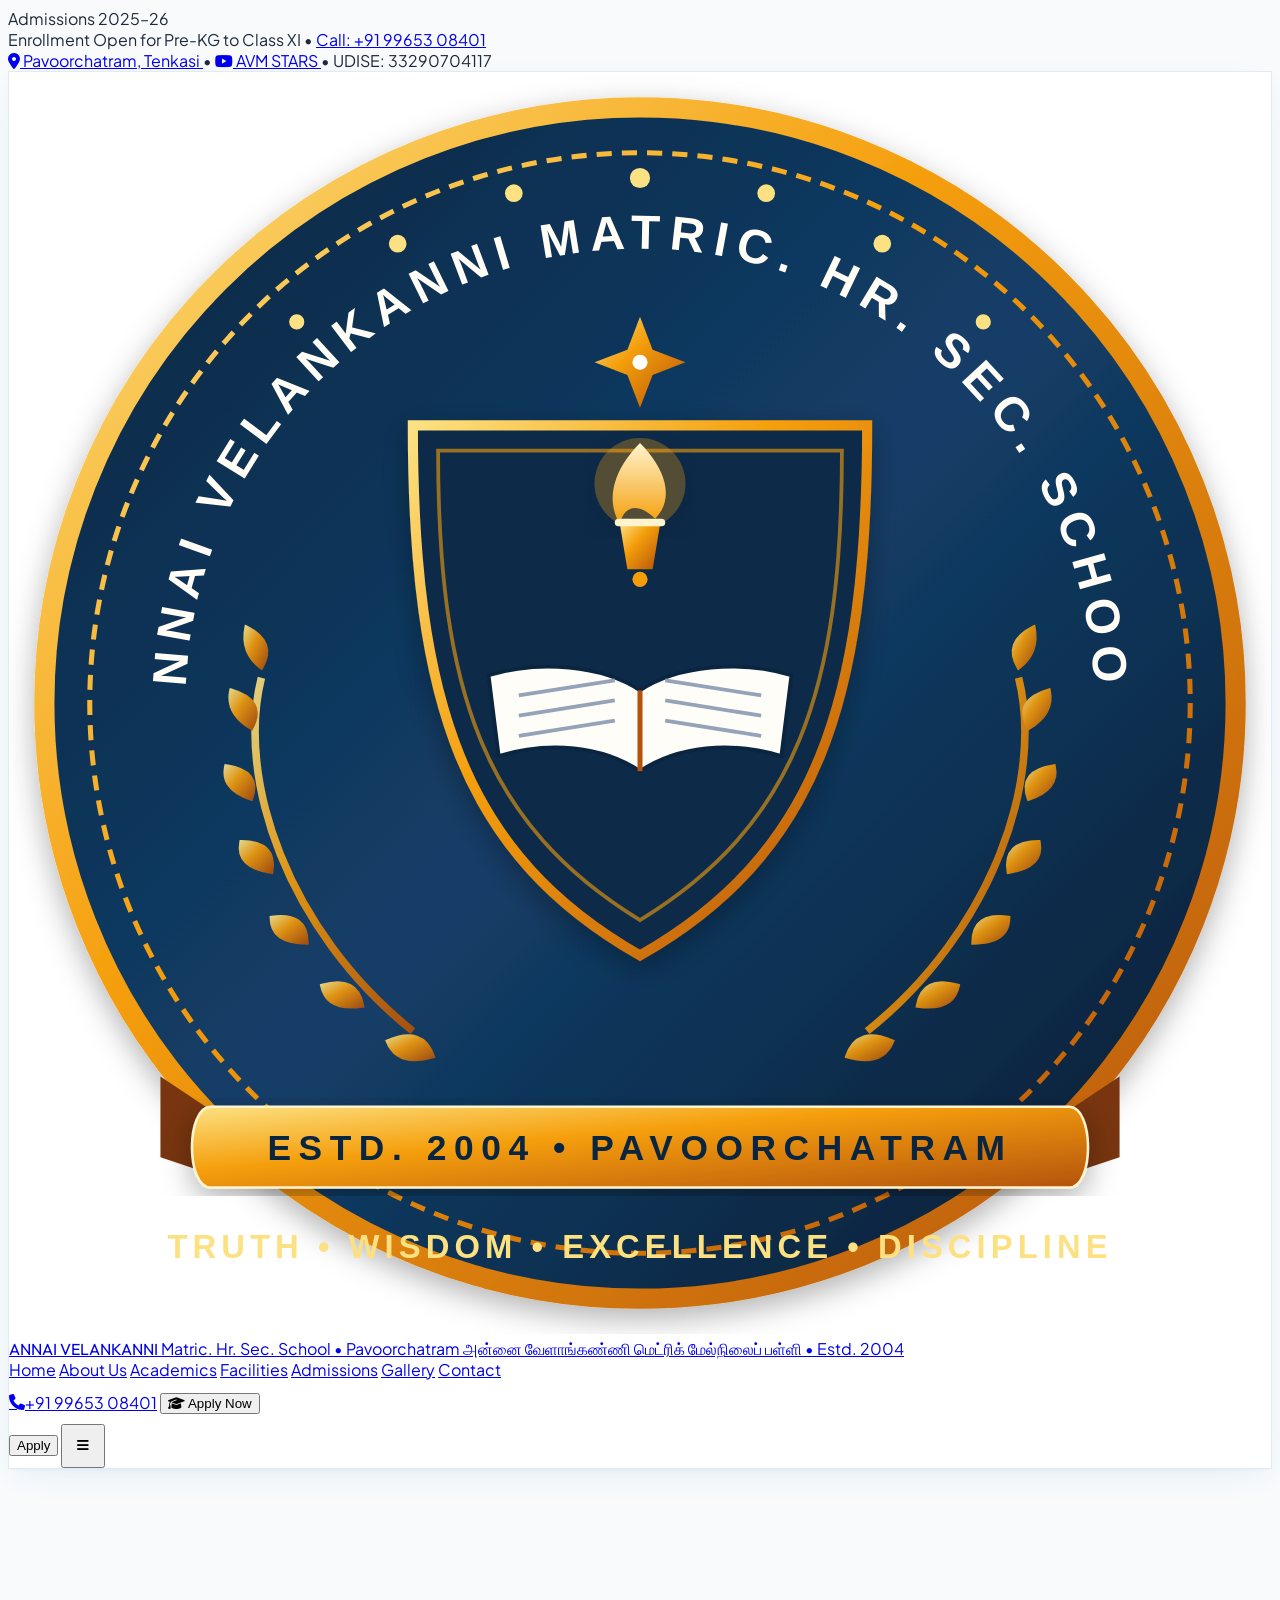
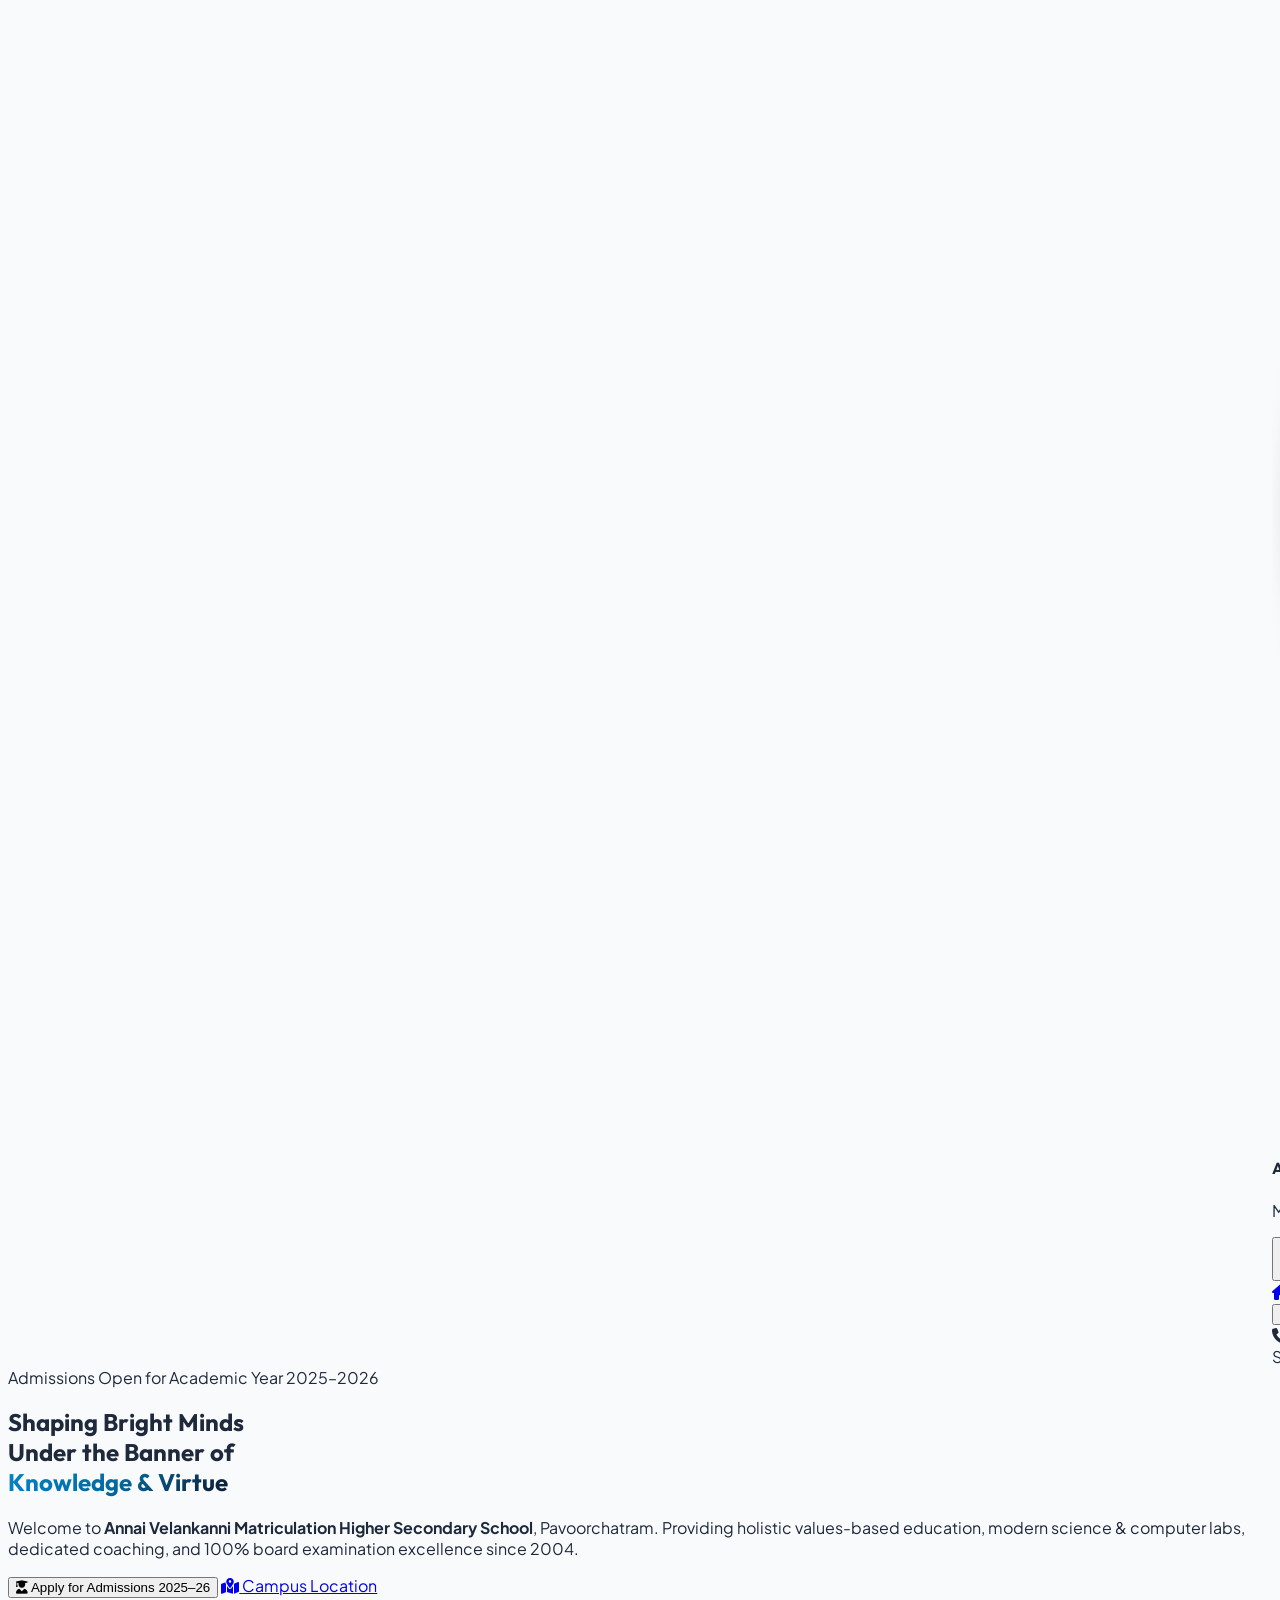
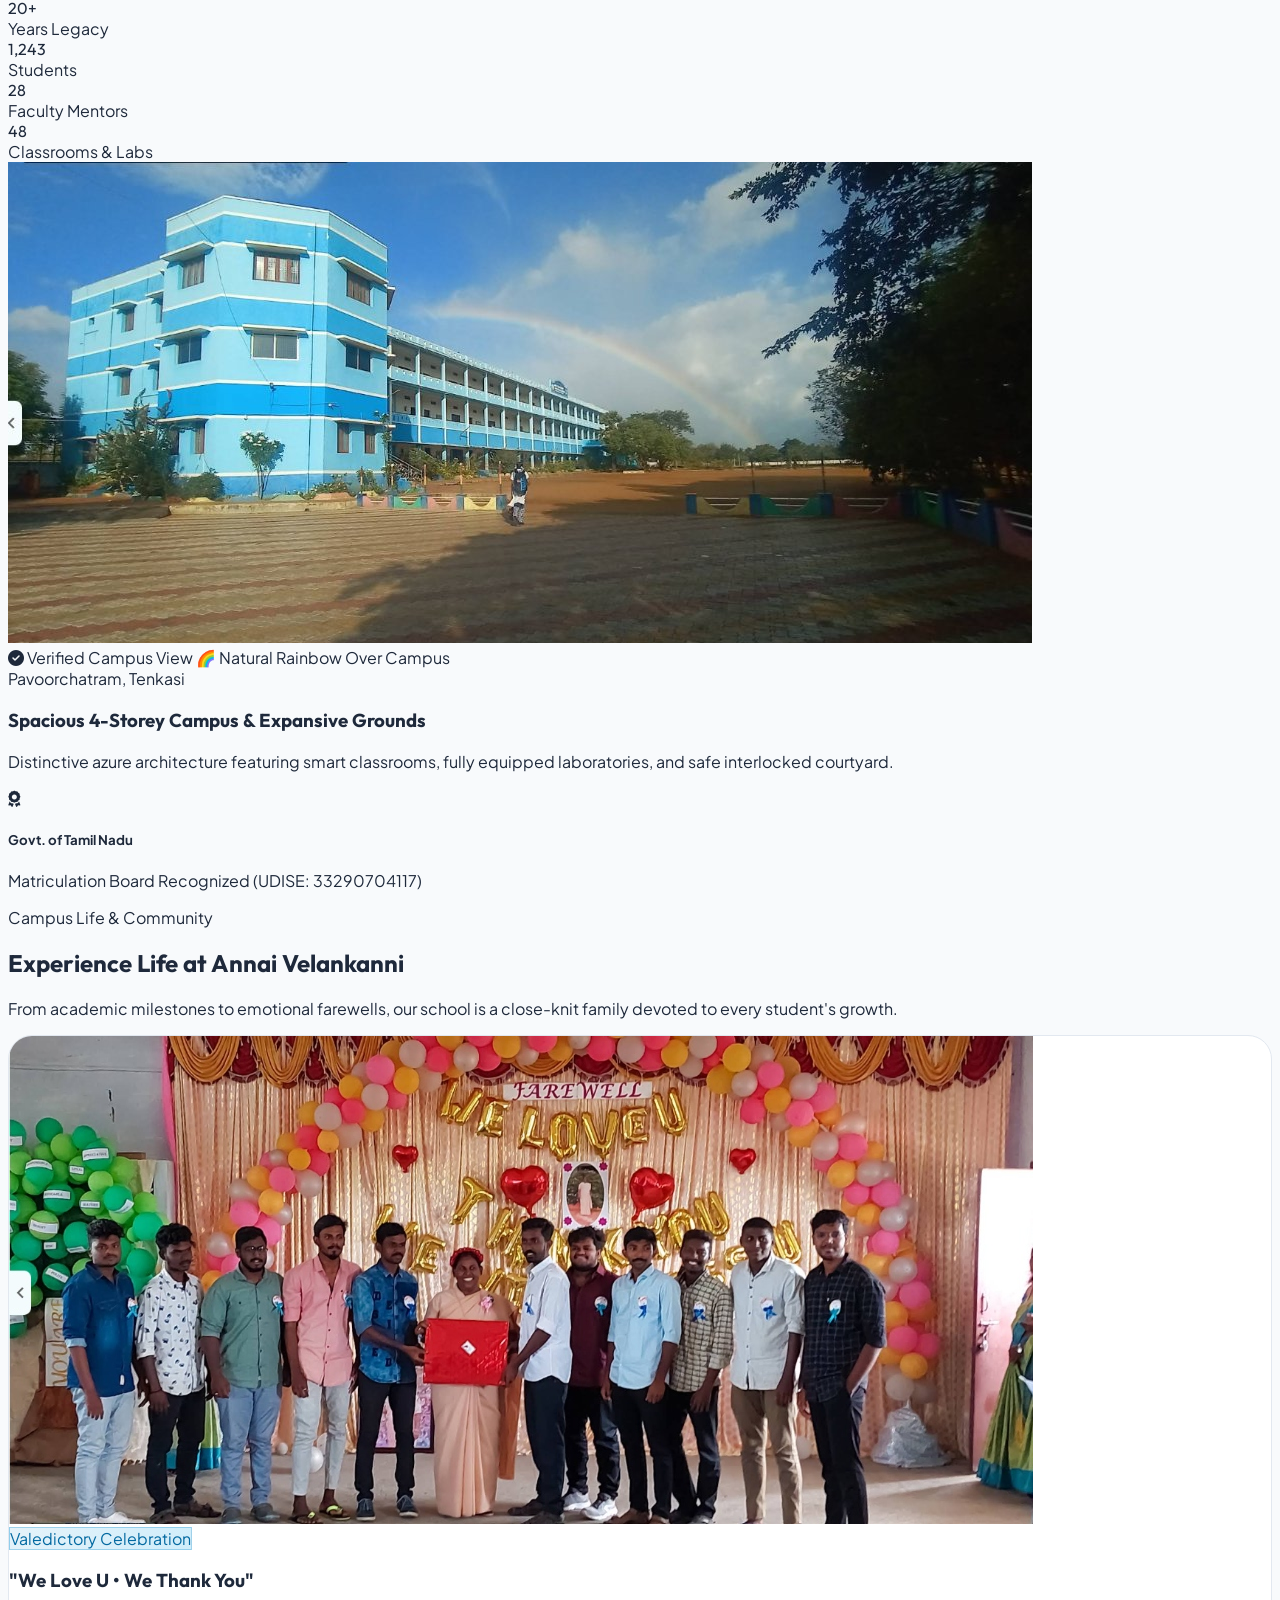
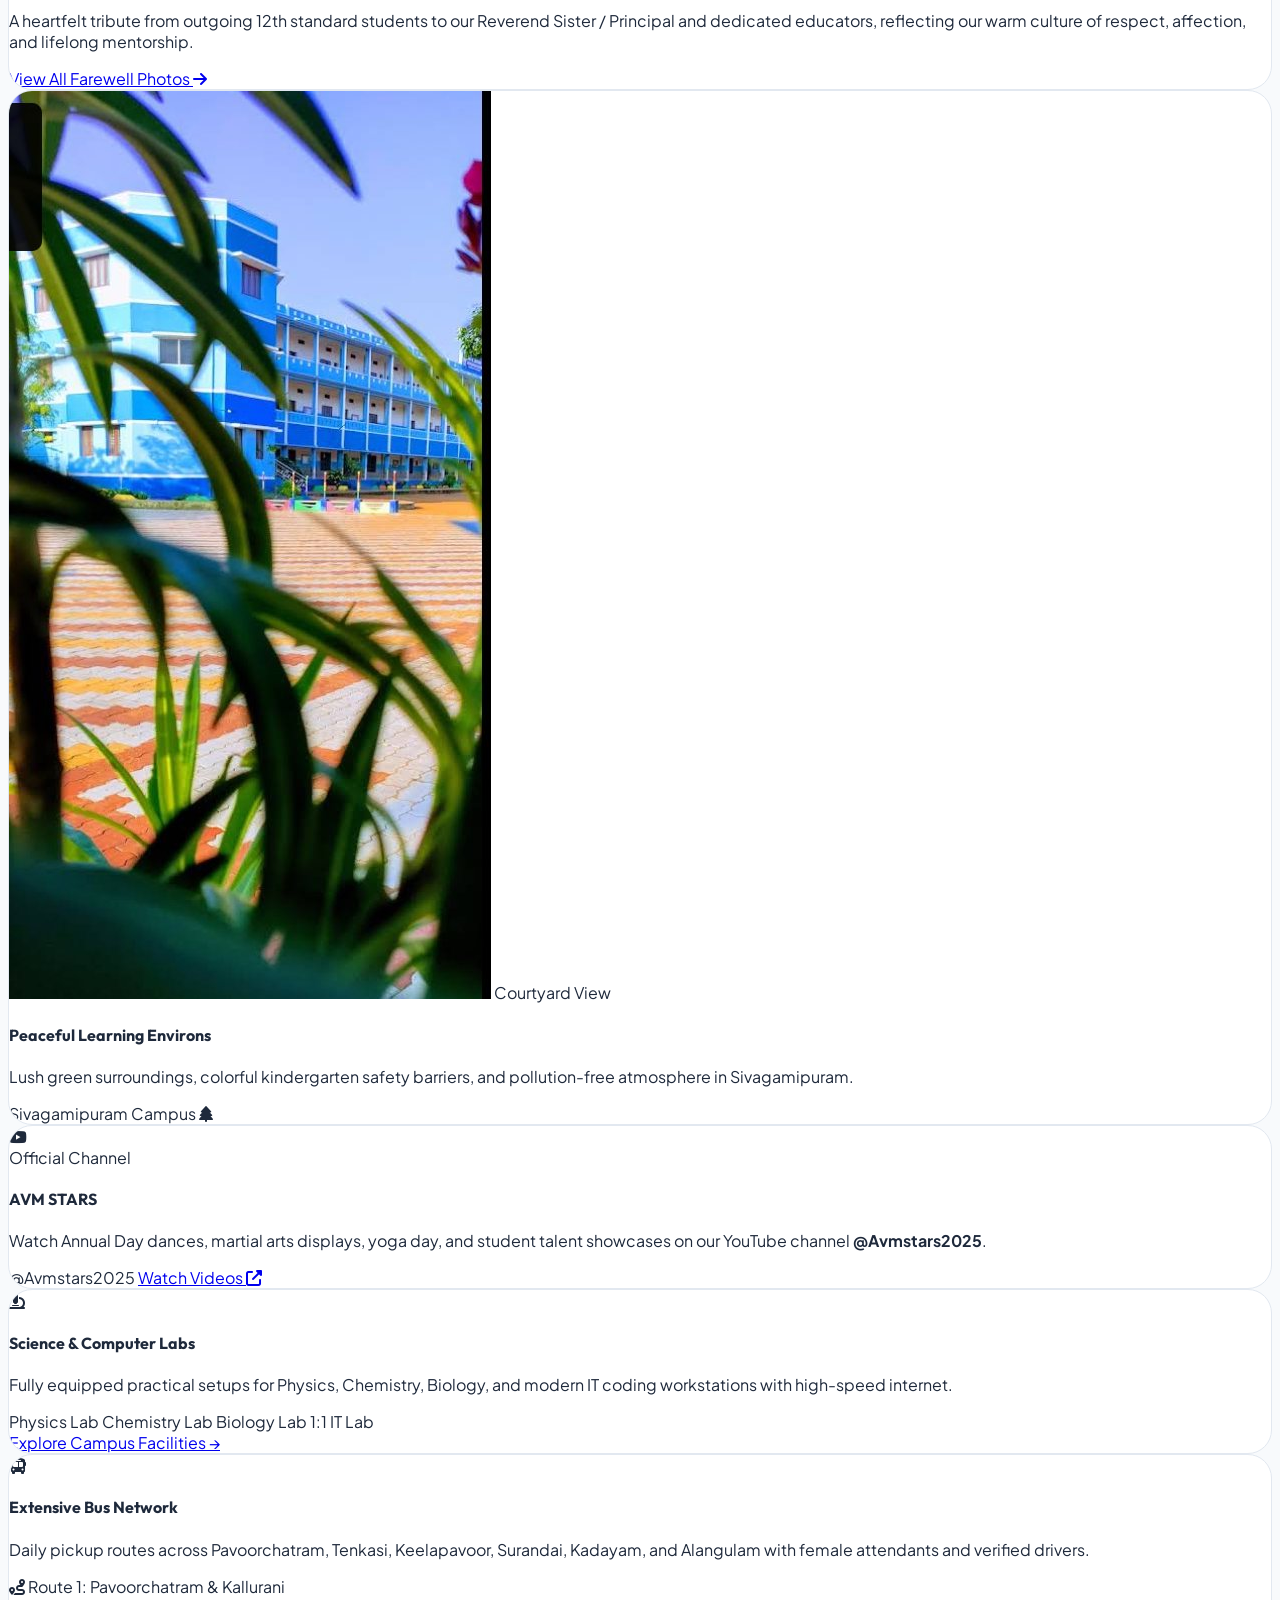
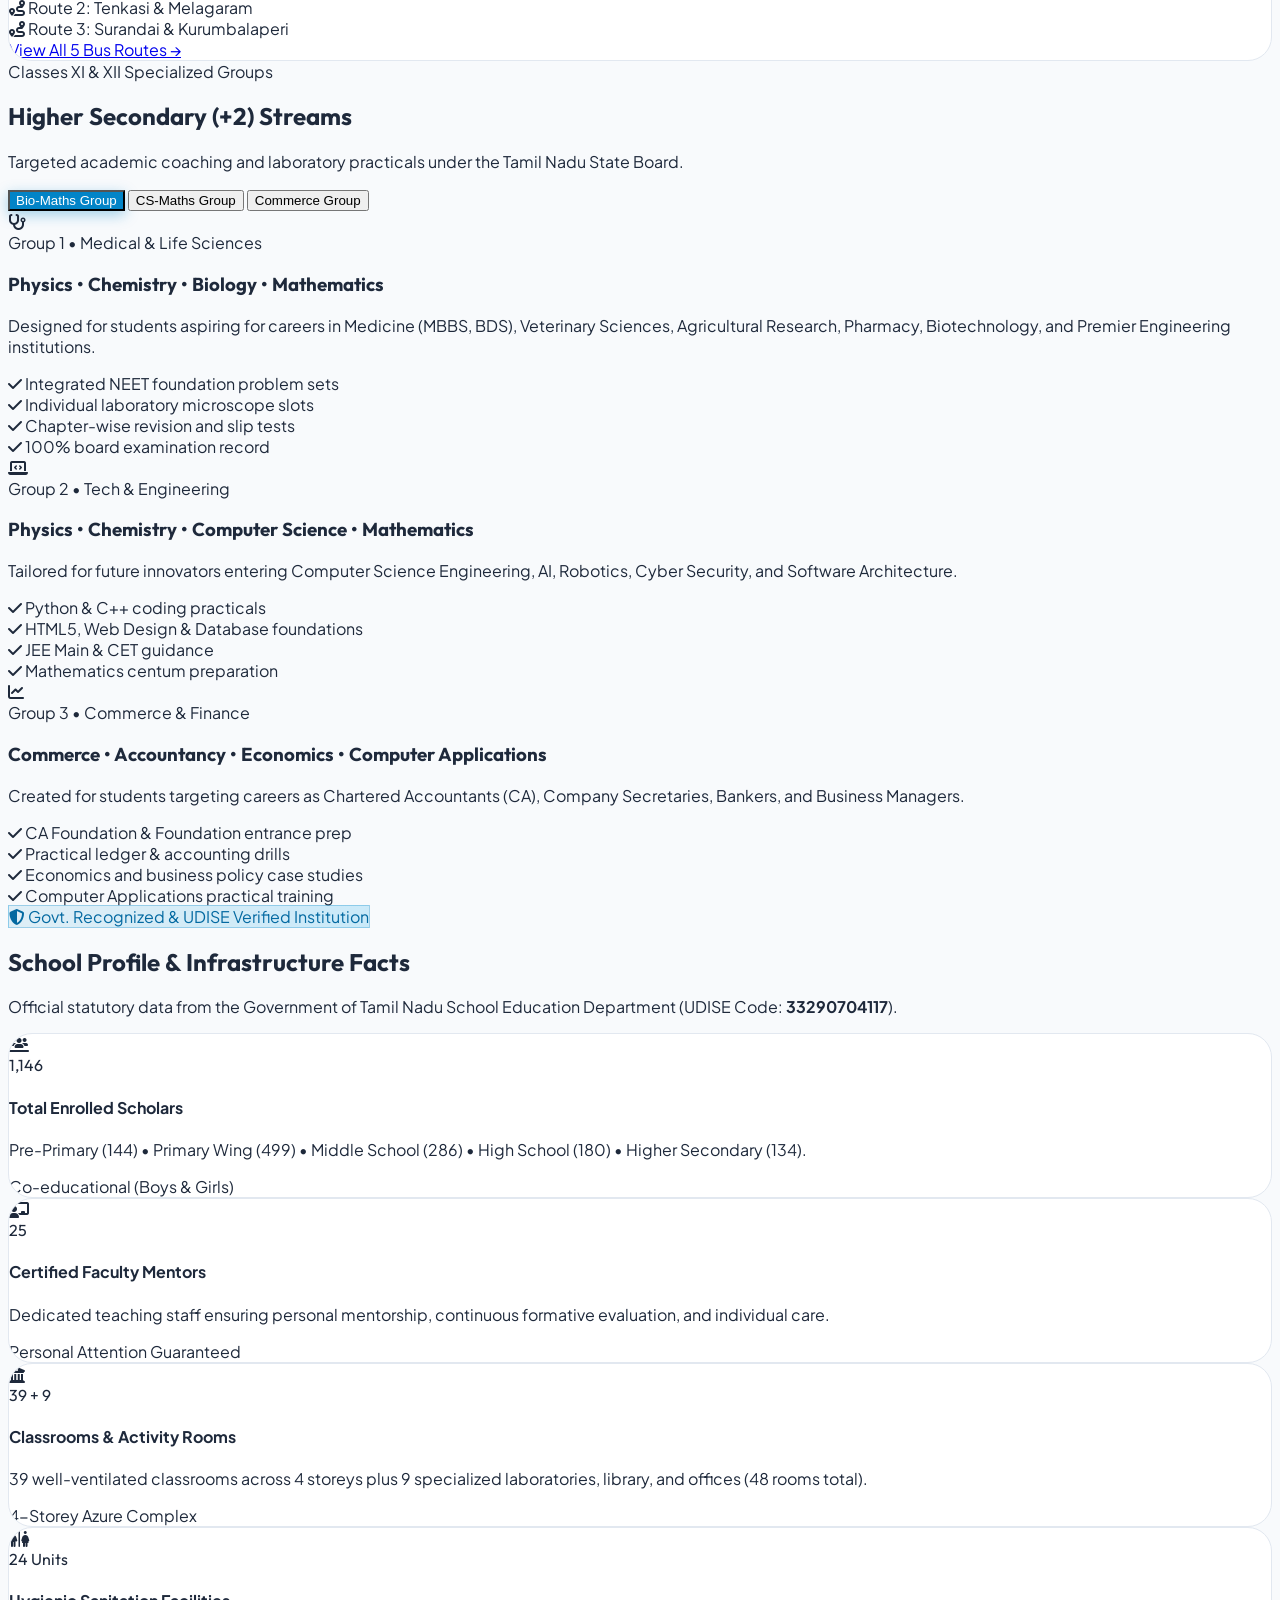
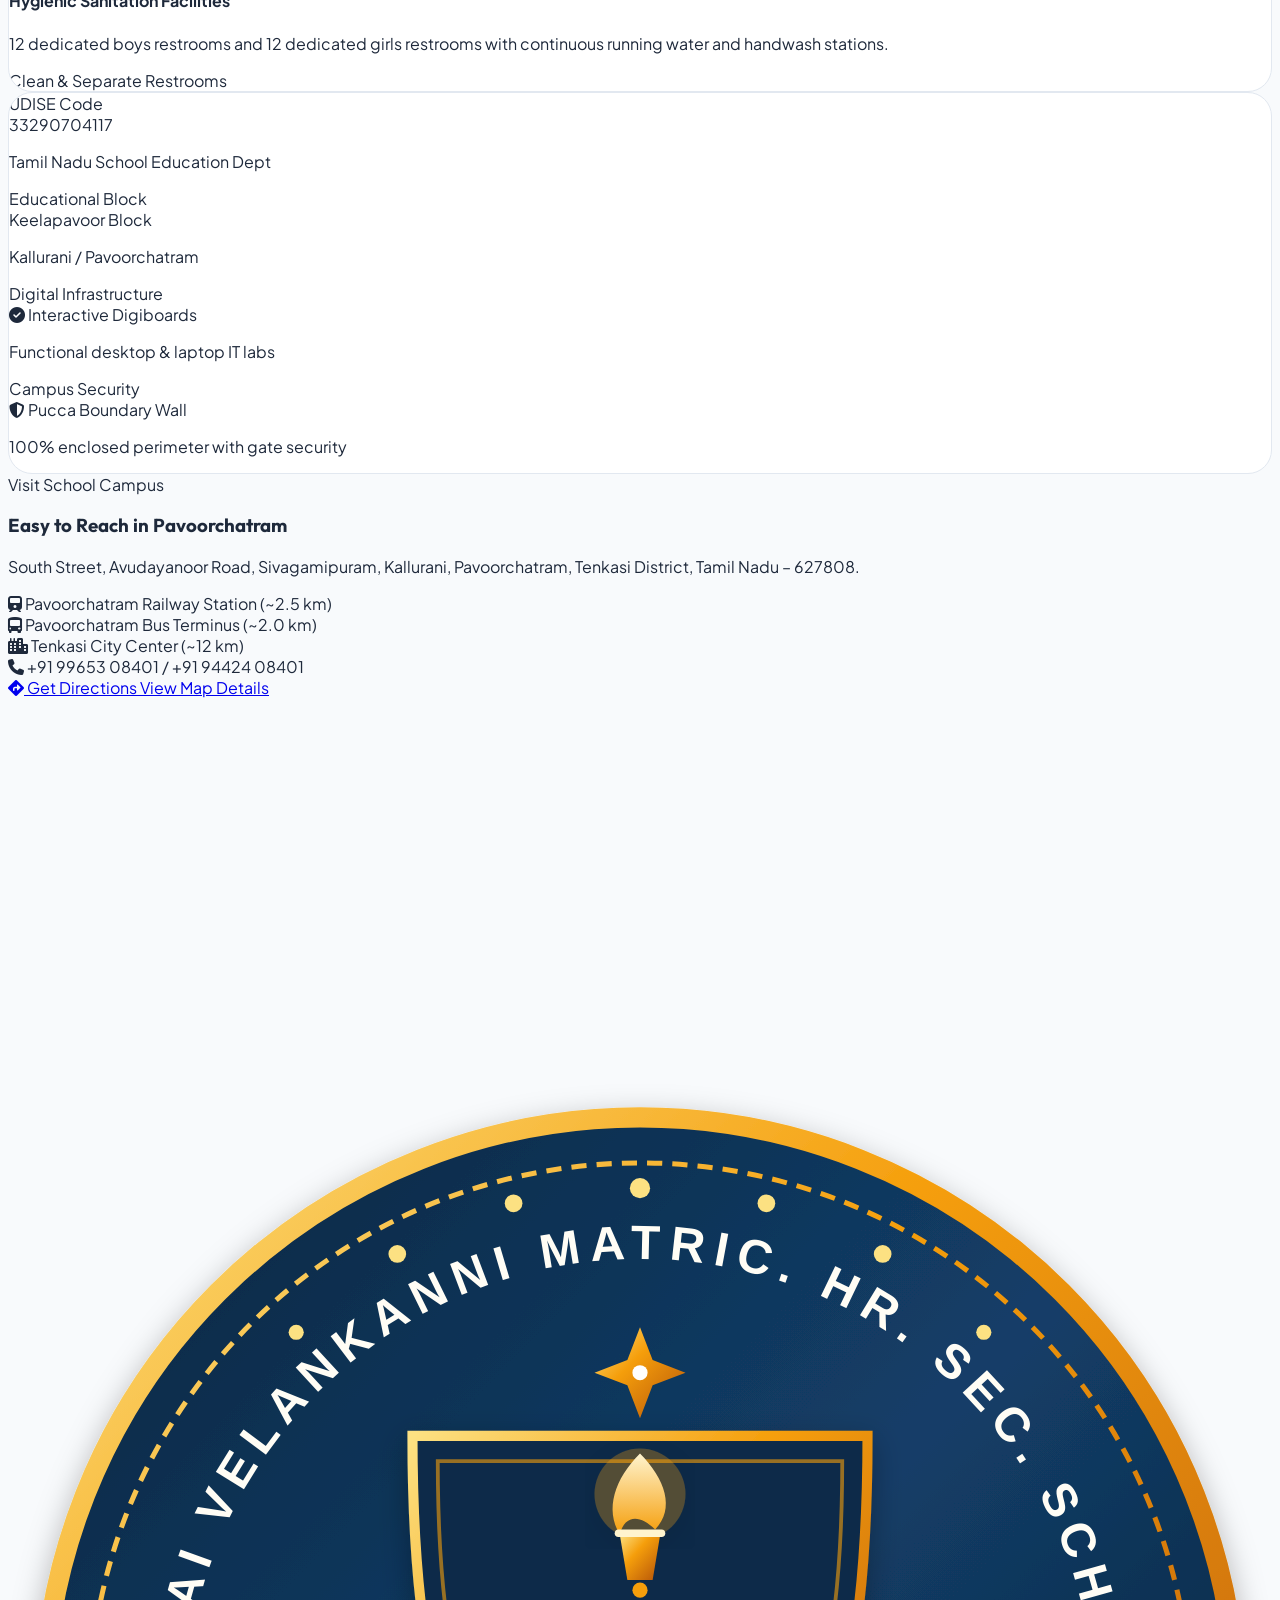
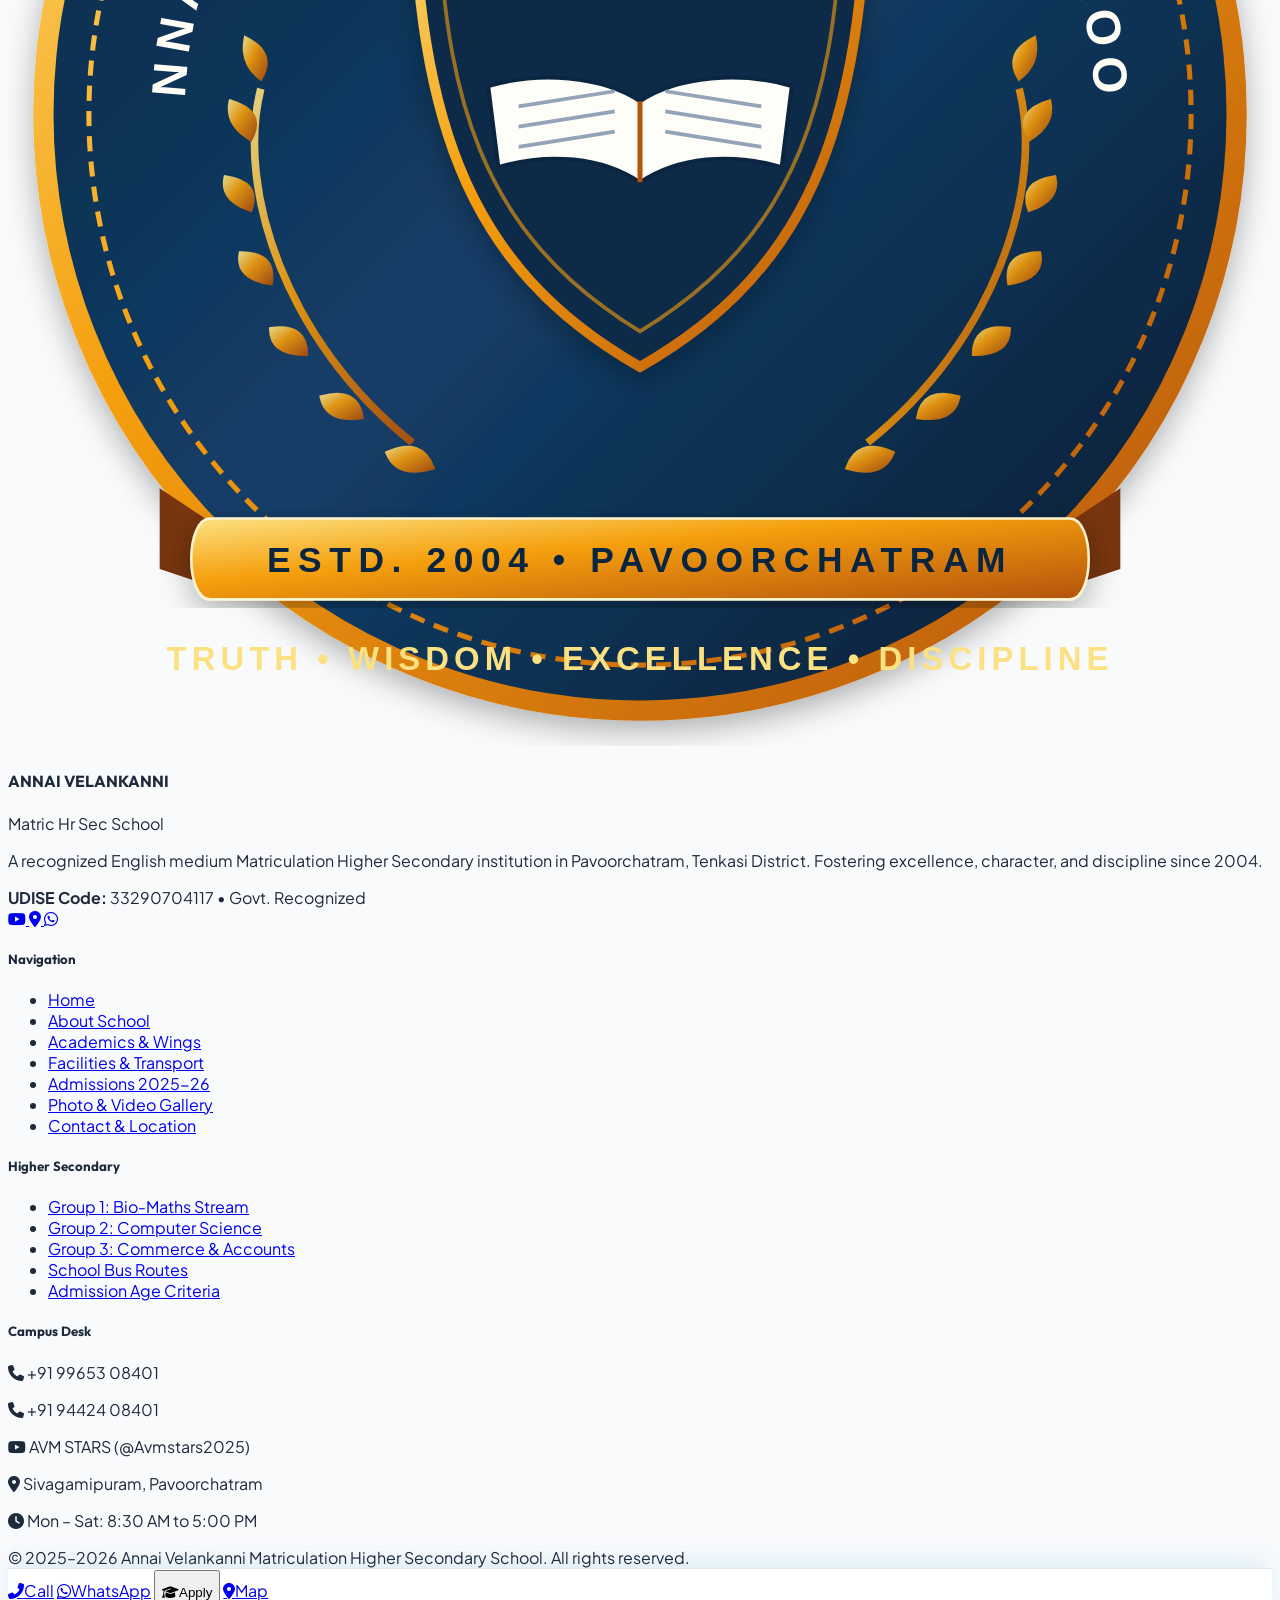
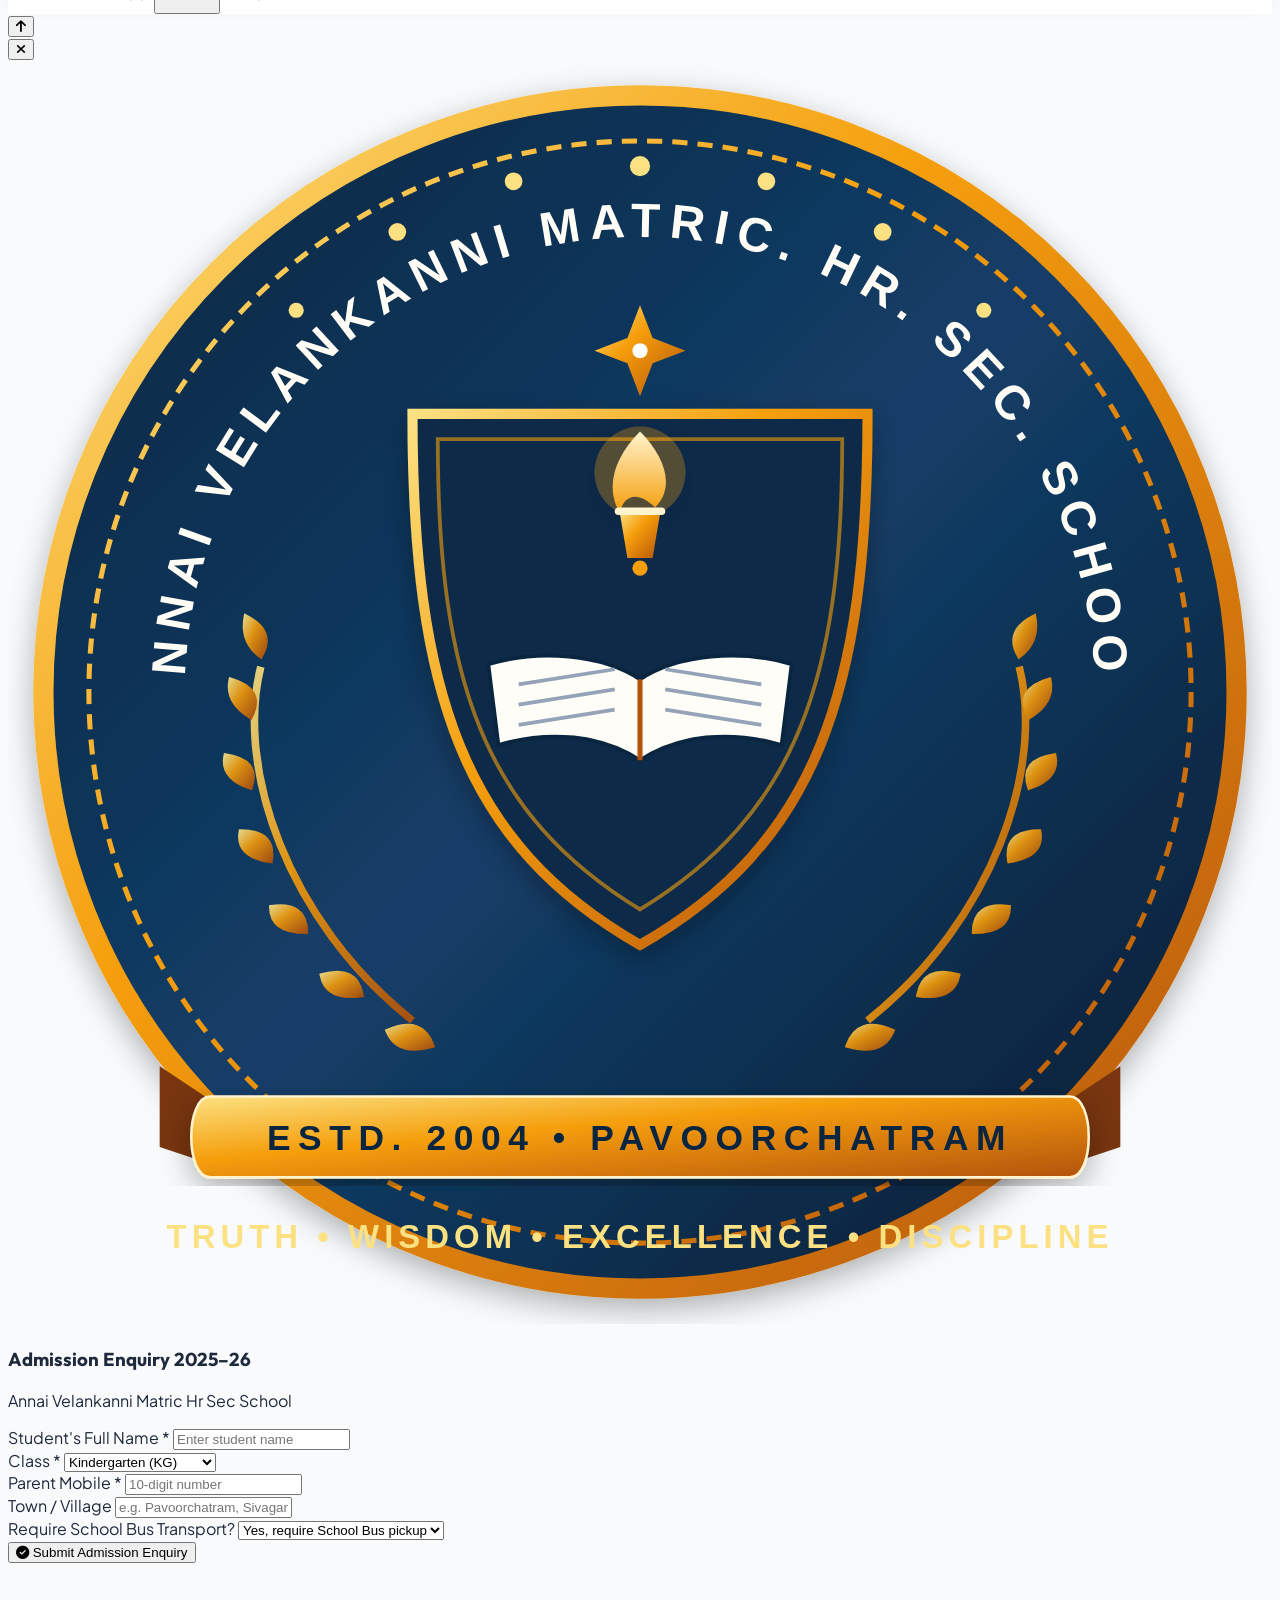
==== index.html @ bf248cc6 "Add files via upload" ====
<!DOCTYPE html>
<html lang="en" class="scroll-smooth">
<head>
  <meta charset="UTF-8">
  <meta name="viewport" content="width=device-width, initial-scale=1.0, maximum-scale=5.0">
  <title>Annai Velankanni Matriculation Higher Secondary School | Pavoorchatram, Tenkasi</title>
  <meta name="description" content="Annai Velankanni Matriculation Higher Secondary School, Pavoorchatram, Tenkasi District. Recognized by the Government of Tamil Nadu. Admissions open for Pre-KG to Class XII. 20+ years of academic excellence, discipline, and holistic development.">
  <meta name="keywords" content="Annai Velankanni Matric Hr Sec School, Pavoorchatram, Tenkasi school, Matriculation schools in Tenkasi, Sivagamipuram school, Tamil Nadu State Board, school admissions 2025-2026">
  <link rel="icon" type="image/svg+xml" href="assets/favicon.svg">

  <!-- Google Fonts -->
  <link rel="preconnect" href="https://fonts.googleapis.com">
  <link rel="preconnect" href="https://fonts.gstatic.com" crossorigin>
  <link href="https://fonts.googleapis.com/css2?family=Outfit:wght@500;600;700;800;900&family=Plus+Jakarta+Sans:wght@400;500;600;700;800&display=swap" rel="stylesheet">

  <!-- Tailwind CSS CDN -->
  <script src="https://cdn.tailwindcss.com"></script>
  <script>
    tailwind.config = {
      theme: {
        extend: {
          colors: {
            skybrand: {
              50: '#f0f9ff',
              100: '#e0f2fe',
              200: '#bae6fd',
              400: '#38bdf8',
              500: '#0ea5e9',
              600: '#0284c7', // Iconic school building azure blue
              700: '#0369a1',
              800: '#075985',
              900: '#0c4a6e',
              950: '#082f49',
            },
            sun: {
              400: '#fbbf24',
              500: '#f59e0b',
              600: '#d97706',
            }
          },
          fontFamily: {
            sans: ['"Plus Jakarta Sans"', 'sans-serif'],
            display: ['"Outfit"', 'sans-serif'],
          }
        }
      }
    }
  </script>

  <!-- Font Awesome 6 -->
  <link rel="stylesheet" href="https://cdnjs.cloudflare.com/ajax/libs/font-awesome/6.5.1/css/all.min.css">
  <link rel="stylesheet" href="css/styles.css">
</head>
<body class="bg-slate-50 text-slate-800 antialiased selection:bg-sky-200 selection:text-sky-950">

  <!-- ================= TOP ANNOUNCEMENT BAR ================= -->
  <div class="bg-skybrand-950 text-white text-xs border-b border-sky-800/40 py-2 px-4">
    <div class="max-w-7xl mx-auto flex flex-col sm:flex-row items-center justify-between gap-2">
      
      <!-- Left: Marquee Admissions Alert -->
      <div class="flex items-center gap-2 overflow-hidden w-full sm:w-auto">
        <span class="bg-gradient-to-r from-sun-500 to-amber-500 text-slate-950 font-extrabold px-2.5 py-0.5 rounded-full text-[10px] uppercase tracking-wider flex-shrink-0">
          Admissions 2025–26
        </span>
        <div class="truncate text-sky-100 font-medium">
          <span>Enrollment Open for Pre-KG to Class XI • </span>
          <a href="tel:+919965308401" class="text-sun-400 font-bold hover:underline">Call: +91 99653 08401</a>
        </div>
      </div>

      <!-- Right: Direct Information Badges -->
      <div class="hidden sm:flex items-center gap-4 text-xs text-sky-200">
        <a href="https://maps.app.goo.gl/pSm4ygHX89vAKJ659" target="_blank" rel="noopener" class="hover:text-white flex items-center gap-1.5 transition">
          <i class="fas fa-location-dot text-sun-400"></i> Pavoorchatram, Tenkasi
        </a>
        <span>•</span>
        <a href="https://www.youtube.com/@Avmstars2025" target="_blank" rel="noopener" class="hover:text-red-400 flex items-center gap-1.5 transition">
          <i class="fab fa-youtube text-red-400"></i> AVM STARS
        </a>
        <span>•</span>
        <span class="text-sky-300 font-semibold">UDISE: 33290704117</span>
      </div>

    </div>
  </div>

  <!-- ================= FLOATING ISLAND NAVIGATION ================= -->
  <header class="sticky top-2 sm:top-4 z-40 px-3 sm:px-6 lg:px-8 max-w-7xl mx-auto">
    <div id="mainHeader" class="nav-island rounded-2xl px-4 sm:px-6 py-2.5 transition-all duration-300">
      <div class="flex items-center justify-between">
        
        <!-- School Crest & Brand -->
        <a href="index.html" class="flex items-center gap-3 group">
          <img src="assets/images/logo.svg" alt="Annai Velankanni School Crest" class="w-11 h-11 sm:w-13 sm:h-13 object-contain drop-shadow transition-transform duration-300 group-hover:scale-105 flex-shrink-0">
          <div class="flex flex-col">
            <span class="font-display font-extrabold text-sm sm:text-lg text-skybrand-950 tracking-tight leading-tight group-hover:text-skybrand-600 transition">
              ANNAI VELANKANNI
            </span>
            <span class="text-[10px] sm:text-xs font-bold text-skybrand-700 tracking-wide uppercase">
              Matric. Hr. Sec. School • Pavoorchatram
            </span>
            <span class="text-[10px] text-slate-500 font-medium hidden md:inline">
              அன்னை வேளாங்கண்ணி மெட்ரிக் மேல்நிலைப் பள்ளி • Estd. 2004
            </span>
          </div>
        </a>

        <!-- Desktop Navigation Pill Links -->
        <nav class="hidden lg:flex items-center space-x-1">
          <a href="index.html" class="nav-link px-3.5 py-2 text-xs xl:text-sm font-bold text-slate-700 hover:text-skybrand-600 rounded-xl transition">Home</a>
          <a href="about.html" class="nav-link px-3.5 py-2 text-xs xl:text-sm font-bold text-slate-700 hover:text-skybrand-600 rounded-xl transition">About Us</a>
          <a href="academics.html" class="nav-link px-3.5 py-2 text-xs xl:text-sm font-bold text-slate-700 hover:text-skybrand-600 rounded-xl transition">Academics</a>
          <a href="facilities.html" class="nav-link px-3.5 py-2 text-xs xl:text-sm font-bold text-slate-700 hover:text-skybrand-600 rounded-xl transition">Facilities</a>
          <a href="admissions.html" class="nav-link px-3.5 py-2 text-xs xl:text-sm font-bold text-slate-700 hover:text-skybrand-600 rounded-xl transition">Admissions</a>
          <a href="gallery.html" class="nav-link px-3.5 py-2 text-xs xl:text-sm font-bold text-slate-700 hover:text-skybrand-600 rounded-xl transition">Gallery</a>
          <a href="contact.html" class="nav-link px-3.5 py-2 text-xs xl:text-sm font-bold text-slate-700 hover:text-skybrand-600 rounded-xl transition">Contact</a>
        </nav>

        <!-- CTA Action Buttons -->
        <div class="hidden sm:flex items-center gap-2.5">
          <a href="tel:+919965308401" class="touch-target px-3 py-2 text-xs font-bold text-skybrand-800 bg-sky-50 hover:bg-sky-100 rounded-xl border border-sky-200 transition flex items-center gap-2">
            <i class="fas fa-phone text-skybrand-600"></i>
            <span class="hidden xl:inline">+91 99653 08401</span>
          </a>
          <button data-modal-target="admissionModal" class="btn-glow-sky px-4 py-2 bg-gradient-to-r from-skybrand-600 to-skybrand-700 hover:from-skybrand-700 hover:to-skybrand-800 text-white font-extrabold text-xs sm:text-sm rounded-xl shadow-md transition flex items-center gap-2">
            <i class="fas fa-graduation-cap"></i>
            <span>Apply Now</span>
          </button>
        </div>

        <!-- Mobile Trigger -->
        <div class="flex items-center gap-2 lg:hidden">
          <button data-modal-target="admissionModal" class="px-3 py-1.5 bg-skybrand-600 text-white font-bold text-xs rounded-xl shadow sm:hidden">
            Apply
          </button>
          <button id="mobileMenuToggle" aria-label="Open mobile menu" class="touch-target p-2 text-slate-700 hover:text-skybrand-600 rounded-xl hover:bg-slate-100 transition">
            <i class="fas fa-bars text-xl"></i>
          </button>
        </div>

      </div>
    </div>
  </header>

  <!-- ================= MOBILE OFF-CANVAS DRAWER ================= -->
  <div id="drawerOverlay" class="drawer-overlay fixed inset-0 bg-slate-950/60 z-50 backdrop-blur-sm"></div>
  <aside id="mobileDrawer" class="mobile-drawer fixed top-0 right-0 bottom-0 w-80 max-w-[85vw] bg-white z-50 shadow-2xl flex flex-col justify-between overflow-y-auto">
    <div>
      <div class="p-5 border-b border-slate-100 flex items-center justify-between bg-sky-50/60">
        <div class="flex items-center gap-3">
          <img src="assets/images/logo.svg" alt="Annai Velankanni Logo" class="w-10 h-10 object-contain">
          <div>
            <h4 class="font-display font-bold text-sm text-skybrand-950">Annai Velankanni</h4>
            <p class="text-[10px] text-skybrand-700 uppercase font-semibold">Matric Hr Sec School</p>
          </div>
        </div>
        <button id="mobileMenuClose" class="p-2 text-slate-500 hover:text-slate-800 rounded-lg touch-target">
          <i class="fas fa-times text-xl"></i>
        </button>
      </div>

      <nav class="p-4 space-y-1.5">
        <a href="index.html" class="flex items-center gap-3 px-4 py-3 rounded-xl font-bold text-skybrand-700 bg-sky-100/70">
          <i class="fas fa-home w-5 text-skybrand-600"></i> Home
        </a>
        <a href="about.html" class="flex items-center gap-3 px-4 py-3 rounded-xl font-semibold text-slate-700 hover:bg-slate-50">
          <i class="fas fa-school w-5 text-slate-400"></i> About Us
        </a>
        <a href="academics.html" class="flex items-center gap-3 px-4 py-3 rounded-xl font-semibold text-slate-700 hover:bg-slate-50">
          <i class="fas fa-book-open w-5 text-slate-400"></i> Academics & Wings
        </a>
        <a href="facilities.html" class="flex items-center gap-3 px-4 py-3 rounded-xl font-semibold text-slate-700 hover:bg-slate-50">
          <i class="fas fa-flask w-5 text-slate-400"></i> Facilities & Transport
        </a>
        <a href="admissions.html" class="flex items-center gap-3 px-4 py-3 rounded-xl font-semibold text-slate-700 hover:bg-slate-50">
          <i class="fas fa-id-card w-5 text-slate-400"></i> Admissions 2025-26
        </a>
        <a href="gallery.html" class="flex items-center gap-3 px-4 py-3 rounded-xl font-semibold text-slate-700 hover:bg-slate-50">
          <i class="fas fa-images w-5 text-slate-400"></i> Photo & Video Gallery
        </a>
        <a href="contact.html" class="flex items-center gap-3 px-4 py-3 rounded-xl font-semibold text-slate-700 hover:bg-slate-50">
          <i class="fas fa-map-marked-alt w-5 text-slate-400"></i> Contact & Location
        </a>
      </nav>

      <div class="p-4 border-t border-slate-100 space-y-2.5">
        <button data-modal-target="admissionModal" class="w-full py-3 bg-gradient-to-r from-skybrand-600 to-skybrand-700 text-white font-bold rounded-xl shadow text-sm">
          <i class="fas fa-user-graduate mr-2"></i> Online Admission Enquiry
        </button>
        <a href="https://wa.me/919965308401" target="_blank" rel="noopener" class="w-full py-2.5 bg-emerald-600 hover:bg-emerald-700 text-white font-semibold rounded-xl text-xs flex items-center justify-center gap-2">
          <i class="fab fa-whatsapp text-base"></i> WhatsApp Helpdesk
        </a>
      </div>
    </div>

    <div class="p-4 border-t border-slate-100 bg-slate-50 text-xs text-slate-500">
      <div class="flex items-center gap-2 text-slate-700 font-bold mb-1">
        <i class="fas fa-phone text-sun-500"></i> +91 99653 08401
      </div>
      <div>Sivagamipuram, Pavoorchatram, Tenkasi – 627808</div>
    </div>
  </aside>

  <!-- ================= HERO SECTION (WITH REAL RAINBOW CAMPUS PHOTO) ================= -->
  <section class="relative pt-6 pb-16 sm:pb-24 overflow-hidden">
    <!-- Glow effects -->
    <div class="hero-glow-1 absolute top-0 right-10 w-96 h-96 pointer-events-none"></div>
    <div class="hero-glow-2 absolute bottom-10 left-10 w-96 h-96 pointer-events-none"></div>

    <div class="max-w-7xl mx-auto px-4 sm:px-6 lg:px-8 relative z-10">
      
      <div class="grid grid-cols-1 lg:grid-cols-12 gap-10 items-center">
        
        <!-- Left Hero Content -->
        <div class="lg:col-span-6 space-y-6 text-center lg:text-left">
          
          <div class="inline-flex items-center gap-2 px-3.5 py-1.5 rounded-full bg-sky-100/80 border border-sky-300 text-skybrand-800 text-xs font-bold backdrop-blur-sm">
            <span class="w-2 h-2 rounded-full bg-emerald-500 animate-ping"></span>
            <span>Admissions Open for Academic Year 2025–2026</span>
          </div>

          <h1 class="font-display font-extrabold text-3xl sm:text-4xl md:text-5xl lg:text-5xl tracking-tight leading-[1.15] text-slate-900">
            Shaping Bright Minds <br>
            Under the Banner of <br>
            <span class="text-gradient-azure">Knowledge & Virtue</span>
          </h1>

          <p class="text-slate-600 text-base sm:text-lg leading-relaxed max-w-xl mx-auto lg:mx-0 font-normal">
            Welcome to <strong>Annai Velankanni Matriculation Higher Secondary School</strong>, Pavoorchatram. Providing holistic values-based education, modern science & computer labs, dedicated coaching, and 100% board examination excellence since 2004.
          </p>

          <!-- CTAs -->
          <div class="flex flex-col sm:flex-row items-center justify-center lg:justify-start gap-3.5 pt-2">
            <button data-modal-target="admissionModal" class="w-full sm:w-auto px-8 py-3.5 bg-gradient-to-r from-skybrand-600 via-skybrand-700 to-skybrand-800 hover:from-skybrand-700 hover:to-skybrand-900 text-white font-extrabold text-sm sm:text-base rounded-2xl shadow-lg shadow-sky-600/30 transition transform hover:-translate-y-0.5 flex items-center justify-center gap-2.5">
              <i class="fas fa-user-graduate"></i>
              <span>Apply for Admissions 2025–26</span>
            </button>

            <a href="https://maps.app.goo.gl/pSm4ygHX89vAKJ659" target="_blank" rel="noopener" class="w-full sm:w-auto px-6 py-3.5 bg-white hover:bg-slate-50 text-slate-800 font-bold text-sm sm:text-base rounded-2xl border border-slate-200 shadow-sm transition flex items-center justify-center gap-2.5">
              <i class="fas fa-map-location-dot text-skybrand-600"></i>
              <span>Campus Location</span>
            </a>
          </div>

          <!-- Quick Metrics Bar -->
          <div class="pt-6 border-t border-slate-200/80 grid grid-cols-2 sm:grid-cols-4 gap-3 text-center lg:text-left">
            <div class="p-3 bg-white/70 rounded-2xl border border-slate-200/60 shadow-xs">
              <div class="text-2xl sm:text-3xl font-extrabold text-skybrand-700 font-display stat-counter" data-target="20" data-suffix="+">20+</div>
              <div class="text-[11px] text-slate-500 font-bold uppercase mt-0.5">Years Legacy</div>
            </div>
            <div class="p-3 bg-white/70 rounded-2xl border border-slate-200/60 shadow-xs">
              <div class="text-2xl sm:text-3xl font-extrabold text-skybrand-700 font-display stat-counter" data-target="1243" data-suffix="">1,243</div>
              <div class="text-[11px] text-slate-500 font-bold uppercase mt-0.5">Students</div>
            </div>
            <div class="p-3 bg-white/70 rounded-2xl border border-slate-200/60 shadow-xs">
              <div class="text-2xl sm:text-3xl font-extrabold text-skybrand-700 font-display stat-counter" data-target="28" data-suffix="">28</div>
              <div class="text-[11px] text-slate-500 font-bold uppercase mt-0.5">Faculty Mentors</div>
            </div>
            <div class="p-3 bg-white/70 rounded-2xl border border-slate-200/60 shadow-xs">
              <div class="text-2xl sm:text-3xl font-extrabold text-skybrand-700 font-display stat-counter" data-target="48" data-suffix="">48</div>
              <div class="text-[11px] text-slate-500 font-bold uppercase mt-0.5">Classrooms & Labs</div>
            </div>
          </div>

        </div>

        <!-- Right Hero Visual Showcase (Real School Building with Rainbow) -->
        <div class="lg:col-span-6">
          <div class="relative">
            
            <!-- Real School Image Card -->
            <div class="relative rounded-3xl overflow-hidden shadow-2xl border-4 border-white bg-slate-900 group">
              <img src="assets/images/campus-rainbow.jpg" 
                   alt="Annai Velankanni Matric Hr Sec School Building with Rainbow" 
                   class="w-full h-80 sm:h-96 md:h-[440px] object-cover transition-transform duration-700 group-hover:scale-105">
              
              <!-- Gradient Overlay at Bottom -->
              <div class="absolute inset-0 bg-gradient-to-t from-slate-950/80 via-slate-950/20 to-transparent flex flex-col justify-between p-6">
                <!-- Top Badge -->
                <div class="flex items-center justify-between">
                  <span class="inline-flex items-center gap-1.5 px-3 py-1 rounded-full bg-white/90 backdrop-blur-md text-skybrand-900 text-xs font-extrabold shadow-sm">
                    <i class="fas fa-check-circle text-skybrand-600"></i> Verified Campus View
                  </span>
                  <span class="inline-flex items-center gap-1 px-3 py-1 rounded-full bg-slate-950/60 backdrop-blur-md text-amber-300 text-xs font-bold">
                    🌈 Natural Rainbow Over Campus
                  </span>
                </div>

                <!-- Bottom Captions -->
                <div class="text-white">
                  <div class="text-xs uppercase tracking-widest text-sky-300 font-bold">Pavoorchatram, Tenkasi</div>
                  <h3 class="font-display font-extrabold text-xl sm:text-2xl text-white mt-0.5">
                    Spacious 4-Storey Campus & Expansive Grounds
                  </h3>
                  <p class="text-slate-300 text-xs sm:text-sm mt-1 line-clamp-2">
                    Distinctive azure architecture featuring smart classrooms, fully equipped laboratories, and safe interlocked courtyard.
                  </p>
                </div>
              </div>
            </div>

            <!-- Floating Stamp Badge -->
            <div class="absolute -bottom-5 -left-4 sm:left-6 bg-white p-4 rounded-2xl shadow-xl border border-slate-100 flex items-center gap-3 max-w-xs">
              <div class="w-12 h-12 rounded-xl bg-sun-500 text-slate-950 flex items-center justify-center text-xl font-extrabold flex-shrink-0">
                <i class="fas fa-award"></i>
              </div>
              <div>
                <h5 class="font-bold text-xs text-slate-900 uppercase">Govt. of Tamil Nadu</h5>
                <p class="text-xs text-slate-500">Matriculation Board Recognized (UDISE: 33290704117)</p>
              </div>
            </div>

          </div>
        </div>

      </div>

    </div>
  </section>

  <!-- ================= BENTO GRID: CAMPUS HIGHLIGHTS & REAL COMMUNITY ================= -->
  <section class="py-16 sm:py-24 bg-white border-y border-slate-200/80">
    <div class="max-w-7xl mx-auto px-4 sm:px-6 lg:px-8">
      
      <!-- Section Header -->
      <div class="text-center max-w-3xl mx-auto mb-14">
        <span class="text-xs font-bold text-skybrand-700 uppercase tracking-widest bg-sky-50 px-3 py-1 rounded-full border border-sky-200">
          Campus Life & Community
        </span>
        <h2 class="font-display font-extrabold text-2xl sm:text-3xl md:text-4xl text-slate-900 mt-3">
          Experience Life at Annai Velankanni
        </h2>
        <p class="text-slate-600 mt-2 text-base">
          From academic milestones to emotional farewells, our school is a close-knit family devoted to every student's growth.
        </p>
      </div>

      <!-- Bento Grid Layout -->
      <div class="grid grid-cols-1 md:grid-cols-12 gap-6 items-stretch">
        
        <!-- Bento 1: Farewell & Sister/Principal Celebration (Wide Card - 8 Cols) -->
        <div class="md:col-span-12 lg:col-span-8 bento-card p-6 sm:p-8 flex flex-col justify-between">
          <div class="grid grid-cols-1 sm:grid-cols-12 gap-6 items-center">
            
            <div class="sm:col-span-7 rounded-2xl overflow-hidden shadow-md img-zoom-container">
              <img src="assets/images/farewell-celebration.jpg" 
                   alt="Farewell Ceremony with Reverend Sister and Students at Annai Velankanni" 
                   data-lightbox-src="assets/images/farewell-celebration.jpg"
                   data-caption="Farewell and Valedictory Day: Students and Staff honoring Reverend Sister / Principal at Annai Velankanni"
                   class="w-full h-64 sm:h-72 object-cover cursor-pointer">
            </div>

            <div class="sm:col-span-5 space-y-3">
              <span class="badge-verified px-3 py-1 rounded-md text-xs font-bold inline-block">
                Valedictory Celebration
              </span>
              <h3 class="font-display font-extrabold text-xl text-slate-900">
                "We Love U • We Thank You"
              </h3>
              <p class="text-slate-600 text-xs sm:text-sm leading-relaxed">
                A heartfelt tribute from outgoing 12th standard students to our Reverend Sister / Principal and dedicated educators, reflecting our warm culture of respect, affection, and lifelong mentorship.
              </p>
              <div class="pt-2">
                <a href="gallery.html" class="inline-flex items-center gap-1.5 text-xs font-bold text-skybrand-700 hover:text-skybrand-900">
                  <span>View All Farewell Photos</span>
                  <i class="fas fa-arrow-right text-[10px]"></i>
                </a>
              </div>
            </div>

          </div>
        </div>

        <!-- Bento 2: Serene Courtyard & Green Perspective (4 Cols) -->
        <div class="md:col-span-6 lg:col-span-4 bento-card p-6 flex flex-col justify-between">
          <div class="space-y-4">
            <div class="rounded-2xl overflow-hidden shadow-md img-zoom-container relative">
              <img src="assets/images/campus-perspective.jpg" 
                   alt="Campus View through Garden Foliage" 
                   data-lightbox-src="assets/images/campus-perspective.jpg"
                   data-caption="Annai Velankanni School: Serene view of the azure building and landscaped courtyard"
                   class="w-full h-56 object-cover cursor-pointer">
              <span class="absolute top-3 left-3 bg-slate-950/70 text-white text-[10px] font-bold px-2.5 py-1 rounded-md backdrop-blur-xs">
                Courtyard View
              </span>
            </div>
            <div>
              <h4 class="font-display font-bold text-lg text-slate-900">Peaceful Learning Environs</h4>
              <p class="text-slate-600 text-xs leading-relaxed mt-1">
                Lush green surroundings, colorful kindergarten safety barriers, and pollution-free atmosphere in Sivagamipuram.
              </p>
            </div>
          </div>
          <div class="pt-3 border-t border-slate-100 flex items-center justify-between text-xs font-semibold text-skybrand-700">
            <span>Sivagamipuram Campus</span>
            <i class="fas fa-tree text-emerald-600"></i>
          </div>
        </div>

        <!-- Bento 3: AVM STARS YouTube Spotlight (4 Cols) -->
        <div class="md:col-span-6 lg:col-span-4 bento-card p-6 bg-gradient-to-br from-slate-900 via-skybrand-950 to-slate-900 text-white flex flex-col justify-between">
          <div>
            <div class="flex items-center justify-between mb-4">
              <div class="w-12 h-12 rounded-2xl bg-red-600 text-white flex items-center justify-center text-2xl shadow-lg">
                <i class="fab fa-youtube"></i>
              </div>
              <span class="text-[11px] font-bold bg-white/10 px-2.5 py-1 rounded-full text-red-400">
                Official Channel
              </span>
            </div>
            <h4 class="font-display font-extrabold text-xl text-white">AVM STARS</h4>
            <p class="text-slate-300 text-xs mt-1 leading-relaxed">
              Watch Annual Day dances, martial arts displays, yoga day, and student talent showcases on our YouTube channel <strong>@Avmstars2025</strong>.
            </p>
          </div>
          <div class="mt-6 pt-4 border-t border-white/10 flex items-center justify-between">
            <span class="text-xs text-slate-400">@Avmstars2025</span>
            <a href="https://www.youtube.com/@Avmstars2025" target="_blank" rel="noopener" class="px-3.5 py-1.5 bg-red-600 hover:bg-red-700 text-white text-xs font-bold rounded-lg transition flex items-center gap-1.5">
              <span>Watch Videos</span>
              <i class="fas fa-external-link-alt text-[10px]"></i>
            </a>
          </div>
        </div>

        <!-- Bento 4: Academic Rigor & Labs (4 Cols) -->
        <div class="md:col-span-6 lg:col-span-4 bento-card p-6 flex flex-col justify-between">
          <div>
            <div class="w-10 h-10 rounded-xl bg-sky-100 text-skybrand-700 flex items-center justify-center text-lg mb-3">
              <i class="fas fa-microscope"></i>
            </div>
            <h4 class="font-display font-bold text-lg text-slate-900">Science & Computer Labs</h4>
            <p class="text-slate-600 text-xs leading-relaxed mt-1">
              Fully equipped practical setups for Physics, Chemistry, Biology, and modern IT coding workstations with high-speed internet.
            </p>
            <div class="mt-4 flex flex-wrap gap-1.5 text-[11px] font-bold text-skybrand-800">
              <span class="bg-sky-50 px-2 py-0.5 rounded border border-sky-200">Physics Lab</span>
              <span class="bg-sky-50 px-2 py-0.5 rounded border border-sky-200">Chemistry Lab</span>
              <span class="bg-sky-50 px-2 py-0.5 rounded border border-sky-200">Biology Lab</span>
              <span class="bg-sky-50 px-2 py-0.5 rounded border border-sky-200">1:1 IT Lab</span>
            </div>
          </div>
          <div class="mt-4 pt-3 border-t border-slate-100">
            <a href="facilities.html" class="text-xs font-bold text-skybrand-700 hover:underline">
              Explore Campus Facilities →
            </a>
          </div>
        </div>

        <!-- Bento 5: Safe Transport Fleet (4 Cols) -->
        <div class="md:col-span-6 lg:col-span-4 bento-card p-6 flex flex-col justify-between">
          <div>
            <div class="w-10 h-10 rounded-xl bg-sun-400 text-slate-950 flex items-center justify-center text-lg mb-3">
              <i class="fas fa-bus"></i>
            </div>
            <h4 class="font-display font-bold text-lg text-slate-900">Extensive Bus Network</h4>
            <p class="text-slate-600 text-xs leading-relaxed mt-1">
              Daily pickup routes across Pavoorchatram, Tenkasi, Keelapavoor, Surandai, Kadayam, and Alangulam with female attendants and verified drivers.
            </p>
            <div class="mt-4 text-xs font-semibold text-slate-700 space-y-1">
              <div class="flex items-center gap-2"><i class="fas fa-route text-sun-600"></i> Route 1: Pavoorchatram & Kallurani</div>
              <div class="flex items-center gap-2"><i class="fas fa-route text-sun-600"></i> Route 2: Tenkasi & Melagaram</div>
              <div class="flex items-center gap-2"><i class="fas fa-route text-sun-600"></i> Route 3: Surandai & Kurumbalaperi</div>
            </div>
          </div>
          <div class="mt-4 pt-3 border-t border-slate-100">
            <a href="facilities.html#transport" class="text-xs font-bold text-skybrand-700 hover:underline">
              View All 5 Bus Routes →
            </a>
          </div>
        </div>

      </div>

    </div>
  </section>

  <!-- ================= HIGHER SECONDARY CAREER PATHWAYS ================= -->
  <section class="py-16 sm:py-24 bg-slate-50" data-tabs-container>
    <div class="max-w-7xl mx-auto px-4 sm:px-6 lg:px-8">
      
      <div class="text-center max-w-3xl mx-auto mb-12">
        <span class="text-xs font-bold text-skybrand-700 uppercase tracking-widest bg-white px-3 py-1 rounded-full border border-sky-200 shadow-xs">
          Classes XI & XII Specialized Groups
        </span>
        <h2 class="font-display font-extrabold text-2xl sm:text-3xl md:text-4xl text-slate-900 mt-3">
          Higher Secondary (+2) Streams
        </h2>
        <p class="text-slate-600 mt-2 text-base">
          Targeted academic coaching and laboratory practicals under the Tamil Nadu State Board.
        </p>

        <!-- Interactive Tab Buttons -->
        <div class="inline-flex p-1.5 bg-slate-200/80 rounded-2xl mt-8 gap-1 shadow-inner">
          <button class="tab-btn active px-4 sm:px-6 py-2.5 rounded-xl font-bold text-xs sm:text-sm text-white bg-sky-600 shadow-sm" data-tab-target="tab-biomaths">
            Bio-Maths Group
          </button>
          <button class="tab-btn px-4 sm:px-6 py-2.5 rounded-xl font-bold text-xs sm:text-sm text-slate-700 bg-white hover:bg-slate-100" data-tab-target="tab-csmaths">
            CS-Maths Group
          </button>
          <button class="tab-btn px-4 sm:px-6 py-2.5 rounded-xl font-bold text-xs sm:text-sm text-slate-700 bg-white hover:bg-slate-100" data-tab-target="tab-commerce">
            Commerce Group
          </button>
        </div>
      </div>

      <!-- Tab Panels -->
      <div class="max-w-4xl mx-auto">
        
        <!-- Panel 1: Bio-Maths -->
        <div id="tab-biomaths" class="tab-panel bg-white p-6 sm:p-10 rounded-3xl border border-slate-200 shadow-lg">
          <div class="flex items-center gap-3 mb-4">
            <span class="w-10 h-10 rounded-xl bg-emerald-100 text-emerald-800 flex items-center justify-center font-bold text-lg">
              <i class="fas fa-stethoscope"></i>
            </span>
            <div>
              <span class="text-xs font-bold text-emerald-600 uppercase">Group 1 • Medical & Life Sciences</span>
              <h3 class="font-display font-extrabold text-xl sm:text-2xl text-slate-900">Physics • Chemistry • Biology • Mathematics</h3>
            </div>
          </div>
          <p class="text-slate-600 text-sm sm:text-base leading-relaxed mb-6">
            Designed for students aspiring for careers in Medicine (MBBS, BDS), Veterinary Sciences, Agricultural Research, Pharmacy, Biotechnology, and Premier Engineering institutions.
          </p>
          <div class="grid grid-cols-1 sm:grid-cols-2 gap-3 text-xs sm:text-sm font-semibold text-slate-800">
            <div class="p-3 bg-slate-50 rounded-xl flex items-center gap-2"><i class="fas fa-check text-emerald-600"></i> Integrated NEET foundation problem sets</div>
            <div class="p-3 bg-slate-50 rounded-xl flex items-center gap-2"><i class="fas fa-check text-emerald-600"></i> Individual laboratory microscope slots</div>
            <div class="p-3 bg-slate-50 rounded-xl flex items-center gap-2"><i class="fas fa-check text-emerald-600"></i> Chapter-wise revision and slip tests</div>
            <div class="p-3 bg-slate-50 rounded-xl flex items-center gap-2"><i class="fas fa-check text-emerald-600"></i> 100% board examination record</div>
          </div>
        </div>

        <!-- Panel 2: CS-Maths -->
        <div id="tab-csmaths" class="tab-panel hidden bg-white p-6 sm:p-10 rounded-3xl border border-slate-200 shadow-lg">
          <div class="flex items-center gap-3 mb-4">
            <span class="w-10 h-10 rounded-xl bg-sky-100 text-skybrand-700 flex items-center justify-center font-bold text-lg">
              <i class="fas fa-laptop-code"></i>
            </span>
            <div>
              <span class="text-xs font-bold text-skybrand-600 uppercase">Group 2 • Tech & Engineering</span>
              <h3 class="font-display font-extrabold text-xl sm:text-2xl text-slate-900">Physics • Chemistry • Computer Science • Mathematics</h3>
            </div>
          </div>
          <p class="text-slate-600 text-sm sm:text-base leading-relaxed mb-6">
            Tailored for future innovators entering Computer Science Engineering, AI, Robotics, Cyber Security, and Software Architecture.
          </p>
          <div class="grid grid-cols-1 sm:grid-cols-2 gap-3 text-xs sm:text-sm font-semibold text-slate-800">
            <div class="p-3 bg-slate-50 rounded-xl flex items-center gap-2"><i class="fas fa-check text-skybrand-600"></i> Python & C++ coding practicals</div>
            <div class="p-3 bg-slate-50 rounded-xl flex items-center gap-2"><i class="fas fa-check text-skybrand-600"></i> HTML5, Web Design & Database foundations</div>
            <div class="p-3 bg-slate-50 rounded-xl flex items-center gap-2"><i class="fas fa-check text-skybrand-600"></i> JEE Main & CET guidance</div>
            <div class="p-3 bg-slate-50 rounded-xl flex items-center gap-2"><i class="fas fa-check text-skybrand-600"></i> Mathematics centum preparation</div>
          </div>
        </div>

        <!-- Panel 3: Commerce -->
        <div id="tab-commerce" class="tab-panel hidden bg-white p-6 sm:p-10 rounded-3xl border border-slate-200 shadow-lg">
          <div class="flex items-center gap-3 mb-4">
            <span class="w-10 h-10 rounded-xl bg-amber-100 text-sun-600 flex items-center justify-center font-bold text-lg">
              <i class="fas fa-chart-line"></i>
            </span>
            <div>
              <span class="text-xs font-bold text-sun-600 uppercase">Group 3 • Commerce & Finance</span>
              <h3 class="font-display font-extrabold text-xl sm:text-2xl text-slate-900">Commerce • Accountancy • Economics • Computer Applications</h3>
            </div>
          </div>
          <p class="text-slate-600 text-sm sm:text-base leading-relaxed mb-6">
            Created for students targeting careers as Chartered Accountants (CA), Company Secretaries, Bankers, and Business Managers.
          </p>
          <div class="grid grid-cols-1 sm:grid-cols-2 gap-3 text-xs sm:text-sm font-semibold text-slate-800">
            <div class="p-3 bg-slate-50 rounded-xl flex items-center gap-2"><i class="fas fa-check text-sun-600"></i> CA Foundation & Foundation entrance prep</div>
            <div class="p-3 bg-slate-50 rounded-xl flex items-center gap-2"><i class="fas fa-check text-sun-600"></i> Practical ledger & accounting drills</div>
            <div class="p-3 bg-slate-50 rounded-xl flex items-center gap-2"><i class="fas fa-check text-sun-600"></i> Economics and business policy case studies</div>
            <div class="p-3 bg-slate-50 rounded-xl flex items-center gap-2"><i class="fas fa-check text-sun-600"></i> Computer Applications practical training</div>
          </div>
        </div>

      </div>

    </div>
  </section>

  <!-- ================= GOVT & UDISE VERIFIED INSTITUTIONAL PROFILE ================= -->
  <section class="py-16 sm:py-24 bg-white border-t border-slate-200">
    <div class="max-w-7xl mx-auto px-4 sm:px-6 lg:px-8">
      
      <div class="text-center max-w-3xl mx-auto mb-14">
        <span class="badge-verified px-3.5 py-1.5 rounded-full text-xs font-bold inline-flex items-center gap-2">
          <i class="fas fa-shield-halved text-skybrand-600"></i> Govt. Recognized & UDISE Verified Institution
        </span>
        <h2 class="font-display font-extrabold text-2xl sm:text-3xl md:text-4xl text-slate-900 mt-3">
          School Profile & Infrastructure Facts
        </h2>
        <p class="text-slate-600 mt-2 text-sm sm:text-base">
          Official statutory data from the Government of Tamil Nadu School Education Department (UDISE Code: <strong>33290704117</strong>).
        </p>
      </div>

      <!-- Facts Grid -->
      <div class="grid grid-cols-1 md:grid-cols-2 lg:grid-cols-4 gap-6 mb-12">
        
        <div class="bento-card p-6 border border-slate-200 flex flex-col justify-between">
          <div>
            <div class="w-12 h-12 rounded-2xl bg-sky-100 text-skybrand-700 flex items-center justify-center text-xl font-bold mb-4">
              <i class="fas fa-users-line"></i>
            </div>
            <div class="text-3xl font-extrabold font-display text-skybrand-900 stat-counter" data-target="1243">1,243</div>
            <h4 class="font-bold text-sm text-slate-900 mt-1">Total Enrolled Scholars</h4>
            <p class="text-xs text-slate-500 mt-2 leading-relaxed">
              Pre-Primary (144) • Primary Wing (499) • Middle School (286) • High School (180) • Higher Secondary (134).
            </p>
          </div>
          <div class="mt-4 pt-3 border-t border-slate-100 text-[11px] font-bold text-skybrand-700">
            Co-educational (Boys & Girls)
          </div>
        </div>

        <div class="bento-card p-6 border border-slate-200 flex flex-col justify-between">
          <div>
            <div class="w-12 h-12 rounded-2xl bg-emerald-100 text-emerald-700 flex items-center justify-center text-xl font-bold mb-4">
              <i class="fas fa-chalkboard-user"></i>
            </div>
            <div class="text-3xl font-extrabold font-display text-emerald-900 stat-counter" data-target="28">28</div>
            <h4 class="font-bold text-sm text-slate-900 mt-1">Certified Faculty Mentors</h4>
            <p class="text-xs text-slate-500 mt-2 leading-relaxed">
              Dedicated teaching staff ensuring personal mentorship, continuous formative evaluation, and individual care.
            </p>
          </div>
          <div class="mt-4 pt-3 border-t border-slate-100 text-[11px] font-bold text-emerald-700">
            Personal Attention Guaranteed
          </div>
        </div>

        <div class="bento-card p-6 border border-slate-200 flex flex-col justify-between">
          <div>
            <div class="w-12 h-12 rounded-2xl bg-amber-100 text-sun-600 flex items-center justify-center text-xl font-bold mb-4">
              <i class="fas fa-building-columns"></i>
            </div>
            <div class="text-3xl font-extrabold font-display text-amber-900">39 + 9</div>
            <h4 class="font-bold text-sm text-slate-900 mt-1">Classrooms & Activity Rooms</h4>
            <p class="text-xs text-slate-500 mt-2 leading-relaxed">
              39 well-ventilated classrooms across 4 storeys plus 9 specialized laboratories, library, and offices (48 rooms total).
            </p>
          </div>
          <div class="mt-4 pt-3 border-t border-slate-100 text-[11px] font-bold text-sun-600">
            4-Storey Azure Complex
          </div>
        </div>

        <div class="bento-card p-6 border border-slate-200 flex flex-col justify-between">
          <div>
            <div class="w-12 h-12 rounded-2xl bg-rose-100 text-rose-700 flex items-center justify-center text-xl font-bold mb-4">
              <i class="fas fa-restroom"></i>
            </div>
            <div class="text-3xl font-extrabold font-display text-rose-900">24 Units</div>
            <h4 class="font-bold text-sm text-slate-900 mt-1">Hygienic Sanitation Facilities</h4>
            <p class="text-xs text-slate-500 mt-2 leading-relaxed">
              12 dedicated boys restrooms and 12 dedicated girls restrooms with continuous running water and handwash stations.
            </p>
          </div>
          <div class="mt-4 pt-3 border-t border-slate-100 text-[11px] font-bold text-rose-700">
            Clean & Separate Restrooms
          </div>
        </div>

      </div>

      <!-- Institutional Quick Table -->
      <div class="bento-card p-6 sm:p-8 bg-slate-50 border border-slate-200">
        <div class="grid grid-cols-1 md:grid-cols-2 lg:grid-cols-4 gap-6 text-xs sm:text-sm">
          <div>
            <span class="text-slate-400 uppercase font-bold text-[10px]">UDISE Code</span>
            <div class="font-extrabold text-slate-900 text-base mt-0.5">33290704117</div>
            <p class="text-slate-500 text-xs mt-0.5">Tamil Nadu School Education Dept</p>
          </div>
          <div>
            <span class="text-slate-400 uppercase font-bold text-[10px]">Educational Block</span>
            <div class="font-extrabold text-slate-900 text-base mt-0.5">Keelapavoor Block</div>
            <p class="text-slate-500 text-xs mt-0.5">Kallurani / Pavoorchatram</p>
          </div>
          <div>
            <span class="text-slate-400 uppercase font-bold text-[10px]">Digital Infrastructure</span>
            <div class="font-extrabold text-emerald-700 text-base mt-0.5"><i class="fas fa-check-circle mr-1"></i> Interactive Digiboards</div>
            <p class="text-slate-500 text-xs mt-0.5">Functional desktop & laptop IT labs</p>
          </div>
          <div>
            <span class="text-slate-400 uppercase font-bold text-[10px]">Campus Security</span>
            <div class="font-extrabold text-skybrand-800 text-base mt-0.5"><i class="fas fa-shield-alt mr-1"></i> Pucca Boundary Wall</div>
            <p class="text-slate-500 text-xs mt-0.5">100% enclosed perimeter with gate security</p>
          </div>
        </div>
      </div>

    </div>
  </section>

  <!-- ================= GOOGLE MAP & DIRECT DIRECTIONS ================= -->
  <section class="py-16 sm:py-24 bg-white border-t border-slate-200">
    <div class="max-w-7xl mx-auto px-4 sm:px-6 lg:px-8">
      
      <div class="grid grid-cols-1 lg:grid-cols-12 gap-8 items-stretch">
        
        <!-- Address & Action Desk -->
        <div class="lg:col-span-5 bg-gradient-to-br from-skybrand-950 via-slate-900 to-skybrand-900 text-white p-8 sm:p-10 rounded-3xl flex flex-col justify-between shadow-xl">
          <div class="space-y-6">
            <div>
              <span class="text-xs font-bold text-sun-400 uppercase tracking-widest bg-white/10 px-3 py-1 rounded-full">
                Visit School Campus
              </span>
              <h3 class="font-display font-extrabold text-2xl sm:text-3xl text-white mt-3">
                Easy to Reach in Pavoorchatram
              </h3>
              <p class="text-slate-300 text-sm mt-1 leading-relaxed">
                South Street, Avudayanoor Road, Sivagamipuram, Kallurani, Pavoorchatram, Tenkasi District, Tamil Nadu – 627808.
              </p>
            </div>

            <div class="space-y-3.5 text-xs sm:text-sm text-slate-300 pt-2">
              <div class="flex items-center gap-3">
                <i class="fas fa-train text-sun-400 w-5"></i>
                <span>Pavoorchatram Railway Station (~2.5 km)</span>
              </div>
              <div class="flex items-center gap-3">
                <i class="fas fa-bus-simple text-sun-400 w-5"></i>
                <span>Pavoorchatram Bus Terminus (~2.0 km)</span>
              </div>
              <div class="flex items-center gap-3">
                <i class="fas fa-city text-sun-400 w-5"></i>
                <span>Tenkasi City Center (~12 km)</span>
              </div>
              <div class="flex items-center gap-3">
                <i class="fas fa-phone text-sun-400 w-5"></i>
                <span>+91 99653 08401 / +91 94424 08401</span>
              </div>
            </div>
          </div>

          <div class="pt-6 mt-6 border-t border-white/10 flex flex-col sm:flex-row gap-3">
            <a href="https://maps.app.goo.gl/pSm4ygHX89vAKJ659" target="_blank" rel="noopener" class="flex-1 py-3.5 px-4 bg-sun-500 hover:bg-sun-600 text-slate-950 font-extrabold rounded-xl text-center text-sm shadow transition flex items-center justify-center gap-2">
              <i class="fas fa-diamond-turn-right"></i>
              <span>Get Directions</span>
            </a>
            <a href="contact.html" class="flex-1 py-3.5 px-4 bg-white/10 hover:bg-white/20 text-white font-bold rounded-xl text-center text-sm border border-white/20 transition flex items-center justify-center gap-2">
              <span>View Map Details</span>
            </a>
          </div>
        </div>

        <!-- Live Google Map Embed -->
        <div class="lg:col-span-7 rounded-3xl overflow-hidden shadow-xl border border-slate-200 min-h-[380px]">
          <iframe 
            src="https://www.google.com/maps/embed?pb=!1m18!1m12!1m3!1d3942.846505388057!2d77.3901918!3d8.905209!2m3!1f0!2f0!3f0!3m2!1i1024!2i768!4f13.1!3m3!1m2!1s0x3b04261649517987%3A0x2929c2df3e3a3292!2sAnnai%20Velankanni%20Matric%20Hr%20Sec%20School!5e0!3m2!1sen!2sin!4v1715000000000!5m2!1sen!2sin" 
            width="100%" 
            height="100%" 
            style="border:0; min-height: 380px;" 
            allowfullscreen="" 
            loading="lazy" 
            referrerpolicy="no-referrer-when-downgrade"
            title="Annai Velankanni Matric Hr Sec School Google Map">
          </iframe>
        </div>

      </div>

    </div>
  </section>

  <!-- ================= FOOTER ================= -->
  <footer class="bg-skybrand-950 text-slate-400 pt-16 pb-12 border-t border-sky-900 text-sm">
    <div class="max-w-7xl mx-auto px-4 sm:px-6 lg:px-8">
      <div class="grid grid-cols-1 md:grid-cols-2 lg:grid-cols-12 gap-10 mb-12">
        
        <div class="lg:col-span-4 space-y-4">
          <div class="flex items-center gap-3">
            <img src="assets/images/logo.svg" alt="Annai Velankanni Crest" class="w-12 h-12 object-contain">
            <div>
              <h4 class="font-display font-extrabold text-white text-base">ANNAI VELANKANNI</h4>
              <p class="text-xs text-sun-400 font-semibold uppercase">Matric Hr Sec School</p>
            </div>
          </div>
          <p class="text-xs leading-relaxed text-slate-400">
            A recognized English medium Matriculation Higher Secondary institution in Pavoorchatram, Tenkasi District. Fostering excellence, character, and discipline since 2004.
          </p>
          <div class="text-xs text-sky-300">
            <strong>UDISE Code:</strong> 33290704117 • Govt. Recognized
          </div>
          <div class="flex items-center gap-3 pt-2">
            <a href="https://www.youtube.com/@Avmstars2025" target="_blank" rel="noopener" class="w-9 h-9 rounded-full bg-white/10 hover:bg-red-600 text-white flex items-center justify-center transition">
              <i class="fab fa-youtube"></i>
            </a>
            <a href="https://maps.app.goo.gl/pSm4ygHX89vAKJ659" target="_blank" rel="noopener" class="w-9 h-9 rounded-full bg-white/10 hover:bg-sky-600 text-white flex items-center justify-center transition">
              <i class="fas fa-map-marker-alt"></i>
            </a>
            <a href="https://wa.me/919965308401" target="_blank" rel="noopener" class="w-9 h-9 rounded-full bg-white/10 hover:bg-emerald-600 text-white flex items-center justify-center transition">
              <i class="fab fa-whatsapp"></i>
            </a>
          </div>
        </div>

        <div class="lg:col-span-2 space-y-3">
          <h5 class="text-white font-bold text-sm uppercase tracking-wider font-display">Navigation</h5>
          <ul class="space-y-2 text-xs">
            <li><a href="index.html" class="hover:text-sky-300">Home</a></li>
            <li><a href="about.html" class="hover:text-sky-300">About School</a></li>
            <li><a href="academics.html" class="hover:text-sky-300">Academics & Wings</a></li>
            <li><a href="facilities.html" class="hover:text-sky-300">Facilities & Transport</a></li>
            <li><a href="admissions.html" class="hover:text-sky-300">Admissions 2025-26</a></li>
            <li><a href="gallery.html" class="hover:text-sky-300">Photo & Video Gallery</a></li>
            <li><a href="contact.html" class="hover:text-sky-300">Contact & Location</a></li>
          </ul>
        </div>

        <div class="lg:col-span-3 space-y-3">
          <h5 class="text-white font-bold text-sm uppercase tracking-wider font-display">Higher Secondary</h5>
          <ul class="space-y-2 text-xs">
            <li><a href="academics.html#higher-secondary" class="hover:text-sky-300">Group 1: Bio-Maths Stream</a></li>
            <li><a href="academics.html#higher-secondary" class="hover:text-sky-300">Group 2: Computer Science</a></li>
            <li><a href="academics.html#higher-secondary" class="hover:text-sky-300">Group 3: Commerce & Accounts</a></li>
            <li><a href="facilities.html#transport" class="hover:text-sky-300">School Bus Routes</a></li>
            <li><a href="admissions.html" class="hover:text-sky-300">Admission Age Criteria</a></li>
          </ul>
        </div>

        <div class="lg:col-span-3 space-y-3">
          <h5 class="text-white font-bold text-sm uppercase tracking-wider font-display">Campus Desk</h5>
          <div class="text-xs space-y-2">
            <p><i class="fas fa-phone text-sun-400 mr-2"></i> +91 99653 08401</p>
            <p><i class="fas fa-phone text-sun-400 mr-2"></i> +91 94424 08401</p>
            <p><i class="fab fa-youtube text-red-500 mr-2"></i> AVM STARS (@Avmstars2025)</p>
            <p><i class="fas fa-location-dot text-sun-400 mr-2"></i> Sivagamipuram, Pavoorchatram</p>
            <p><i class="fas fa-clock text-sun-400 mr-2"></i> Mon – Sat: 8:30 AM to 5:00 PM</p>
          </div>
        </div>

      </div>

      <div class="pt-8 border-t border-sky-900 text-center text-xs text-slate-500">
        © 2025–2026 Annai Velankanni Matriculation Higher Secondary School. All rights reserved.
      </div>
    </div>
  </footer>

  <!-- ================= FIXED BOTTOM ACTION BAR (FOR MOBILE & TABLET) ================= -->
  <div class="mobile-bottom-bar md:hidden fixed bottom-0 left-0 right-0 z-40 px-2 py-2 flex items-center justify-around">
    <a href="tel:+919965308401" class="flex flex-col items-center justify-center p-1 text-slate-700 flex-1 touch-target">
      <i class="fas fa-phone-alt text-skybrand-600 text-lg"></i>
      <span class="text-[10px] font-bold mt-1">Call</span>
    </a>
    <a href="https://wa.me/919965308401" target="_blank" rel="noopener" class="flex flex-col items-center justify-center p-1 text-slate-700 flex-1 touch-target">
      <i class="fab fa-whatsapp text-emerald-600 text-xl"></i>
      <span class="text-[10px] font-bold mt-1">WhatsApp</span>
    </a>
    <button data-modal-target="admissionModal" class="flex flex-col items-center justify-center p-1 text-skybrand-700 flex-1 touch-target">
      <i class="fas fa-graduation-cap text-skybrand-600 text-lg"></i>
      <span class="text-[10px] font-bold mt-1">Apply</span>
    </button>
    <a href="https://maps.app.goo.gl/pSm4ygHX89vAKJ659" target="_blank" rel="noopener" class="flex flex-col items-center justify-center p-1 text-slate-700 flex-1 touch-target">
      <i class="fas fa-map-marker-alt text-red-500 text-lg"></i>
      <span class="text-[10px] font-bold mt-1">Map</span>
    </a>
  </div>

  <!-- Back to top -->
  <button id="backToTopBtn" aria-label="Back to top" class="fixed bottom-20 md:bottom-6 right-5 z-30 w-11 h-11 bg-skybrand-800 text-white rounded-full shadow-lg flex items-center justify-center hover:bg-skybrand-900 transition opacity-0 pointer-events-none">
    <i class="fas fa-arrow-up text-sm"></i>
  </button>

  <!-- ================= ADMISSION MODAL ================= -->
  <div id="admissionModal" class="modal-container hidden fixed inset-0 z-50 bg-slate-950/70 backdrop-blur-sm items-center justify-center p-4 overflow-y-auto">
    <div class="bg-white rounded-3xl max-w-lg w-full p-6 sm:p-8 shadow-2xl relative my-8 border border-slate-100">
      <button data-modal-close class="absolute top-5 right-5 p-2 text-slate-400 hover:text-slate-700">
        <i class="fas fa-times text-lg"></i>
      </button>
      <div class="flex items-center gap-3 mb-6 pb-4 border-b border-slate-100">
        <img src="assets/images/logo.svg" alt="Emblem" class="w-12 h-12 object-contain">
        <div>
          <h3 class="font-display font-extrabold text-xl text-skybrand-950">Admission Enquiry 2025–26</h3>
          <p class="text-xs text-slate-500">Annai Velankanni Matric Hr Sec School</p>
        </div>
      </div>
      <form class="admission-form space-y-4">
        <div>
          <label class="block text-xs font-bold text-slate-700 uppercase mb-1">Student's Full Name *</label>
          <input type="text" name="studentName" required placeholder="Enter student name" class="w-full px-4 py-2.5 bg-slate-50 border border-slate-200 rounded-xl text-sm focus:outline-none focus:ring-2 focus:ring-sky-500">
        </div>
        <div class="grid grid-cols-2 gap-3">
          <div>
            <label class="block text-xs font-bold text-slate-700 uppercase mb-1">Class *</label>
            <select name="grade" required class="w-full px-3 py-2.5 bg-slate-50 border border-slate-200 rounded-xl text-sm focus:outline-none focus:ring-2 focus:ring-sky-500">
              <option value="Pre-KG / LKG / UKG">Kindergarten (KG)</option>
              <option value="Primary (1-5)">Primary (1-5)</option>
              <option value="Middle (6-8)">Middle (6-8)</option>
              <option value="High School (9-10)">High School (9-10)</option>
              <option value="Class 11 - Bio Maths">Class 11 (Bio-Maths)</option>
              <option value="Class 11 - CS Maths">Class 11 (CS-Maths)</option>
              <option value="Class 11 - Commerce">Class 11 (Commerce)</option>
            </select>
          </div>
          <div>
            <label class="block text-xs font-bold text-slate-700 uppercase mb-1">Parent Mobile *</label>
            <input type="tel" name="phone" required placeholder="10-digit number" pattern="[0-9]{10}" class="w-full px-4 py-2.5 bg-slate-50 border border-slate-200 rounded-xl text-sm focus:outline-none focus:ring-2 focus:ring-sky-500">
          </div>
        </div>
        <div>
          <label class="block text-xs font-bold text-slate-700 uppercase mb-1">Town / Village</label>
          <input type="text" name="location" placeholder="e.g. Pavoorchatram, Sivagamipuram, Tenkasi" class="w-full px-4 py-2.5 bg-slate-50 border border-slate-200 rounded-xl text-sm focus:outline-none focus:ring-2 focus:ring-sky-500">
        </div>
        <div>
          <label class="block text-xs font-bold text-slate-700 uppercase mb-1">Require School Bus Transport?</label>
          <select name="transport" class="w-full px-3 py-2.5 bg-slate-50 border border-slate-200 rounded-xl text-sm focus:outline-none focus:ring-2 focus:ring-sky-500">
            <option value="Yes">Yes, require School Bus pickup</option>
            <option value="No">No, self-arranged transport</option>
          </select>
        </div>
        <button type="submit" class="w-full py-3.5 bg-gradient-to-r from-skybrand-600 to-skybrand-700 hover:from-skybrand-700 hover:to-skybrand-800 text-white font-extrabold rounded-xl shadow-md transition flex items-center justify-center gap-2">
          <i class="fas fa-check-circle"></i>
          <span>Submit Admission Enquiry</span>
        </button>
      </form>
    </div>
  </div>

  <!-- Lightbox -->
  <div id="imageLightbox" class="lightbox fixed inset-0 z-50 bg-slate-950/95 flex items-center justify-center p-4">
    <div class="lightbox-backdrop absolute inset-0"></div>
    <button id="lightboxClose" aria-label="Close" class="absolute top-6 right-6 text-white/70 hover:text-white text-2xl z-20 touch-target">
      <i class="fas fa-times"></i>
    </button>
    <button id="lightboxPrev" aria-label="Previous" class="absolute left-4 top-1/2 -translate-y-1/2 text-white/70 hover:text-white text-3xl z-20 touch-target p-3">
      <i class="fas fa-chevron-left"></i>
    </button>
    <button id="lightboxNext" aria-label="Next" class="absolute right-4 top-1/2 -translate-y-1/2 text-white/70 hover:text-white text-3xl z-20 touch-target p-3">
      <i class="fas fa-chevron-right"></i>
    </button>
    <div class="relative z-10 max-w-4xl max-h-[85vh] flex flex-col items-center">
      <img id="lightboxImage" src="" alt="" class="max-h-[75vh] w-auto max-w-full rounded-2xl object-contain shadow-2xl">
      <p id="lightboxCaption" class="text-slate-300 text-sm text-center mt-4 font-medium px-4"></p>
    </div>
  </div>

  <script src="js/main.js"></script>
</body>
</html>
---- css/styles.css ----
/* 
  Annai Velankanni Matriculation Higher Secondary School
  New Complete Modern UI Design System
  Theme: Azure / Ocean Blue & Warm Sunshine Gold with Glassmorphism & Bento Grids
*/

:root {
  --color-brand-primary: #0284c7;   /* Vibrant Sky/Azure Blue matching the school building */
  --color-brand-deep: #034f84;      /* Deep Royal Blue */
  --color-brand-dark: #07192D;      /* Navy/Dark Slate */
  --color-brand-cyan: #38bdf8;      /* Electric Cyan Accent */
  --color-brand-gold: #f59e0b;      /* Warm Radiant Gold */
  --color-brand-gold-dark: #d97706; /* Rich Amber */
  --color-brand-amber-light: #fef3c7;
  --color-surface-card: #ffffff;
  --color-surface-alt: #f0f7ff;    /* Soft Azure tint background */
  --color-border-subtle: rgba(2, 132, 199, 0.15);
}

html {
  scroll-behavior: smooth;
  -webkit-text-size-adjust: 100%;
}

body {
  font-family: 'Plus Jakarta Sans', -apple-system, BlinkMacSystemFont, "Segoe UI", Roboto, sans-serif;
  color: #1e293b;
  background-color: #f8fafc;
  overflow-x: hidden;
}

@media (max-width: 768px) {
  body {
    padding-bottom: 74px; /* Space for modern floating bottom bar */
  }
}

.font-display {
  font-family: 'Outfit', 'Plus Jakarta Sans', sans-serif;
}

/* Glassmorphism Navigation Island */
.nav-island {
  background: rgba(255, 255, 255, 0.88);
  backdrop-filter: blur(16px);
  -webkit-backdrop-filter: blur(16px);
  border: 1px solid rgba(226, 232, 240, 0.9);
  box-shadow: 0 10px 30px -10px rgba(2, 132, 199, 0.12), 0 4px 6px -4px rgba(0, 0, 0, 0.05);
}

.nav-island.scrolled {
  background: rgba(255, 255, 255, 0.96);
  border-color: rgba(2, 132, 199, 0.25);
  box-shadow: 0 15px 35px -5px rgba(2, 132, 199, 0.18), 0 6px 12px -4px rgba(0, 0, 0, 0.08);
}

/* Hero Glows */
.hero-glow-1 {
  background: radial-gradient(circle, rgba(14, 165, 233, 0.35) 0%, rgba(14, 165, 233, 0) 70%);
}
.hero-glow-2 {
  background: radial-gradient(circle, rgba(245, 158, 11, 0.25) 0%, rgba(245, 158, 11, 0) 70%);
}

/* Bento Box Modern Card */
.bento-card {
  background: #ffffff;
  border: 1px solid #e2e8f0;
  border-radius: 1.5rem;
  transition: all 0.3s cubic-bezier(0.16, 1, 0.3, 1);
  position: relative;
  overflow: hidden;
}

.bento-card:hover {
  transform: translateY(-4px);
  border-color: rgba(2, 132, 199, 0.4);
  box-shadow: 0 20px 35px -10px rgba(2, 132, 199, 0.15), 0 10px 20px -5px rgba(0, 0, 0, 0.04);
}

/* Image Shimmer & Zoom on Hover */
.img-zoom-container {
  overflow: hidden;
}
.img-zoom-container img {
  transition: transform 0.6s cubic-bezier(0.16, 1, 0.3, 1);
}
.img-zoom-container:hover img {
  transform: scale(1.05);
}

/* Badge with Glowing Border */
.badge-verified {
  background: linear-gradient(135deg, rgba(2, 132, 199, 0.1), rgba(14, 165, 233, 0.2));
  border: 1px solid rgba(2, 132, 199, 0.3);
  color: #0369a1;
}

/* Gradient Text */
.text-gradient-azure {
  background: linear-gradient(135deg, #0284c7 0%, #0369a1 50%, #0f172a 100%);
  -webkit-background-clip: text;
  -webkit-text-fill-color: transparent;
}

.text-gradient-gold {
  background: linear-gradient(135deg, #f59e0b 0%, #d97706 100%);
  -webkit-background-clip: text;
  -webkit-text-fill-color: transparent;
}

.text-gradient-rainbow {
  background: linear-gradient(135deg, #38bdf8 0%, #3b82f6 30%, #8b5cf6 60%, #f59e0b 100%);
  -webkit-background-clip: text;
  -webkit-text-fill-color: transparent;
}

/* Announcement Ticker Marquee */
.marquee-track {
  display: flex;
  width: max-content;
  animation: marquee-scroll 32s linear infinite;
}
.marquee-track:hover {
  animation-play-state: paused;
}

@keyframes marquee-scroll {
  0% { transform: translateX(0%); }
  100% { transform: translateX(-50%); }
}

/* Glowing Pulsing Button */
@keyframes glow-pulse {
  0%, 100% {
    box-shadow: 0 0 0 0 rgba(2, 132, 199, 0.5);
  }
  50% {
    box-shadow: 0 0 0 12px rgba(2, 132, 199, 0);
  }
}

.btn-glow-sky {
  animation: glow-pulse 2.8s infinite;
}

/* Mobile Slide-Over Drawer */
.mobile-drawer {
  transform: translateX(100%);
  transition: transform 0.35s cubic-bezier(0.16, 1, 0.3, 1);
}
.mobile-drawer.active {
  transform: translateX(0%);
}

.drawer-overlay {
  opacity: 0;
  visibility: hidden;
  transition: opacity 0.3s ease, visibility 0.3s ease;
}
.drawer-overlay.active {
  opacity: 1;
  visibility: visible;
}

/* Modern Lightbox Viewer */
.lightbox {
  opacity: 0;
  visibility: hidden;
  transition: opacity 0.3s ease, visibility 0.3s ease;
}
.lightbox.active {
  opacity: 1;
  visibility: visible;
}

/* Tab Navigation Styling */
.tab-btn {
  transition: all 0.25s ease;
}
.tab-btn.active {
  background: #0284c7;
  color: #ffffff;
  box-shadow: 0 4px 14px rgba(2, 132, 199, 0.35);
}

/* Custom Scrollbar */
::-webkit-scrollbar {
  width: 9px;
  height: 9px;
}
::-webkit-scrollbar-track {
  background: #f1f5f9;
}
::-webkit-scrollbar-thumb {
  background: #93c5fd;
  border-radius: 6px;
}
::-webkit-scrollbar-thumb:hover {
  background: #60a5fa;
}

/* Touch targets */
.touch-target {
  min-height: 44px;
  min-width: 44px;
  display: inline-flex;
  align-items: center;
  justify-content: center;
}

/* Accordion Smooth Transition */
.accordion-content {
  max-height: 0;
  overflow: hidden;
  transition: max-height 0.35s cubic-bezier(0, 1, 0, 1);
}
.accordion-item.active .accordion-content {
  max-height: 1000px;
  transition: max-height 0.5s ease-in-out;
}
.accordion-item.active .accordion-chevron {
  transform: rotate(180deg);
}

/* Modern Floating Bottom Nav */
.mobile-bottom-bar {
  background: rgba(255, 255, 255, 0.94);
  backdrop-filter: blur(16px);
  -webkit-backdrop-filter: blur(16px);
  border-top: 1px solid rgba(226, 232, 240, 0.9);
  box-shadow: 0 -10px 25px -5px rgba(2, 132, 199, 0.12);
}
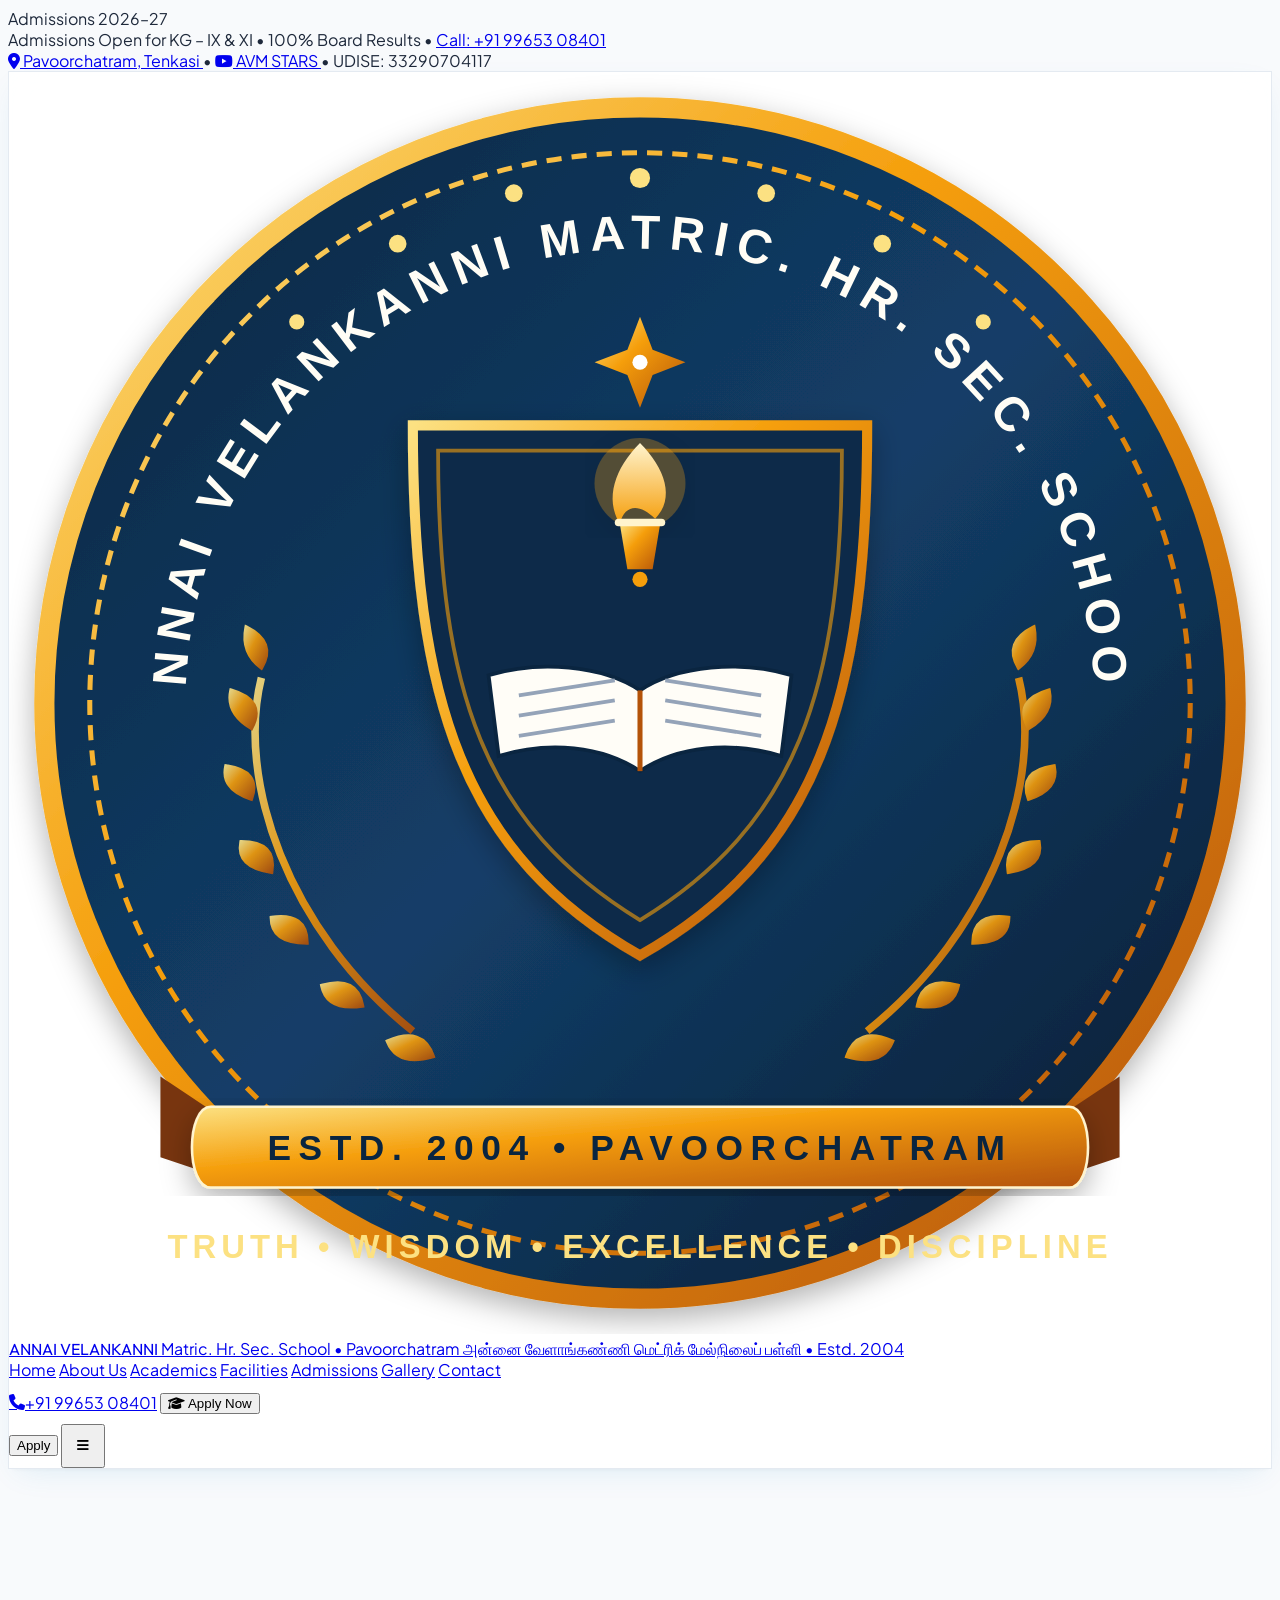
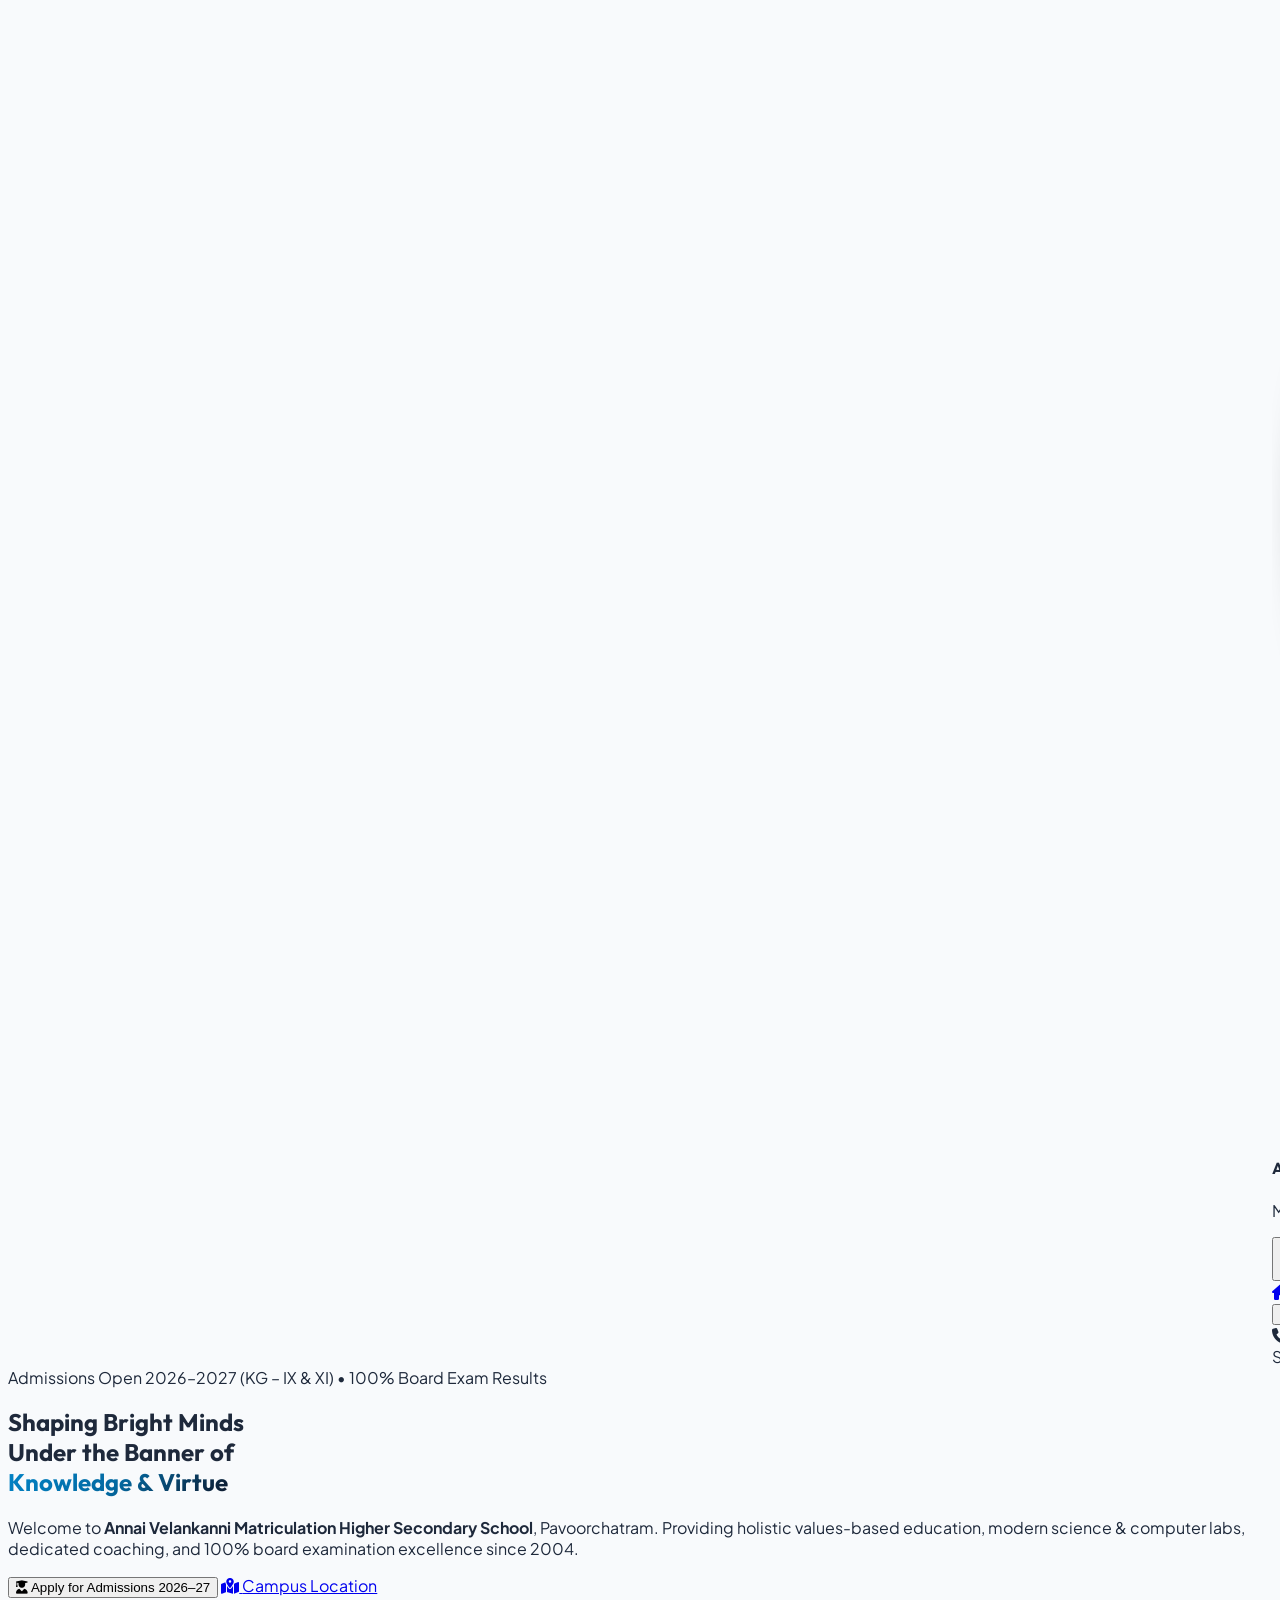
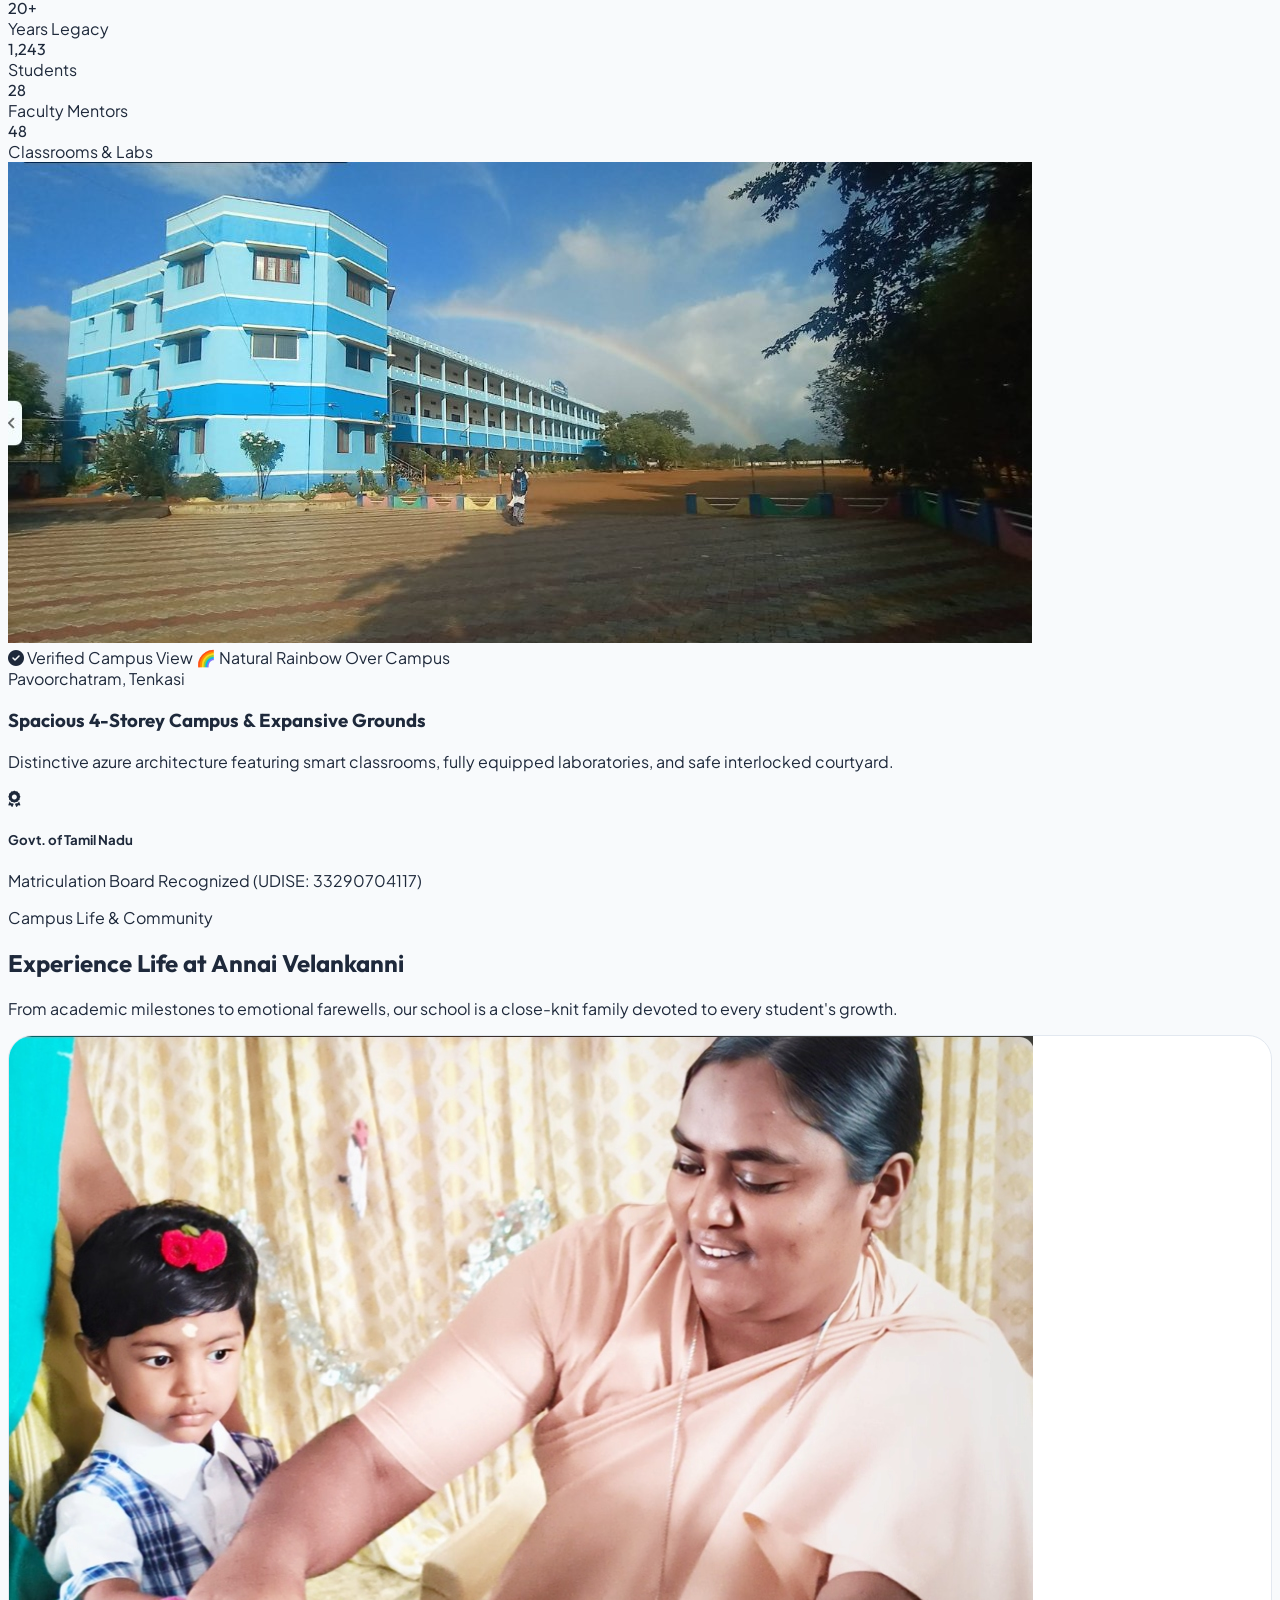
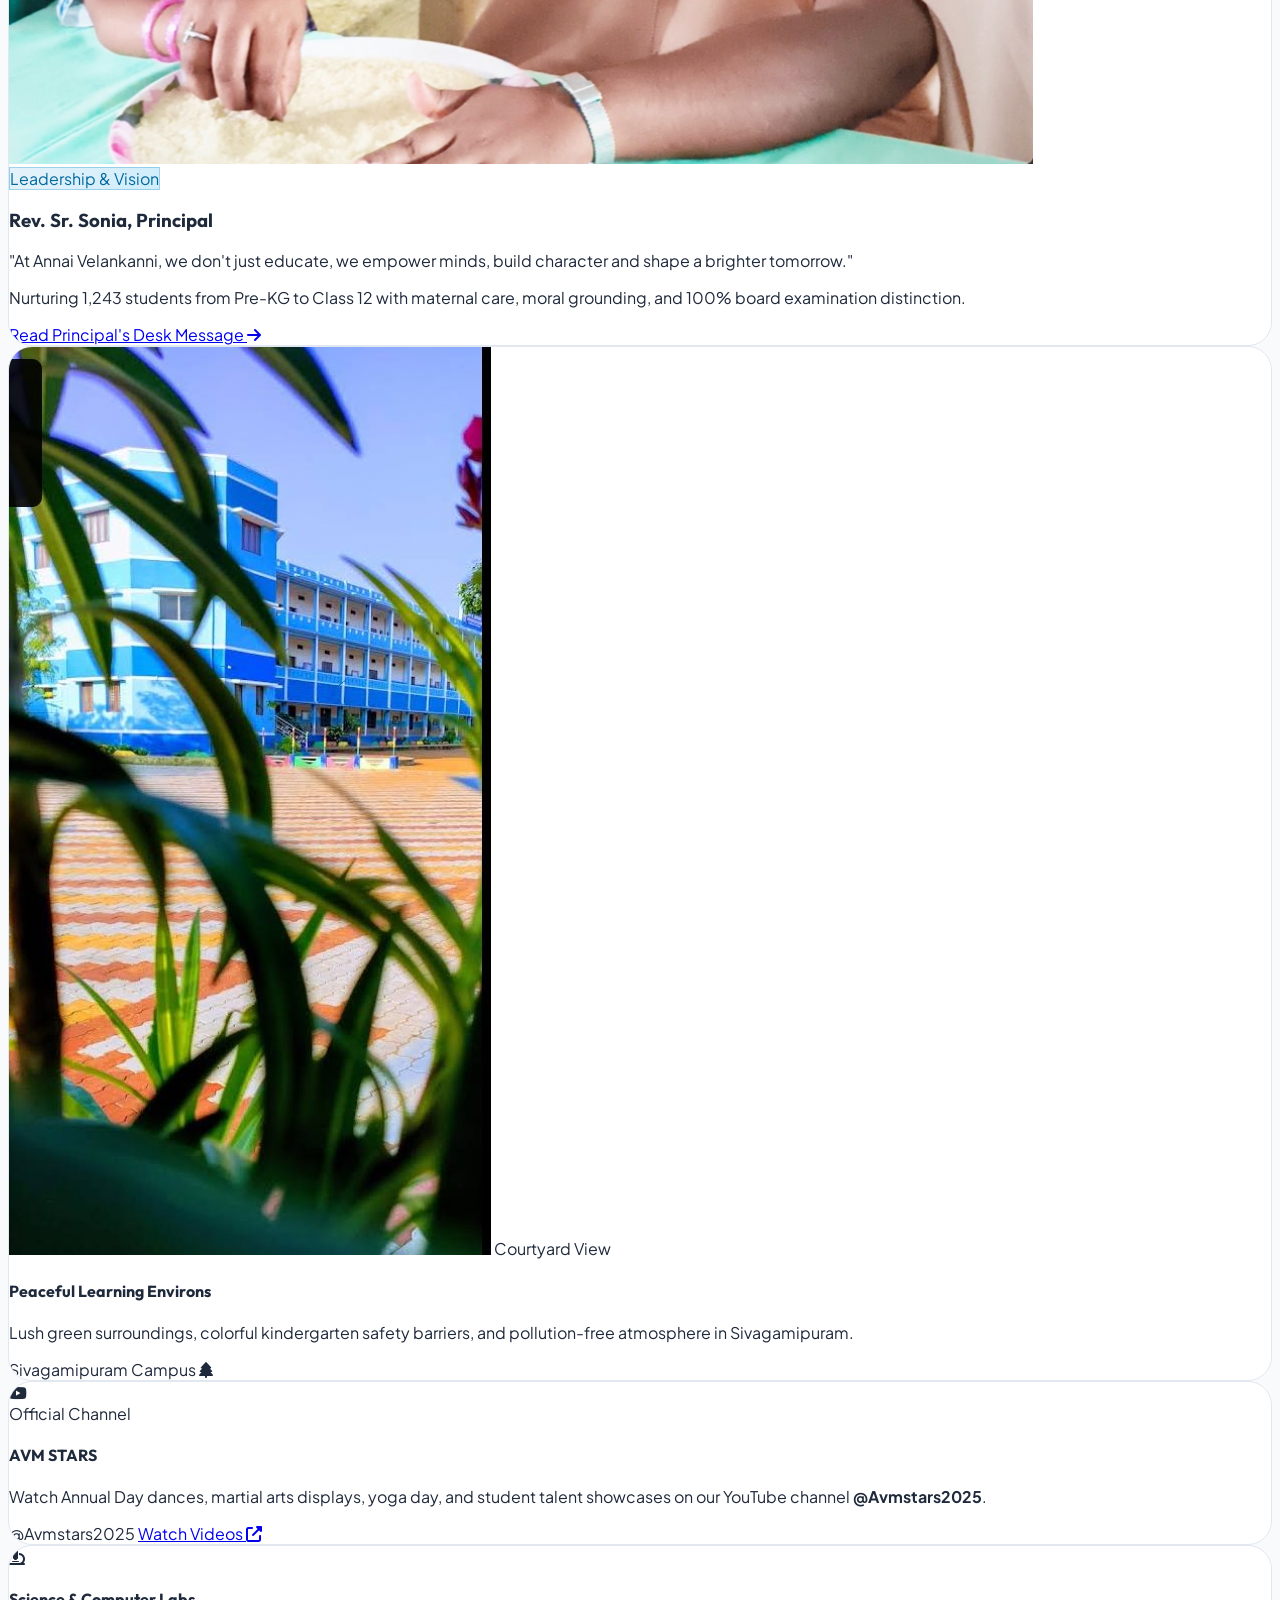
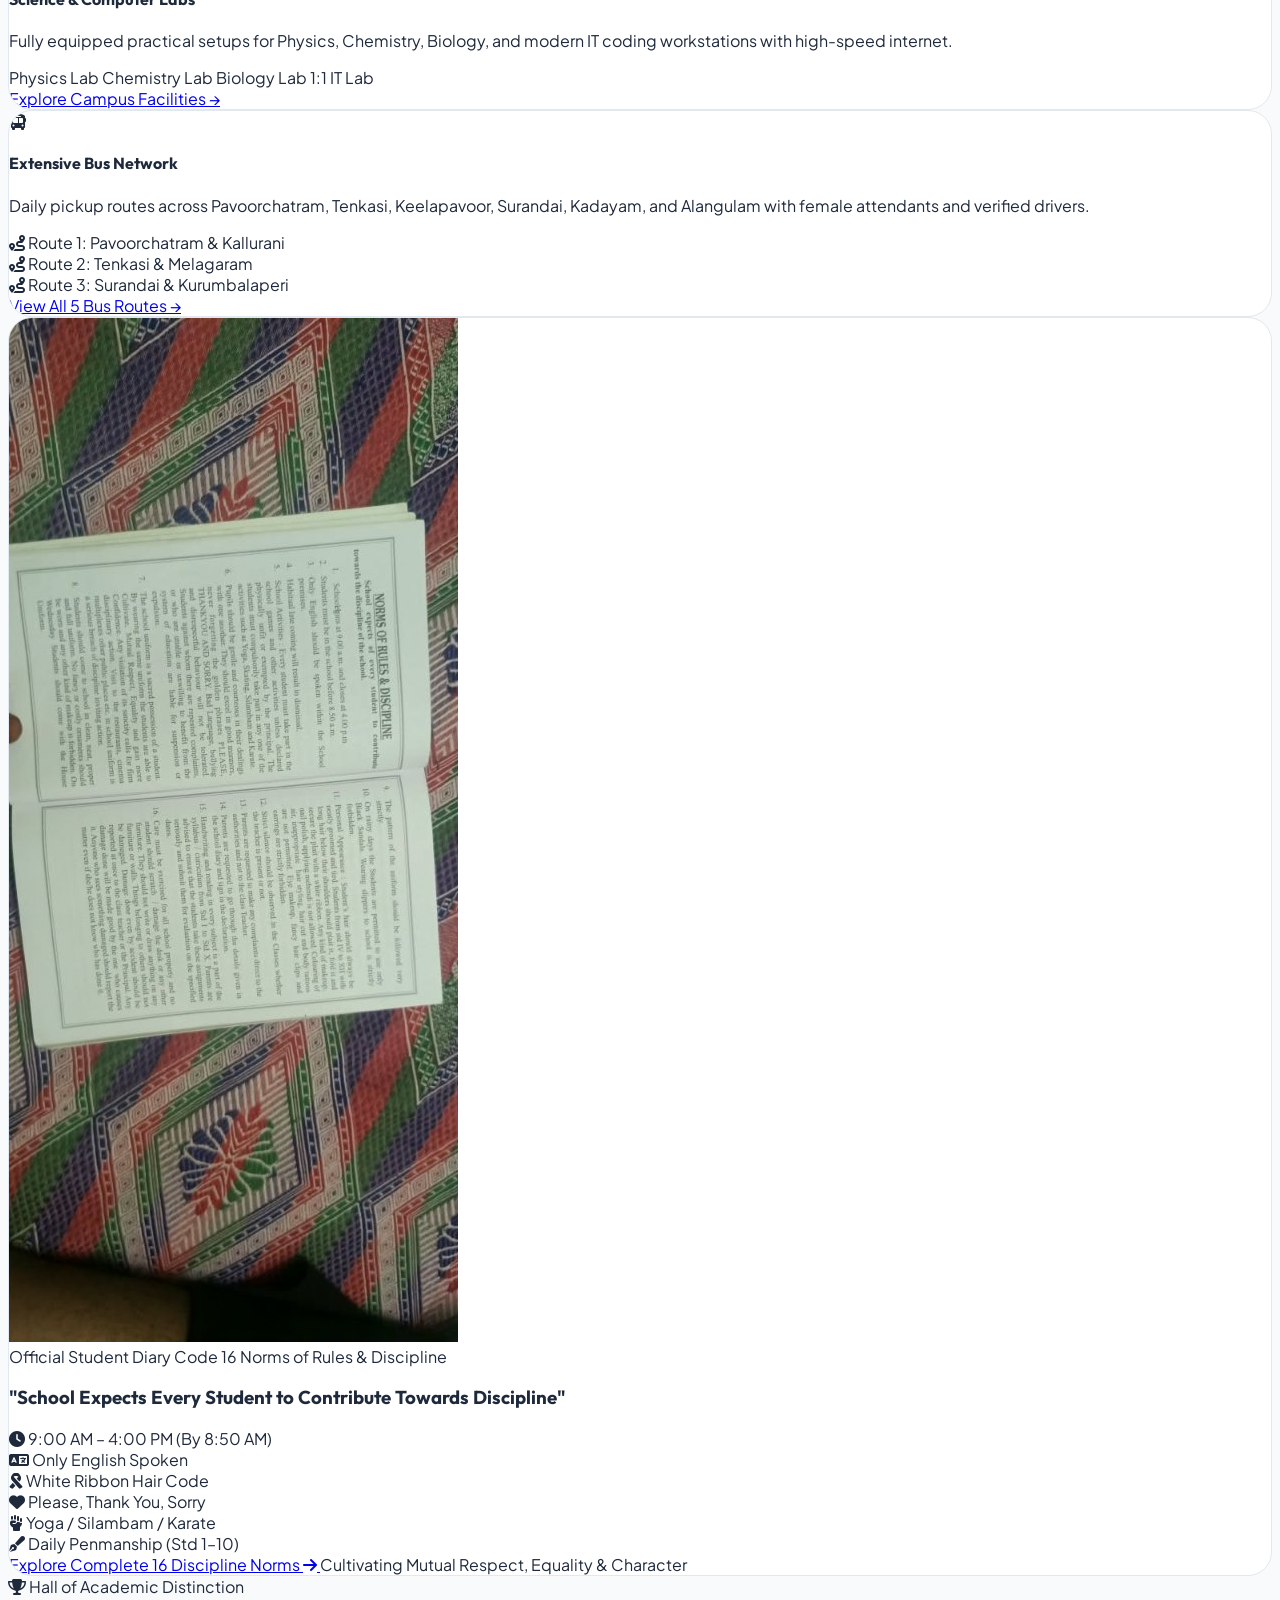
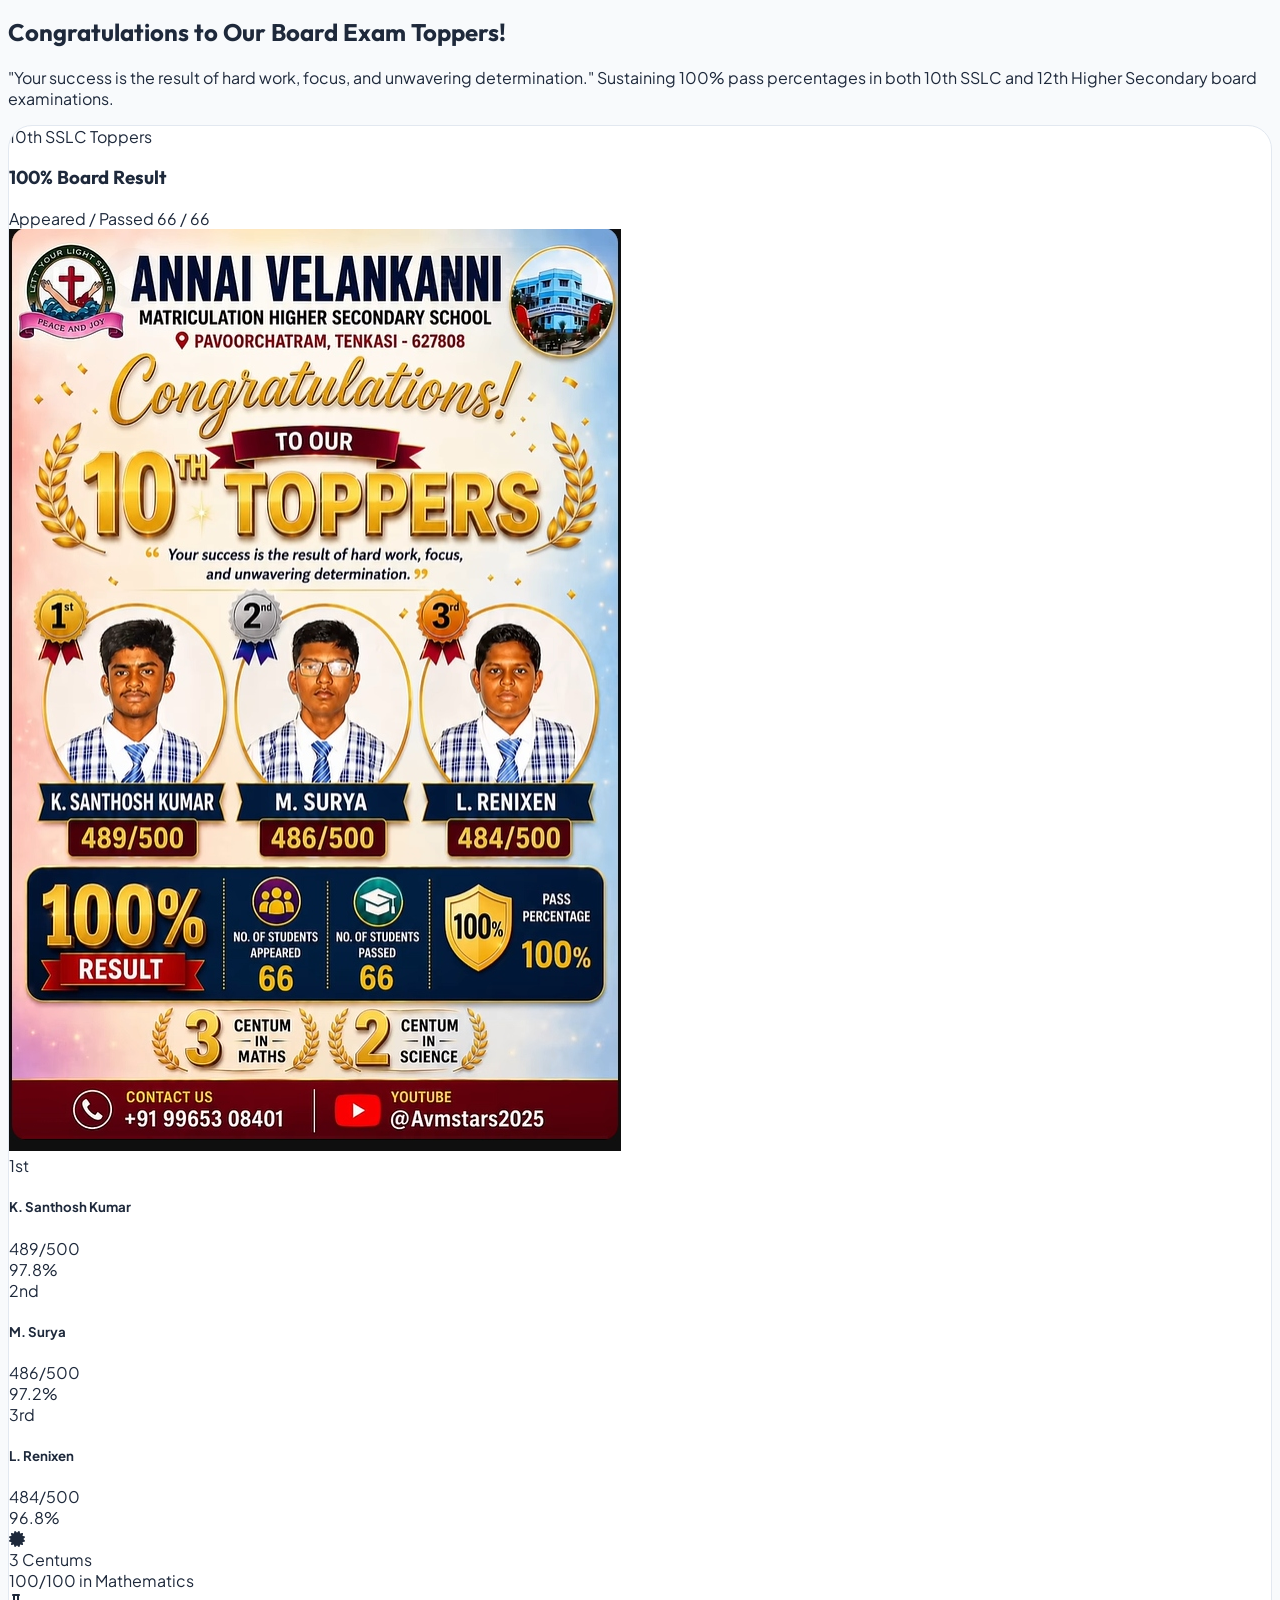
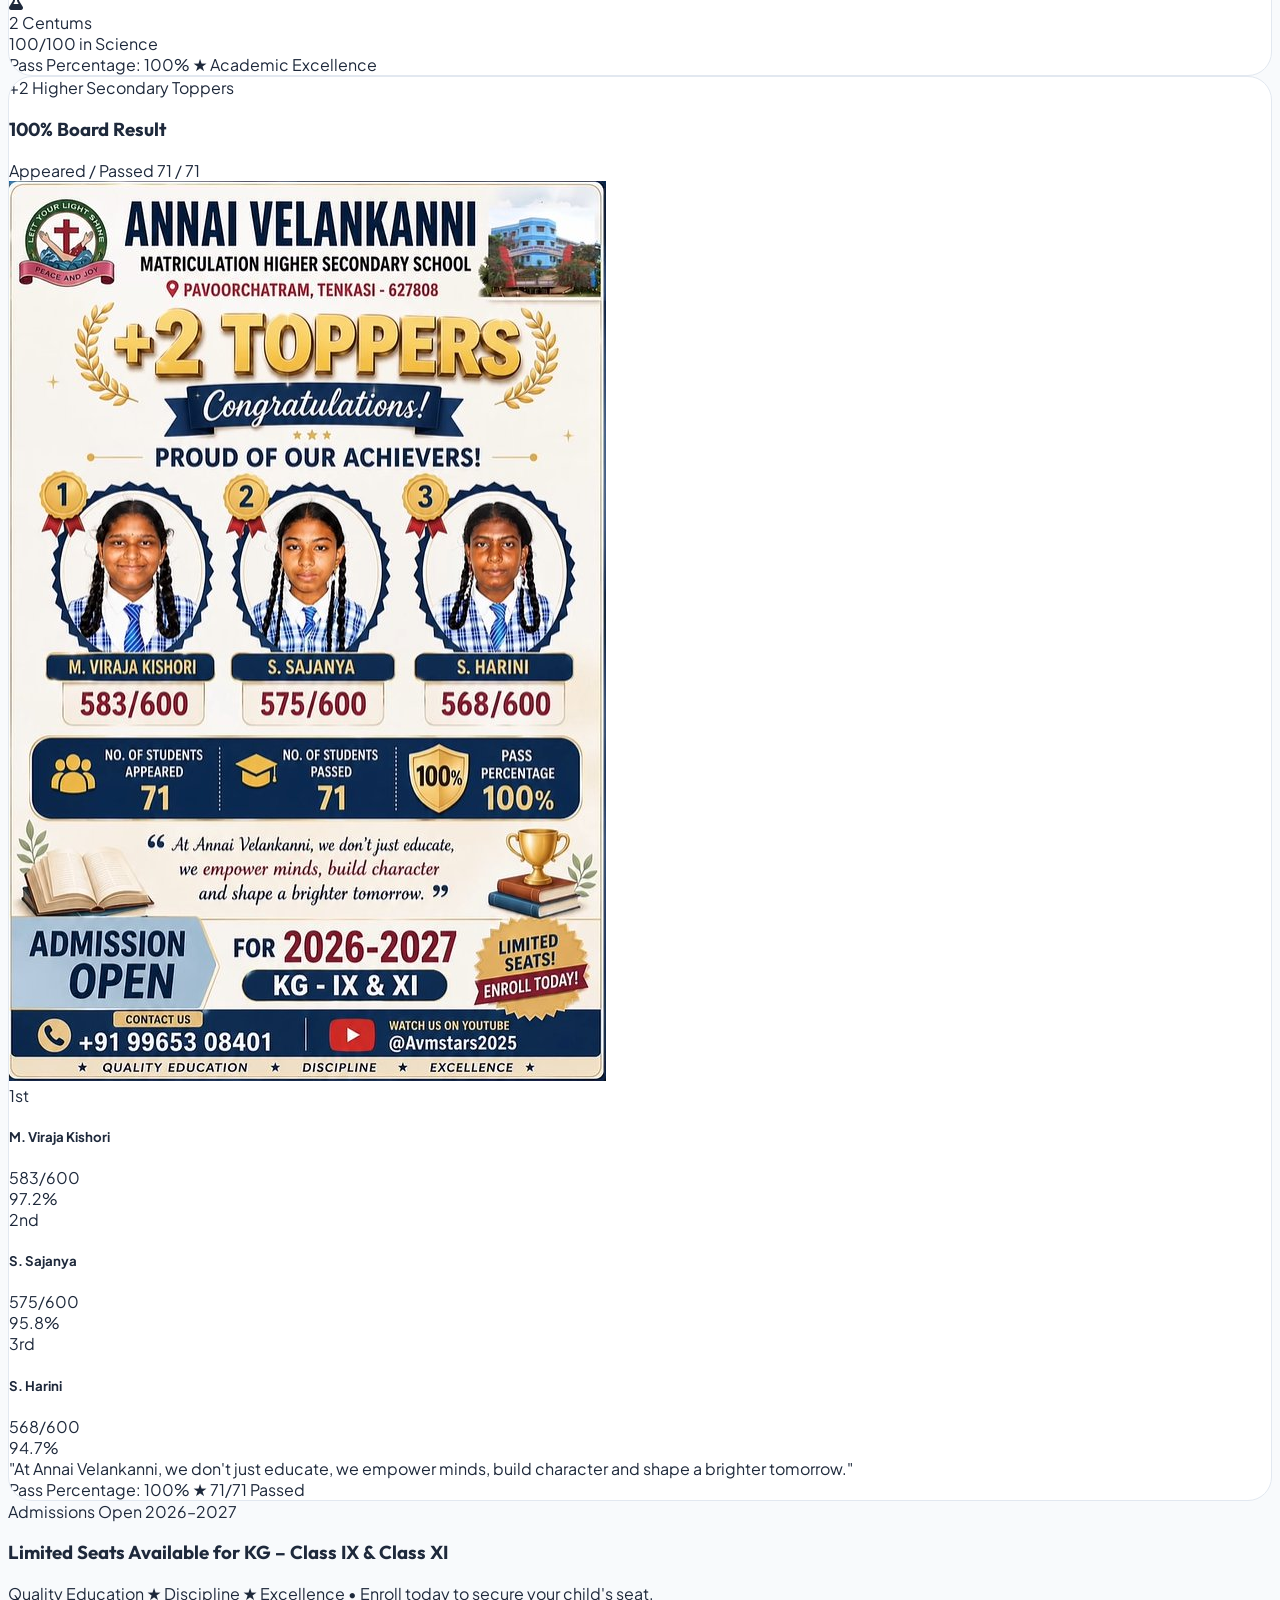
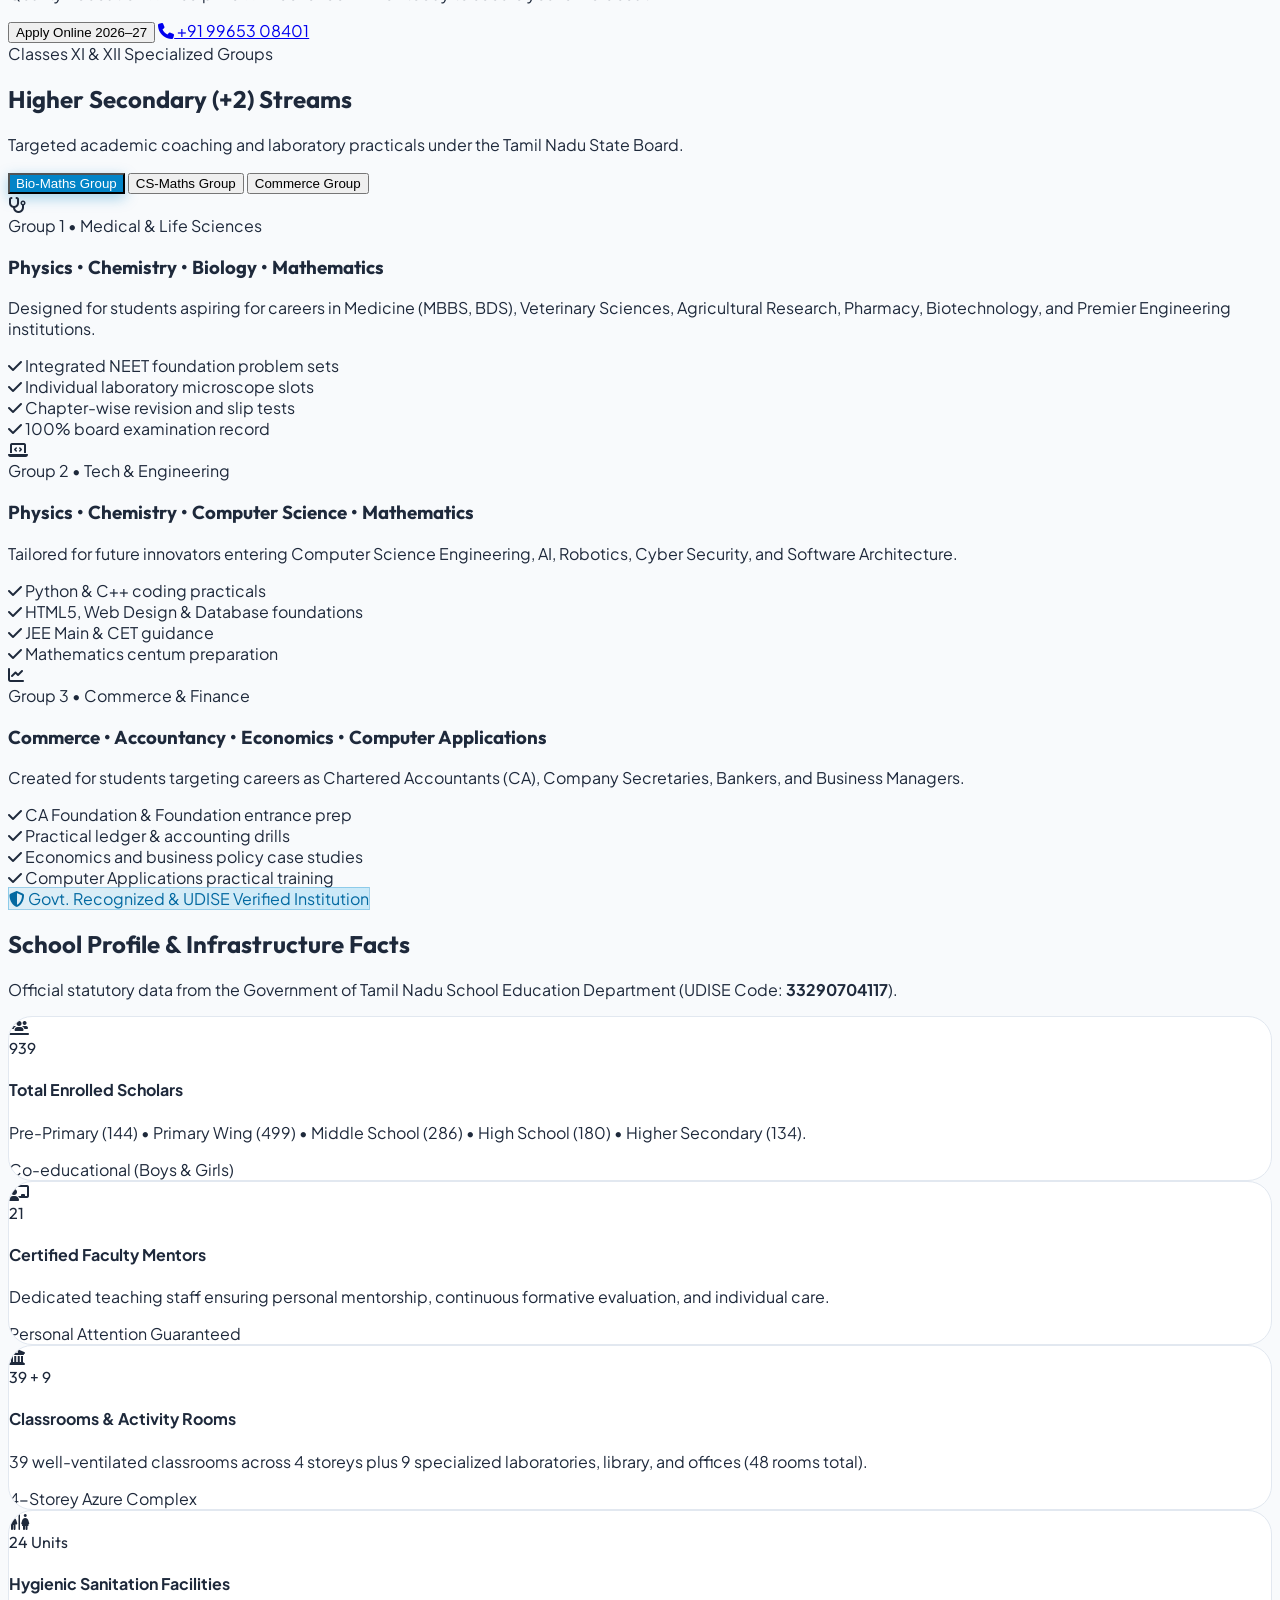
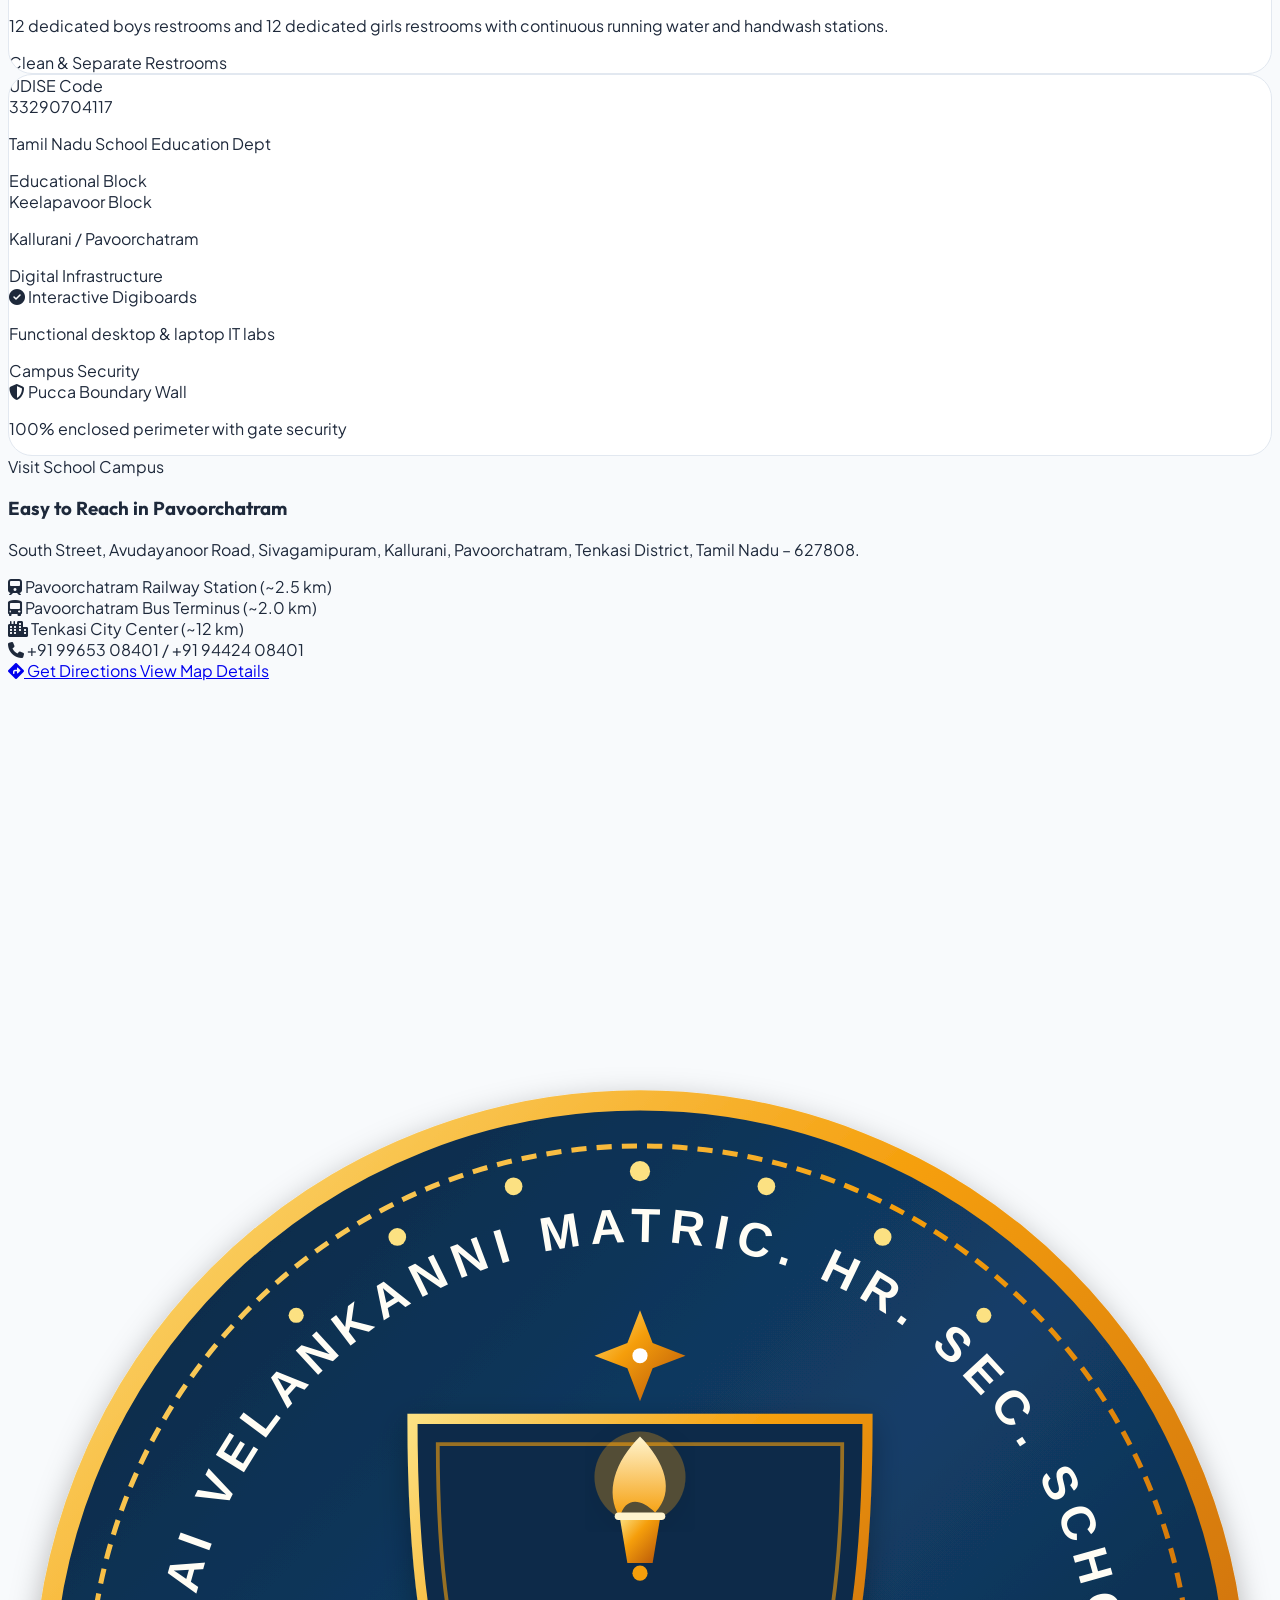
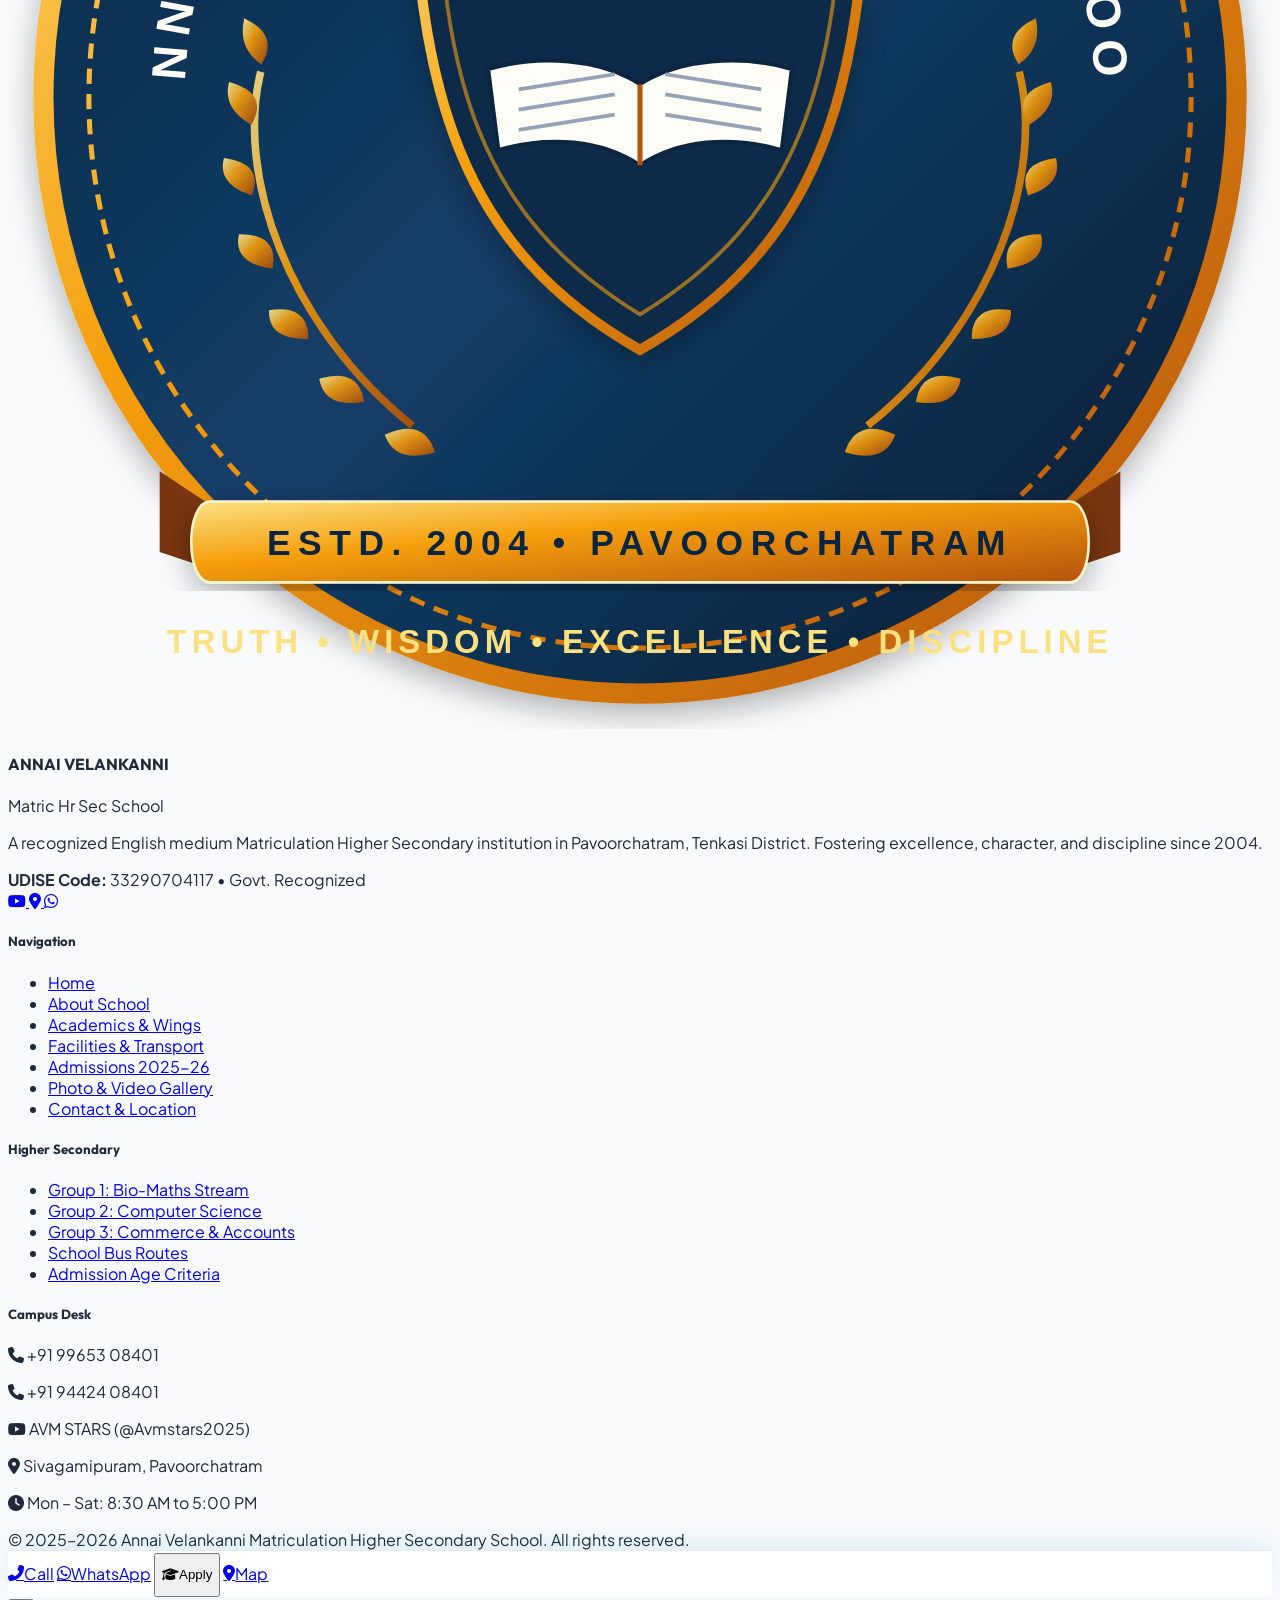
==== commit c4e28274: "Add complete modern school web portal with Principal Sr. Sonia, board toppers, admissions 2026-2027," ====
--- a/index.html
+++ b/index.html
@@ -60,10 +60,10 @@
       <!-- Left: Marquee Admissions Alert -->
       <div class="flex items-center gap-2 overflow-hidden w-full sm:w-auto">
         <span class="bg-gradient-to-r from-sun-500 to-amber-500 text-slate-950 font-extrabold px-2.5 py-0.5 rounded-full text-[10px] uppercase tracking-wider flex-shrink-0">
-          Admissions 2025–26
+          Admissions 2026–27
         </span>
         <div class="truncate text-sky-100 font-medium">
-          <span>Enrollment Open for Pre-KG to Class XI • </span>
+          <span>Admissions Open for KG – IX & XI • 100% Board Results • </span>
           <a href="tel:+919965308401" class="text-sun-400 font-bold hover:underline">Call: +91 99653 08401</a>
         </div>
       </div>
@@ -216,7 +216,7 @@
           
           <div class="inline-flex items-center gap-2 px-3.5 py-1.5 rounded-full bg-sky-100/80 border border-sky-300 text-skybrand-800 text-xs font-bold backdrop-blur-sm">
             <span class="w-2 h-2 rounded-full bg-emerald-500 animate-ping"></span>
-            <span>Admissions Open for Academic Year 2025–2026</span>
+            <span>Admissions Open 2026–2027 (KG – IX & XI) • 100% Board Exam Results</span>
           </div>
 
           <h1 class="font-display font-extrabold text-3xl sm:text-4xl md:text-5xl lg:text-5xl tracking-tight leading-[1.15] text-slate-900">
@@ -233,7 +233,7 @@
           <div class="flex flex-col sm:flex-row items-center justify-center lg:justify-start gap-3.5 pt-2">
             <button data-modal-target="admissionModal" class="w-full sm:w-auto px-8 py-3.5 bg-gradient-to-r from-skybrand-600 via-skybrand-700 to-skybrand-800 hover:from-skybrand-700 hover:to-skybrand-900 text-white font-extrabold text-sm sm:text-base rounded-2xl shadow-lg shadow-sky-600/30 transition transform hover:-translate-y-0.5 flex items-center justify-center gap-2.5">
               <i class="fas fa-user-graduate"></i>
-              <span>Apply for Admissions 2025–26</span>
+              <span>Apply for Admissions 2026–27</span>
             </button>
 
             <a href="https://maps.app.goo.gl/pSm4ygHX89vAKJ659" target="_blank" rel="noopener" class="w-full sm:w-auto px-6 py-3.5 bg-white hover:bg-slate-50 text-slate-800 font-bold text-sm sm:text-base rounded-2xl border border-slate-200 shadow-sm transition flex items-center justify-center gap-2.5">
@@ -338,31 +338,34 @@
       <!-- Bento Grid Layout -->
       <div class="grid grid-cols-1 md:grid-cols-12 gap-6 items-stretch">
         
-        <!-- Bento 1: Farewell & Sister/Principal Celebration (Wide Card - 8 Cols) -->
+        <!-- Bento 1: Principal Rev. Sr. Sonia & Leadership Desk (Wide Card - 8 Cols) -->
         <div class="md:col-span-12 lg:col-span-8 bento-card p-6 sm:p-8 flex flex-col justify-between">
           <div class="grid grid-cols-1 sm:grid-cols-12 gap-6 items-center">
             
-            <div class="sm:col-span-7 rounded-2xl overflow-hidden shadow-md img-zoom-container">
-              <img src="assets/images/farewell-celebration.jpg" 
-                   alt="Farewell Ceremony with Reverend Sister and Students at Annai Velankanni" 
-                   data-lightbox-src="assets/images/farewell-celebration.jpg"
-                   data-caption="Farewell and Valedictory Day: Students and Staff honoring Reverend Sister / Principal at Annai Velankanni"
-                   class="w-full h-64 sm:h-72 object-cover cursor-pointer">
+            <div class="sm:col-span-7 rounded-2xl overflow-hidden shadow-md img-zoom-container cursor-pointer"
+                 data-lightbox-src="assets/images/principal-sr-sonia-initiation.jpg"
+                 data-caption="Rev. Sr. Sonia, Principal of Annai Velankanni School, guiding a kindergarten student during the traditional learning initiation ceremony">
+              <img src="assets/images/principal-sr-sonia-initiation.jpg" 
+                   alt="Rev. Sr. Sonia, Principal with kindergarten student" 
+                   class="w-full h-64 sm:h-72 object-cover">
             </div>
 
             <div class="sm:col-span-5 space-y-3">
               <span class="badge-verified px-3 py-1 rounded-md text-xs font-bold inline-block">
-                Valedictory Celebration
+                Leadership & Vision
               </span>
               <h3 class="font-display font-extrabold text-xl text-slate-900">
-                "We Love U • We Thank You"
+                Rev. Sr. Sonia, Principal
               </h3>
-              <p class="text-slate-600 text-xs sm:text-sm leading-relaxed">
-                A heartfelt tribute from outgoing 12th standard students to our Reverend Sister / Principal and dedicated educators, reflecting our warm culture of respect, affection, and lifelong mentorship.
+              <p class="text-slate-600 text-xs sm:text-sm leading-relaxed italic">
+                "At Annai Velankanni, we don't just educate, we empower minds, build character and shape a brighter tomorrow."
+              </p>
+              <p class="text-slate-500 text-xs leading-relaxed">
+                Nurturing 1,243 students from Pre-KG to Class 12 with maternal care, moral grounding, and 100% board examination distinction.
               </p>
               <div class="pt-2">
-                <a href="gallery.html" class="inline-flex items-center gap-1.5 text-xs font-bold text-skybrand-700 hover:text-skybrand-900">
-                  <span>View All Farewell Photos</span>
+                <a href="about.html" class="inline-flex items-center gap-1.5 text-xs font-bold text-skybrand-700 hover:text-skybrand-900">
+                  <span>Read Principal's Desk Message</span>
                   <i class="fas fa-arrow-right text-[10px]"></i>
                 </a>
               </div>
@@ -469,6 +472,228 @@
           </div>
         </div>
 
+        <!-- Bento 6: Official Student Handbook & Discipline Norms (12 Cols Wide Banner) -->
+        <div class="md:col-span-12 bento-card p-6 sm:p-8 bg-gradient-to-r from-slate-900 via-skybrand-950 to-slate-900 text-white shadow-xl border border-sky-800">
+          <div class="grid grid-cols-1 lg:grid-cols-12 gap-6 items-center">
+            
+            <div class="lg:col-span-4 rounded-2xl overflow-hidden shadow-lg border-2 border-white/20 img-zoom-container cursor-pointer"
+                 data-lightbox-src="assets/images/student-handbook-rules.jpg"
+                 data-caption="Official Student Handbook: Norms of Rules & Discipline (16 Official Binding Norms)">
+              <img src="assets/images/student-handbook-rules.jpg" alt="Student Handbook Norms of Rules & Discipline" class="w-full h-48 sm:h-56 object-cover object-center bg-slate-950">
+            </div>
+
+            <div class="lg:col-span-8 space-y-3">
+              <div class="flex flex-wrap items-center gap-2">
+                <span class="px-3 py-1 bg-sun-500 text-slate-950 text-xs font-extrabold rounded-full uppercase tracking-wider">
+                  Official Student Diary Code
+                </span>
+                <span class="text-xs text-sky-300 font-semibold">16 Norms of Rules & Discipline</span>
+              </div>
+              
+              <h3 class="font-display font-extrabold text-xl sm:text-2xl text-white">
+                "School Expects Every Student to Contribute Towards Discipline"
+              </h3>
+              
+              <div class="grid grid-cols-2 sm:grid-cols-3 gap-2.5 pt-1 text-xs text-slate-300 font-medium">
+                <div class="flex items-center gap-1.5"><i class="fas fa-clock text-sun-400"></i> 9:00 AM – 4:00 PM (By 8:50 AM)</div>
+                <div class="flex items-center gap-1.5"><i class="fas fa-language text-sky-400"></i> Only English Spoken</div>
+                <div class="flex items-center gap-1.5"><i class="fas fa-ribbon text-purple-400"></i> White Ribbon Hair Code</div>
+                <div class="flex items-center gap-1.5"><i class="fas fa-heart text-rose-400"></i> Please, Thank You, Sorry</div>
+                <div class="flex items-center gap-1.5"><i class="fas fa-hand-fist text-amber-400"></i> Yoga / Silambam / Karate</div>
+                <div class="flex items-center gap-1.5"><i class="fas fa-pen-fancy text-emerald-400"></i> Daily Penmanship (Std 1–10)</div>
+              </div>
+
+              <div class="pt-2 flex flex-wrap items-center gap-3">
+                <a href="admissions.html#rules-discipline" class="px-5 py-2.5 bg-gradient-to-r from-sun-500 to-amber-500 hover:from-sun-600 hover:to-amber-600 text-slate-950 font-extrabold rounded-xl text-xs shadow-md transition flex items-center gap-2">
+                  <span>Explore Complete 16 Discipline Norms</span>
+                  <i class="fas fa-arrow-right text-xs"></i>
+                </a>
+                <span class="text-xs text-slate-400">Cultivating Mutual Respect, Equality & Character</span>
+              </div>
+            </div>
+
+          </div>
+        </div>
+
+      </div>
+
+    </div>
+  </section>
+
+  <!-- ================= BOARD EXAMINATION ACHIEVERS & TOPPERS ================= -->
+  <section class="py-16 sm:py-24 bg-gradient-to-b from-white via-amber-50/30 to-white border-t border-slate-200">
+    <div class="max-w-7xl mx-auto px-4 sm:px-6 lg:px-8">
+      
+      <!-- Section Header -->
+      <div class="text-center max-w-3xl mx-auto mb-14">
+        <span class="inline-flex items-center gap-1.5 px-3.5 py-1 rounded-full text-xs font-extrabold bg-amber-100 text-amber-900 border border-amber-300">
+          <i class="fas fa-trophy text-amber-600"></i> Hall of Academic Distinction
+        </span>
+        <h2 class="font-display font-extrabold text-2xl sm:text-3xl md:text-4xl text-slate-900 mt-3">
+          Congratulations to Our Board Exam Toppers!
+        </h2>
+        <p class="text-slate-600 mt-2 text-sm sm:text-base">
+          "Your success is the result of hard work, focus, and unwavering determination." Sustaining 100% pass percentages in both 10th SSLC and 12th Higher Secondary board examinations.
+        </p>
+      </div>
+
+      <!-- Toppers Dual Showcase -->
+      <div class="grid grid-cols-1 lg:grid-cols-2 gap-10 items-stretch mb-12">
+        
+        <!-- 10th SSLC Toppers Card -->
+        <div class="bento-card p-6 sm:p-8 bg-white border-2 border-amber-200 shadow-xl flex flex-col justify-between relative overflow-hidden">
+          <div class="absolute -right-12 -top-12 w-40 h-40 bg-amber-400/10 rounded-full blur-2xl pointer-events-none"></div>
+          <div>
+            <div class="flex items-center justify-between pb-4 border-b border-slate-100 mb-6">
+              <div>
+                <span class="px-3 py-1 rounded-full bg-amber-500 text-slate-950 text-xs font-extrabold uppercase tracking-wider">
+                  10th SSLC Toppers
+                </span>
+                <h3 class="font-display font-extrabold text-2xl text-slate-900 mt-1">100% Board Result</h3>
+              </div>
+              <div class="text-right">
+                <span class="text-xs text-slate-500 font-semibold block">Appeared / Passed</span>
+                <span class="text-xl font-extrabold text-emerald-700">66 / 66</span>
+              </div>
+            </div>
+
+            <!-- Official Poster Image Thumbnail with Lightbox -->
+            <div class="rounded-2xl overflow-hidden mb-6 shadow-md border border-slate-200 img-zoom-container cursor-pointer"
+                 data-lightbox-src="assets/images/toppers-10th-board.jpg"
+                 data-caption="Annai Velankanni Matric Hr Sec School - 10th SSLC Board Examination Toppers & 100% Result Poster">
+              <img src="assets/images/toppers-10th-board.jpg" alt="10th SSLC Toppers Official Poster" class="w-full h-56 object-cover object-top">
+            </div>
+
+            <!-- 10th Toppers Ranking Grid -->
+            <div class="grid grid-cols-3 gap-3 mb-6 text-center">
+              <div class="p-3 rounded-2xl bg-gradient-to-b from-amber-50 to-white border border-amber-200">
+                <div class="w-7 h-7 mx-auto rounded-full bg-amber-500 text-slate-950 font-extrabold text-xs flex items-center justify-center mb-1 shadow-sm">1st</div>
+                <h5 class="font-bold text-xs text-slate-900 leading-tight">K. Santhosh Kumar</h5>
+                <div class="text-base font-extrabold text-amber-600 mt-1">489<span class="text-[10px] text-slate-500">/500</span></div>
+                <div class="text-[10px] font-bold text-emerald-600">97.8%</div>
+              </div>
+
+              <div class="p-3 rounded-2xl bg-gradient-to-b from-slate-50 to-white border border-slate-200">
+                <div class="w-7 h-7 mx-auto rounded-full bg-slate-300 text-slate-800 font-extrabold text-xs flex items-center justify-center mb-1 shadow-sm">2nd</div>
+                <h5 class="font-bold text-xs text-slate-900 leading-tight">M. Surya</h5>
+                <div class="text-base font-extrabold text-skybrand-700 mt-1">486<span class="text-[10px] text-slate-500">/500</span></div>
+                <div class="text-[10px] font-bold text-emerald-600">97.2%</div>
+              </div>
+
+              <div class="p-3 rounded-2xl bg-gradient-to-b from-amber-50/50 to-white border border-amber-200">
+                <div class="w-7 h-7 mx-auto rounded-full bg-amber-700 text-white font-extrabold text-xs flex items-center justify-center mb-1 shadow-sm">3rd</div>
+                <h5 class="font-bold text-xs text-slate-900 leading-tight">L. Renixen</h5>
+                <div class="text-base font-extrabold text-amber-800 mt-1">484<span class="text-[10px] text-slate-500">/500</span></div>
+                <div class="text-[10px] font-bold text-emerald-600">96.8%</div>
+              </div>
+            </div>
+
+            <!-- Centum Badges -->
+            <div class="grid grid-cols-2 gap-3 p-3.5 bg-amber-100/70 rounded-2xl border border-amber-200 text-slate-900">
+              <div class="flex items-center gap-2">
+                <i class="fas fa-certificate text-sun-600 text-xl"></i>
+                <div>
+                  <div class="text-xs font-extrabold uppercase">3 Centums</div>
+                  <div class="text-[11px] text-slate-700">100/100 in Mathematics</div>
+                </div>
+              </div>
+              <div class="flex items-center gap-2">
+                <i class="fas fa-flask text-emerald-600 text-xl"></i>
+                <div>
+                  <div class="text-xs font-extrabold uppercase">2 Centums</div>
+                  <div class="text-[11px] text-slate-700">100/100 in Science</div>
+                </div>
+              </div>
+            </div>
+          </div>
+          <div class="mt-4 pt-3 border-t border-slate-100 flex items-center justify-between text-xs font-semibold text-slate-500">
+            <span>Pass Percentage: 100%</span>
+            <span class="text-amber-600 font-bold">★ Academic Excellence</span>
+          </div>
+        </div>
+
+        <!-- 12th (+2) Toppers Card -->
+        <div class="bento-card p-6 sm:p-8 bg-white border-2 border-sky-200 shadow-xl flex flex-col justify-between relative overflow-hidden">
+          <div class="absolute -right-12 -top-12 w-40 h-40 bg-sky-400/10 rounded-full blur-2xl pointer-events-none"></div>
+          <div>
+            <div class="flex items-center justify-between pb-4 border-b border-slate-100 mb-6">
+              <div>
+                <span class="px-3 py-1 rounded-full bg-skybrand-600 text-white text-xs font-extrabold uppercase tracking-wider">
+                  +2 Higher Secondary Toppers
+                </span>
+                <h3 class="font-display font-extrabold text-2xl text-slate-900 mt-1">100% Board Result</h3>
+              </div>
+              <div class="text-right">
+                <span class="text-xs text-slate-500 font-semibold block">Appeared / Passed</span>
+                <span class="text-xl font-extrabold text-emerald-700">71 / 71</span>
+              </div>
+            </div>
+
+            <!-- Official Poster Image Thumbnail with Lightbox -->
+            <div class="rounded-2xl overflow-hidden mb-6 shadow-md border border-slate-200 img-zoom-container cursor-pointer"
+                 data-lightbox-src="assets/images/toppers-12th-board.jpg"
+                 data-caption="Annai Velankanni Matric Hr Sec School - +2 Higher Secondary Board Examination Toppers & Admissions 2026-2027 Poster">
+              <img src="assets/images/toppers-12th-board.jpg" alt="+2 Higher Secondary Toppers Official Poster" class="w-full h-56 object-cover object-top">
+            </div>
+
+            <!-- 12th Toppers Ranking Grid -->
+            <div class="grid grid-cols-3 gap-3 mb-6 text-center">
+              <div class="p-3 rounded-2xl bg-gradient-to-b from-sky-50 to-white border border-sky-200">
+                <div class="w-7 h-7 mx-auto rounded-full bg-sun-500 text-slate-950 font-extrabold text-xs flex items-center justify-center mb-1 shadow-sm">1st</div>
+                <h5 class="font-bold text-xs text-slate-900 leading-tight">M. Viraja Kishori</h5>
+                <div class="text-base font-extrabold text-skybrand-700 mt-1">583<span class="text-[10px] text-slate-500">/600</span></div>
+                <div class="text-[10px] font-bold text-emerald-600">97.2%</div>
+              </div>
+
+              <div class="p-3 rounded-2xl bg-gradient-to-b from-slate-50 to-white border border-slate-200">
+                <div class="w-7 h-7 mx-auto rounded-full bg-slate-300 text-slate-800 font-extrabold text-xs flex items-center justify-center mb-1 shadow-sm">2nd</div>
+                <h5 class="font-bold text-xs text-slate-900 leading-tight">S. Sajanya</h5>
+                <div class="text-base font-extrabold text-skybrand-700 mt-1">575<span class="text-[10px] text-slate-500">/600</span></div>
+                <div class="text-[10px] font-bold text-emerald-600">95.8%</div>
+              </div>
+
+              <div class="p-3 rounded-2xl bg-gradient-to-b from-sky-50/50 to-white border border-sky-200">
+                <div class="w-7 h-7 mx-auto rounded-full bg-amber-700 text-white font-extrabold text-xs flex items-center justify-center mb-1 shadow-sm">3rd</div>
+                <h5 class="font-bold text-xs text-slate-900 leading-tight">S. Harini</h5>
+                <div class="text-base font-extrabold text-skybrand-700 mt-1">568<span class="text-[10px] text-slate-500">/600</span></div>
+                <div class="text-[10px] font-bold text-emerald-600">94.7%</div>
+              </div>
+            </div>
+
+            <!-- Quote & Admissions Callout -->
+            <div class="p-3.5 bg-sky-50 rounded-2xl border border-sky-200 text-slate-800 text-xs italic leading-relaxed">
+              "At Annai Velankanni, we don't just educate, we empower minds, build character and shape a brighter tomorrow."
+            </div>
+          </div>
+          <div class="mt-4 pt-3 border-t border-slate-100 flex items-center justify-between text-xs font-semibold text-slate-500">
+            <span>Pass Percentage: 100%</span>
+            <span class="text-skybrand-700 font-bold">★ 71/71 Passed</span>
+          </div>
+        </div>
+
+      </div>
+
+      <!-- Admissions 2026-2027 Banner -->
+      <div class="rounded-3xl p-6 sm:p-8 bg-gradient-to-r from-skybrand-950 via-slate-900 to-skybrand-950 text-white flex flex-col md:flex-row items-center justify-between gap-6 shadow-xl border border-sky-800">
+        <div class="space-y-2 text-center md:text-left">
+          <div class="inline-flex items-center gap-2 px-3 py-1 bg-sun-500 text-slate-950 font-extrabold text-xs rounded-full uppercase">
+            Admissions Open 2026–2027
+          </div>
+          <h3 class="font-display font-extrabold text-xl sm:text-2xl text-white">
+            Limited Seats Available for KG – Class IX & Class XI
+          </h3>
+          <p class="text-slate-300 text-xs sm:text-sm">
+            Quality Education ★ Discipline ★ Excellence • Enroll today to secure your child's seat.
+          </p>
+        </div>
+        <div class="flex items-center gap-3 flex-shrink-0">
+          <button data-modal-target="admissionModal" class="btn-glow-sky px-6 py-3.5 bg-gradient-to-r from-sun-500 to-amber-500 hover:from-sun-600 hover:to-amber-600 text-slate-950 font-extrabold text-sm rounded-xl shadow-lg transition">
+            Apply Online 2026–27
+          </button>
+          <a href="tel:+919965308401" class="px-5 py-3.5 bg-white/10 hover:bg-white/20 text-white font-bold text-sm rounded-xl border border-white/20 transition flex items-center gap-2">
+            <i class="fas fa-phone text-sun-400"></i> +91 99653 08401
+          </a>
+        </div>
       </div>
 
     </div>
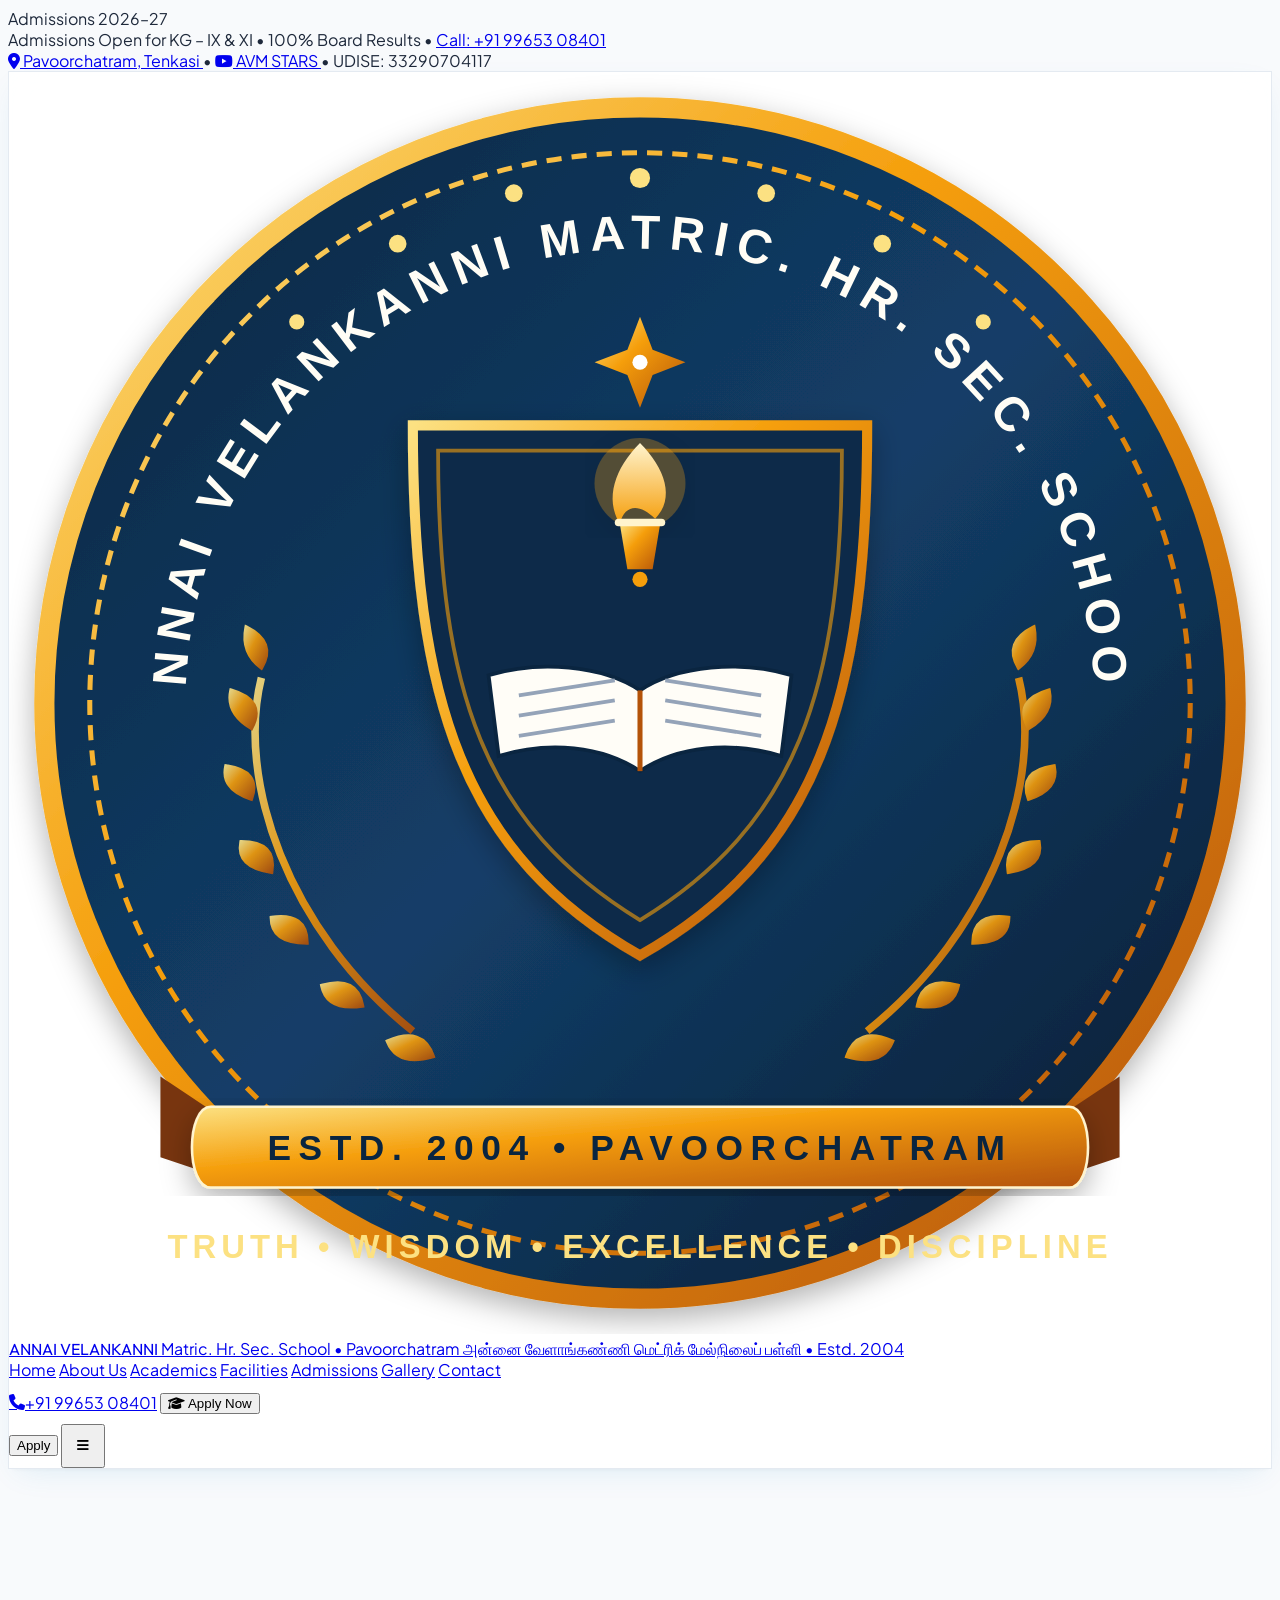
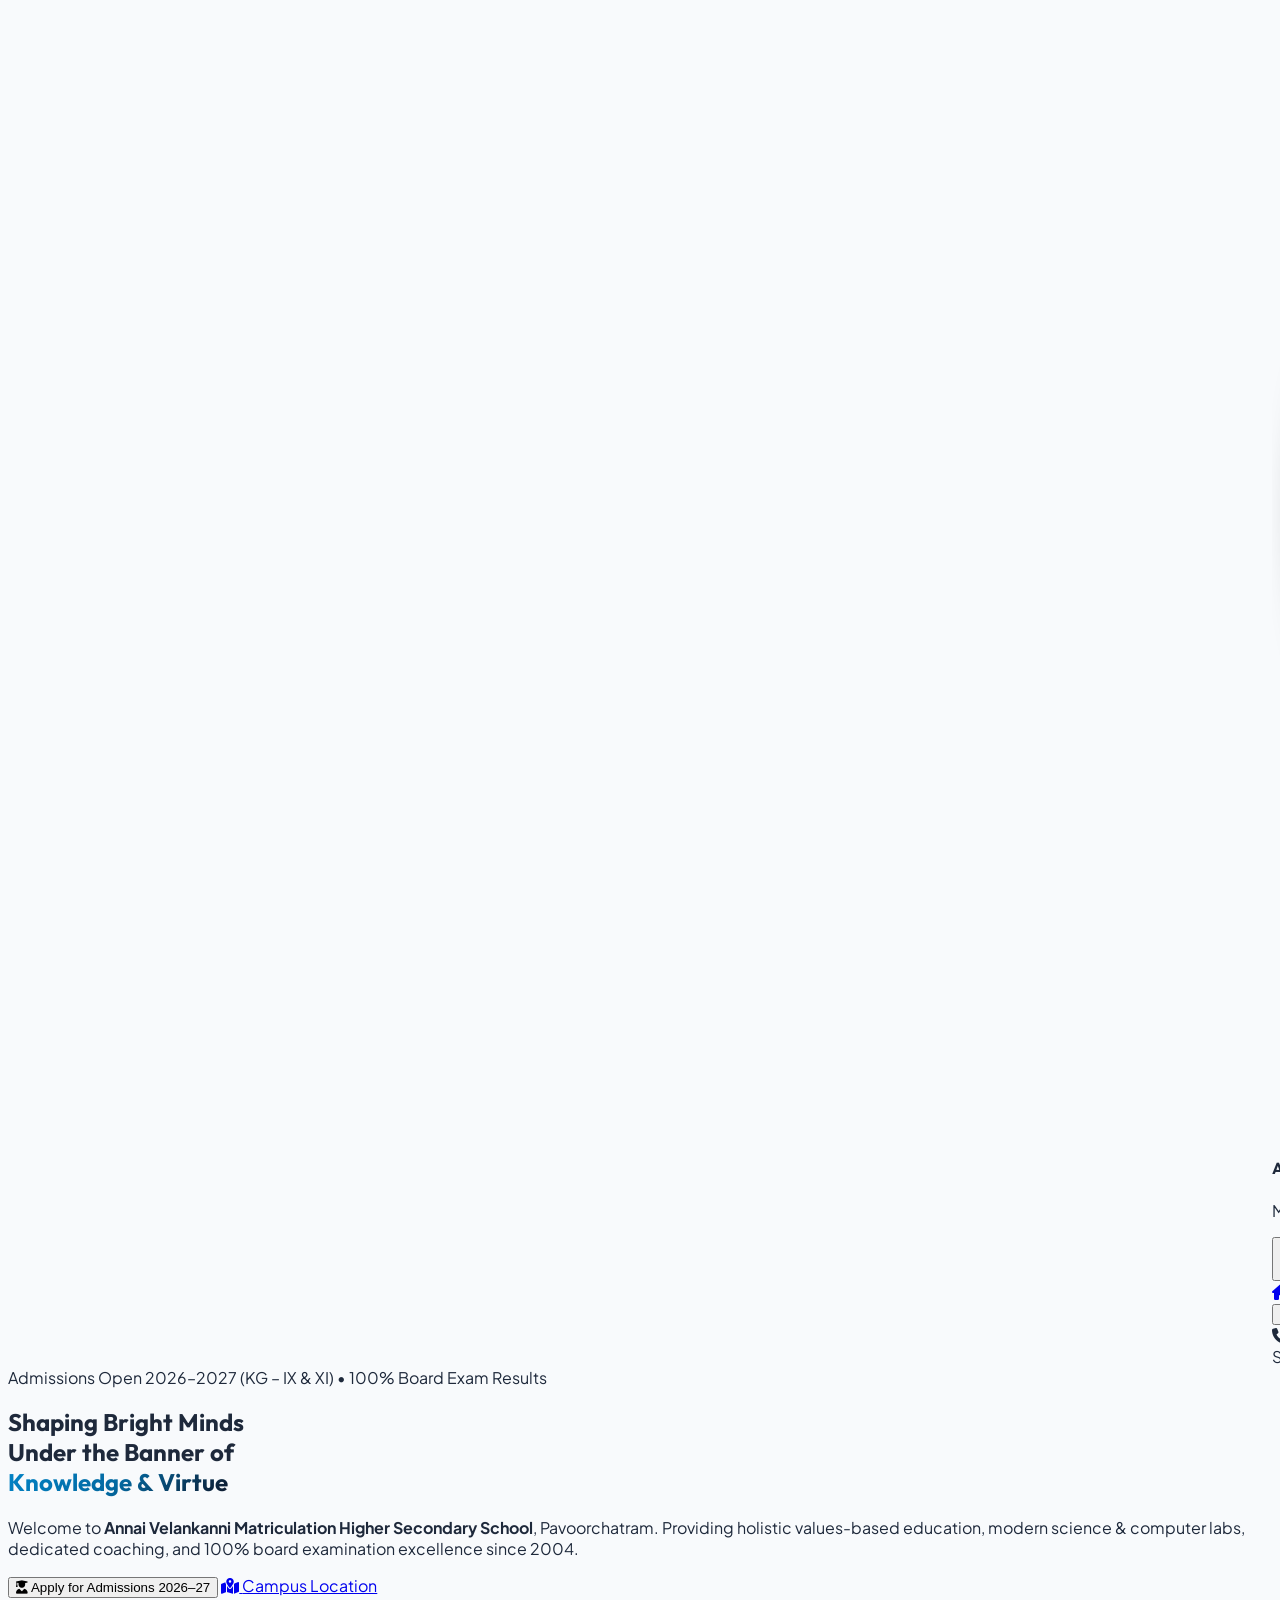
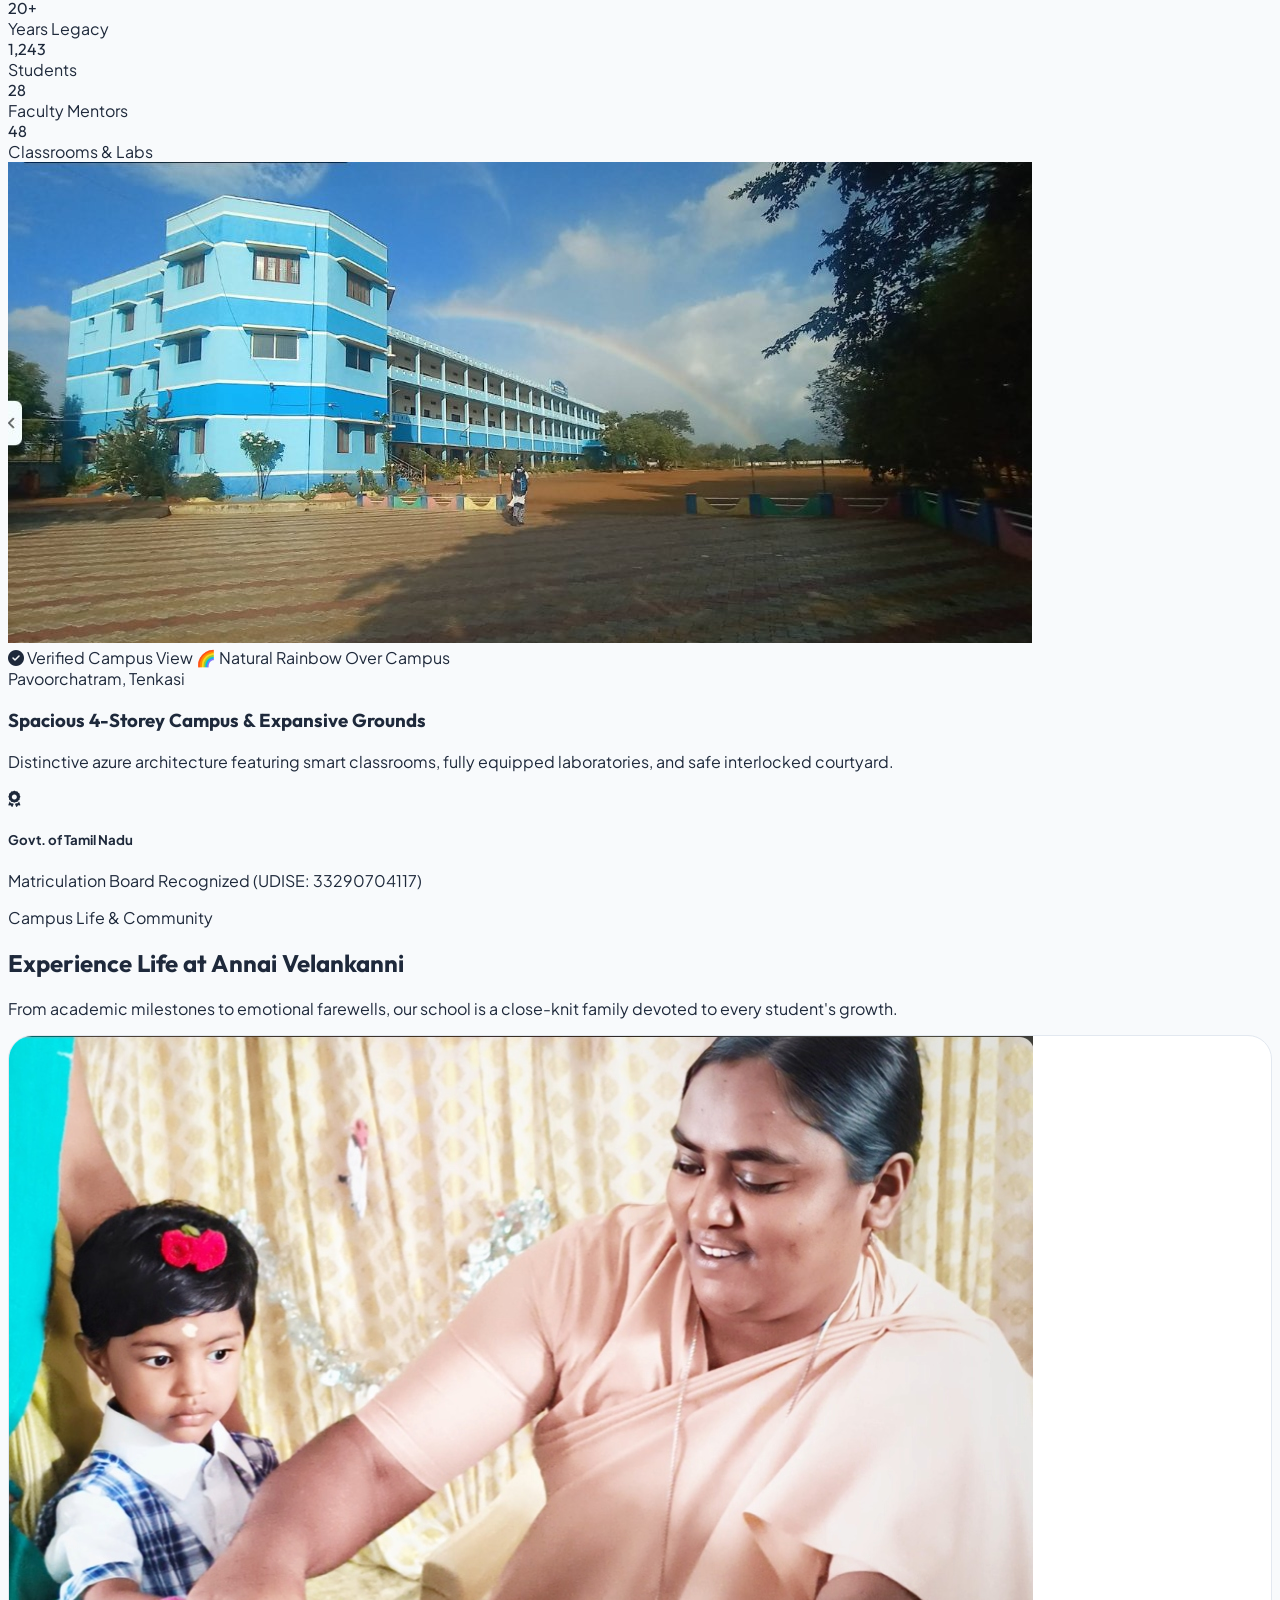
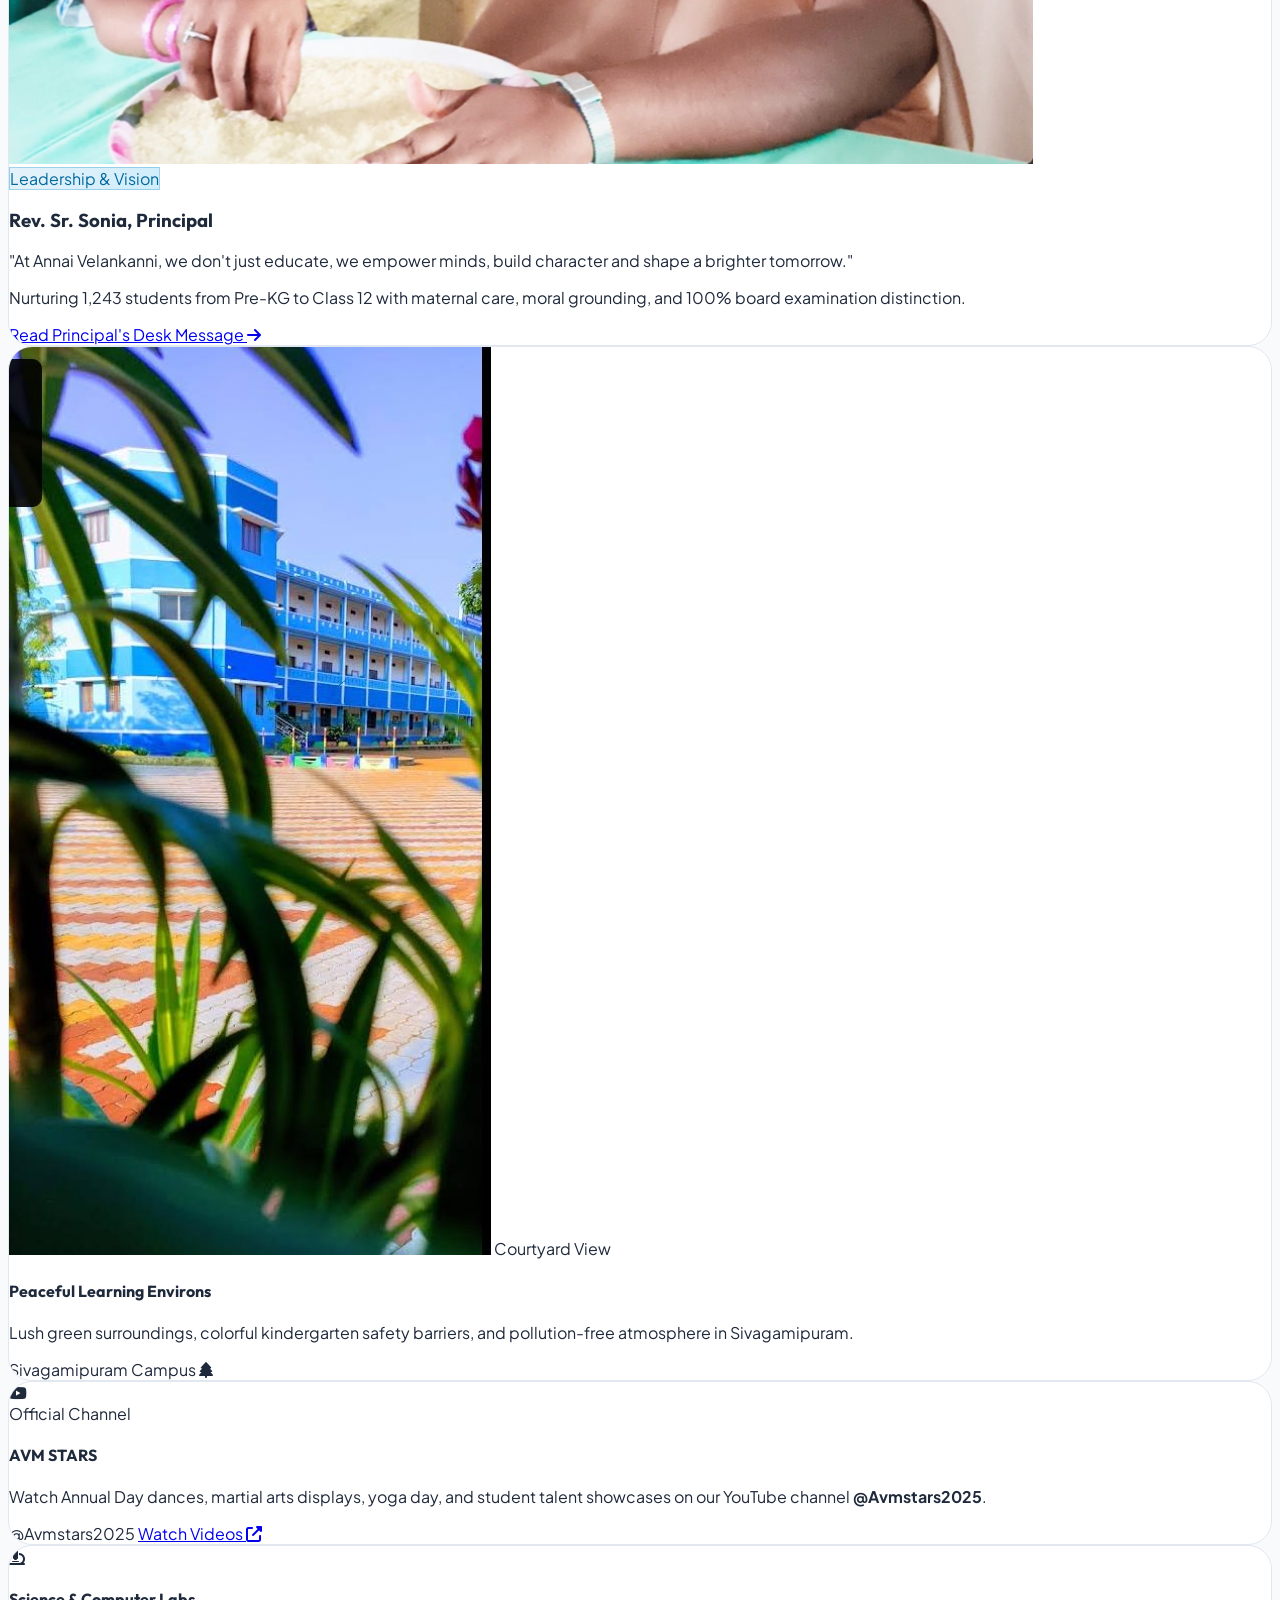
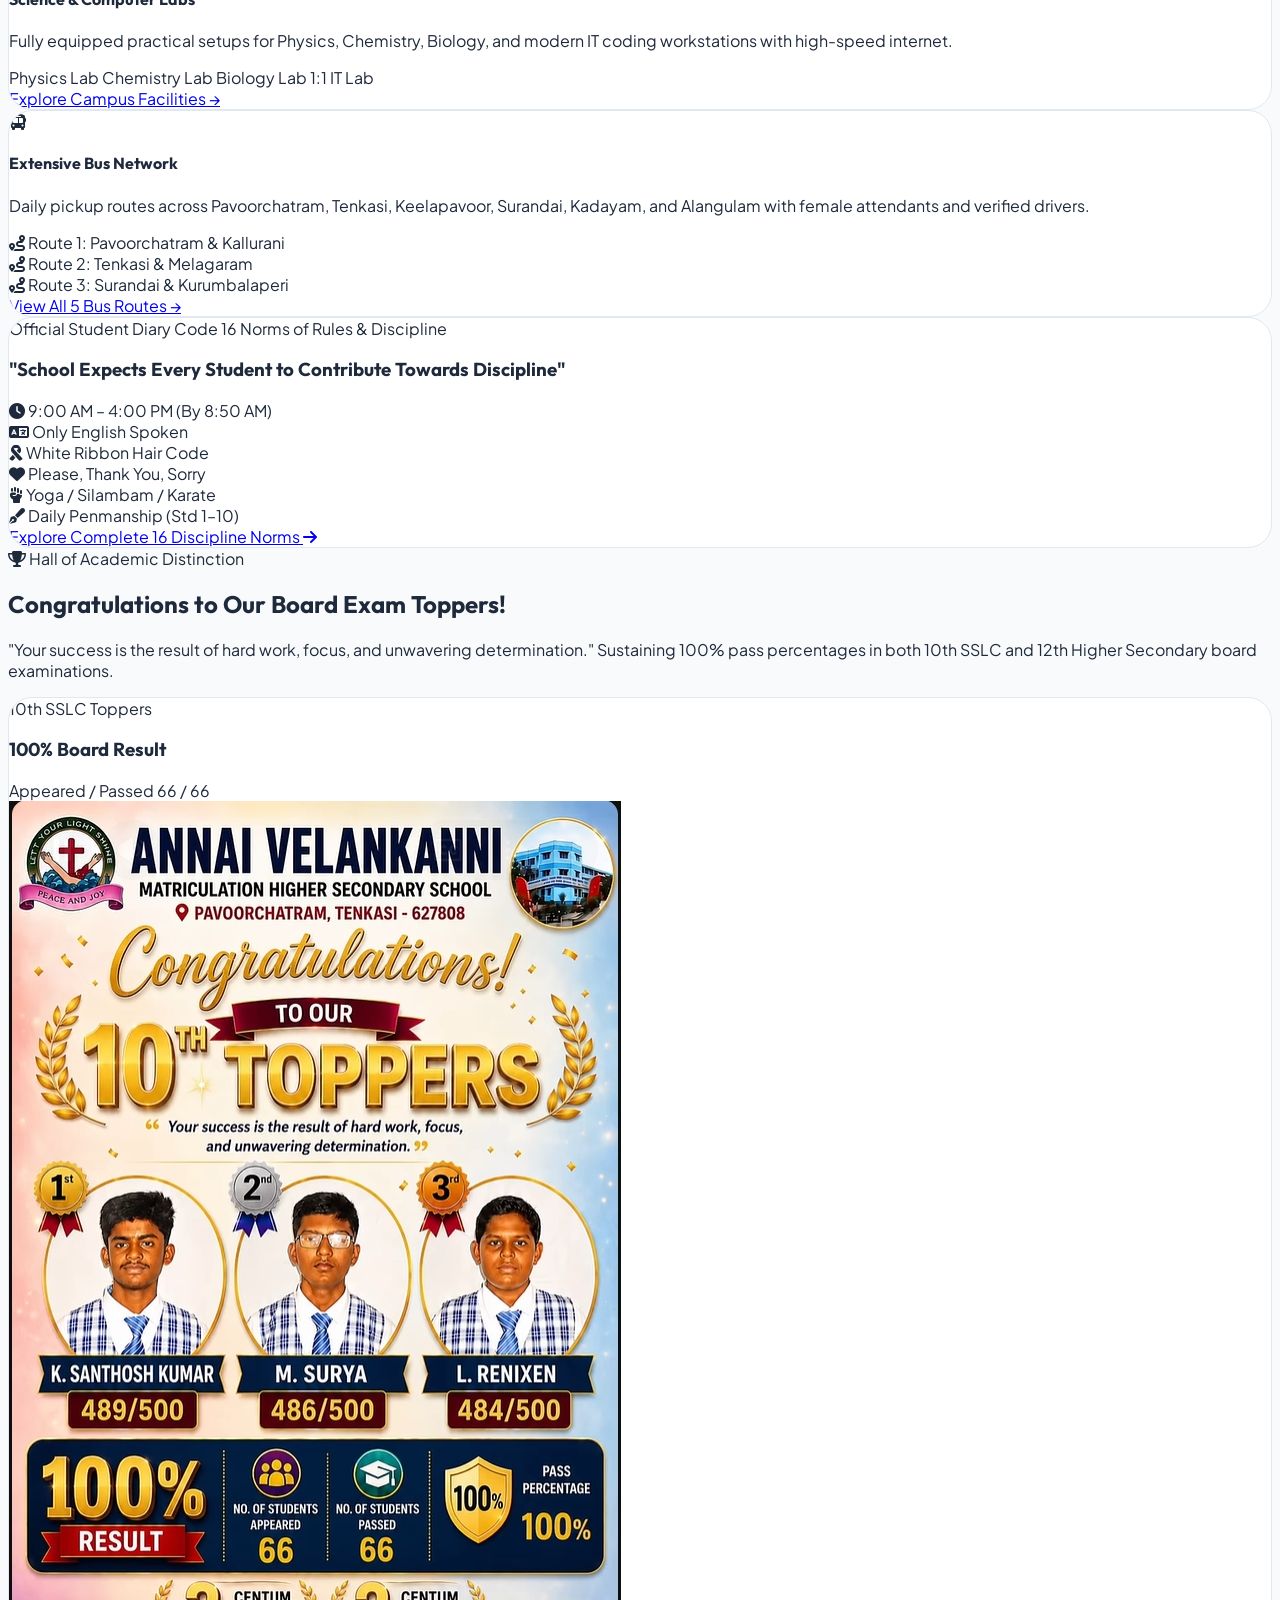
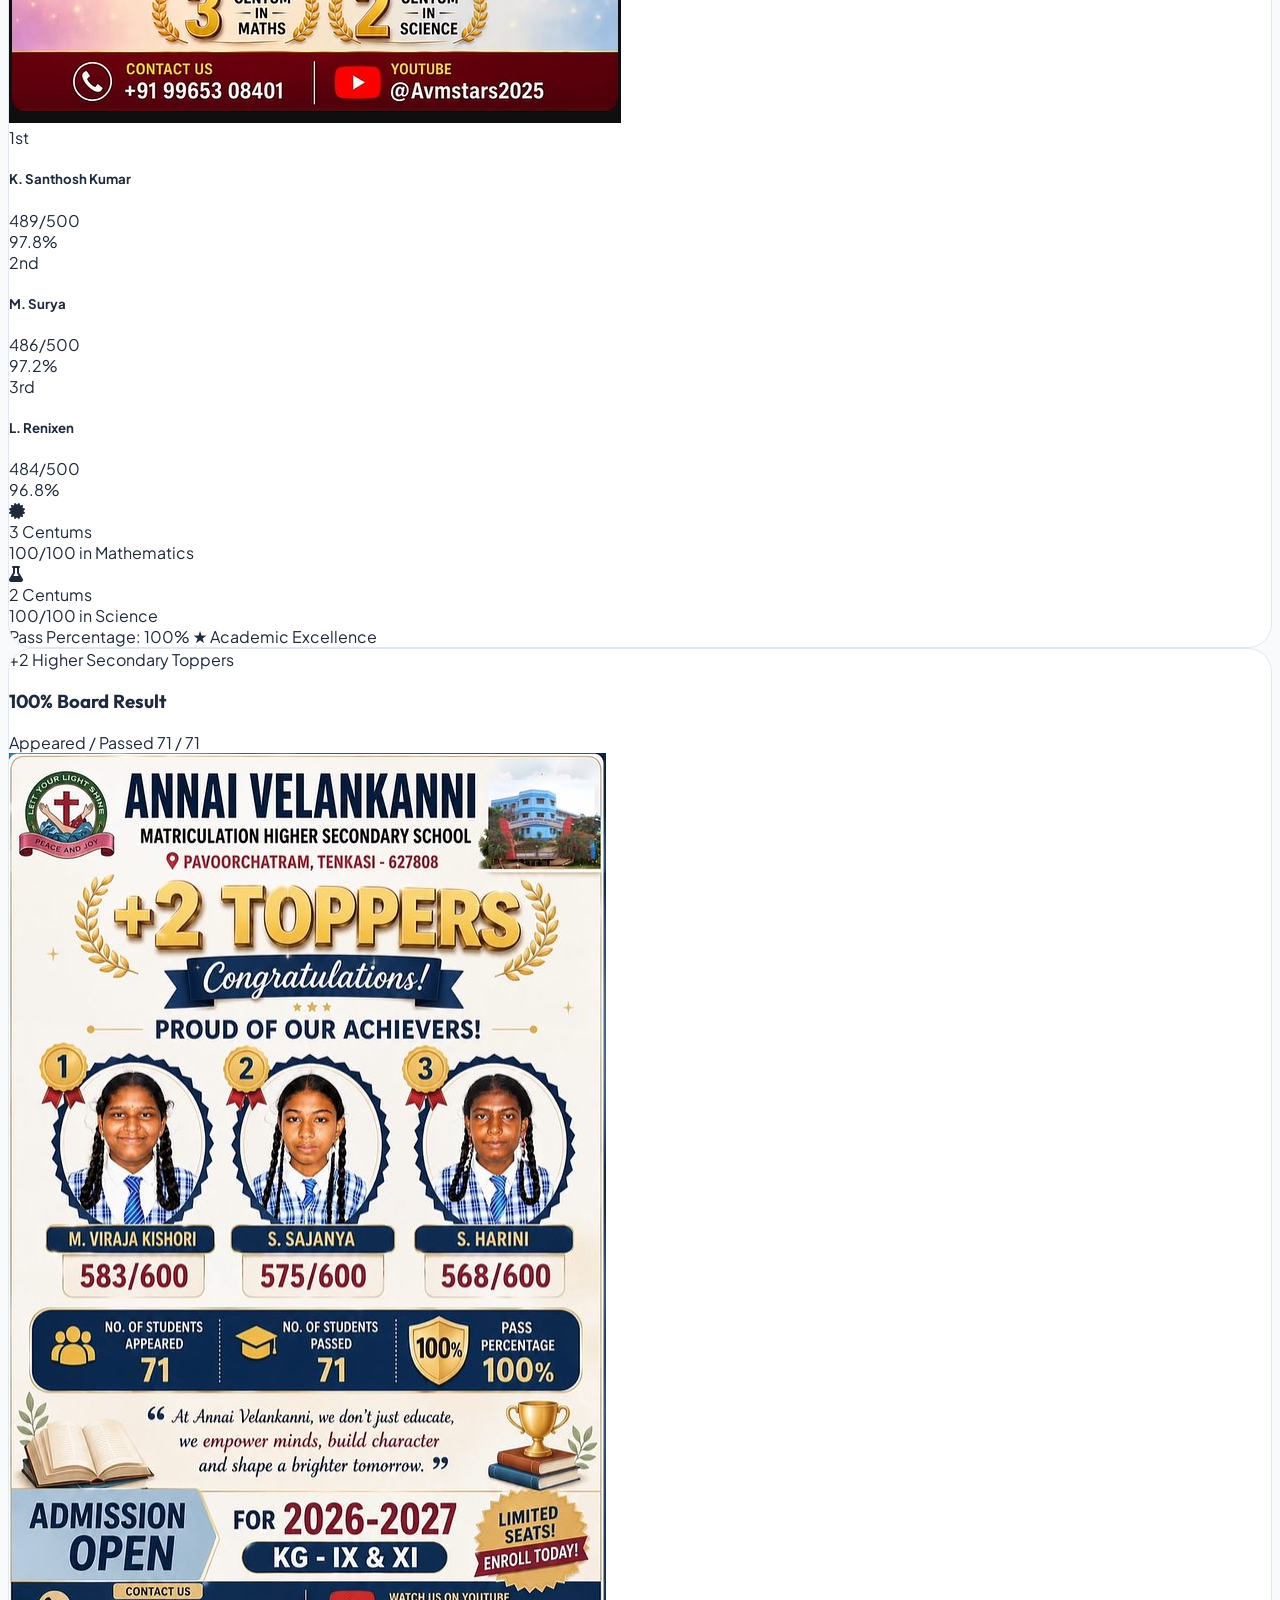
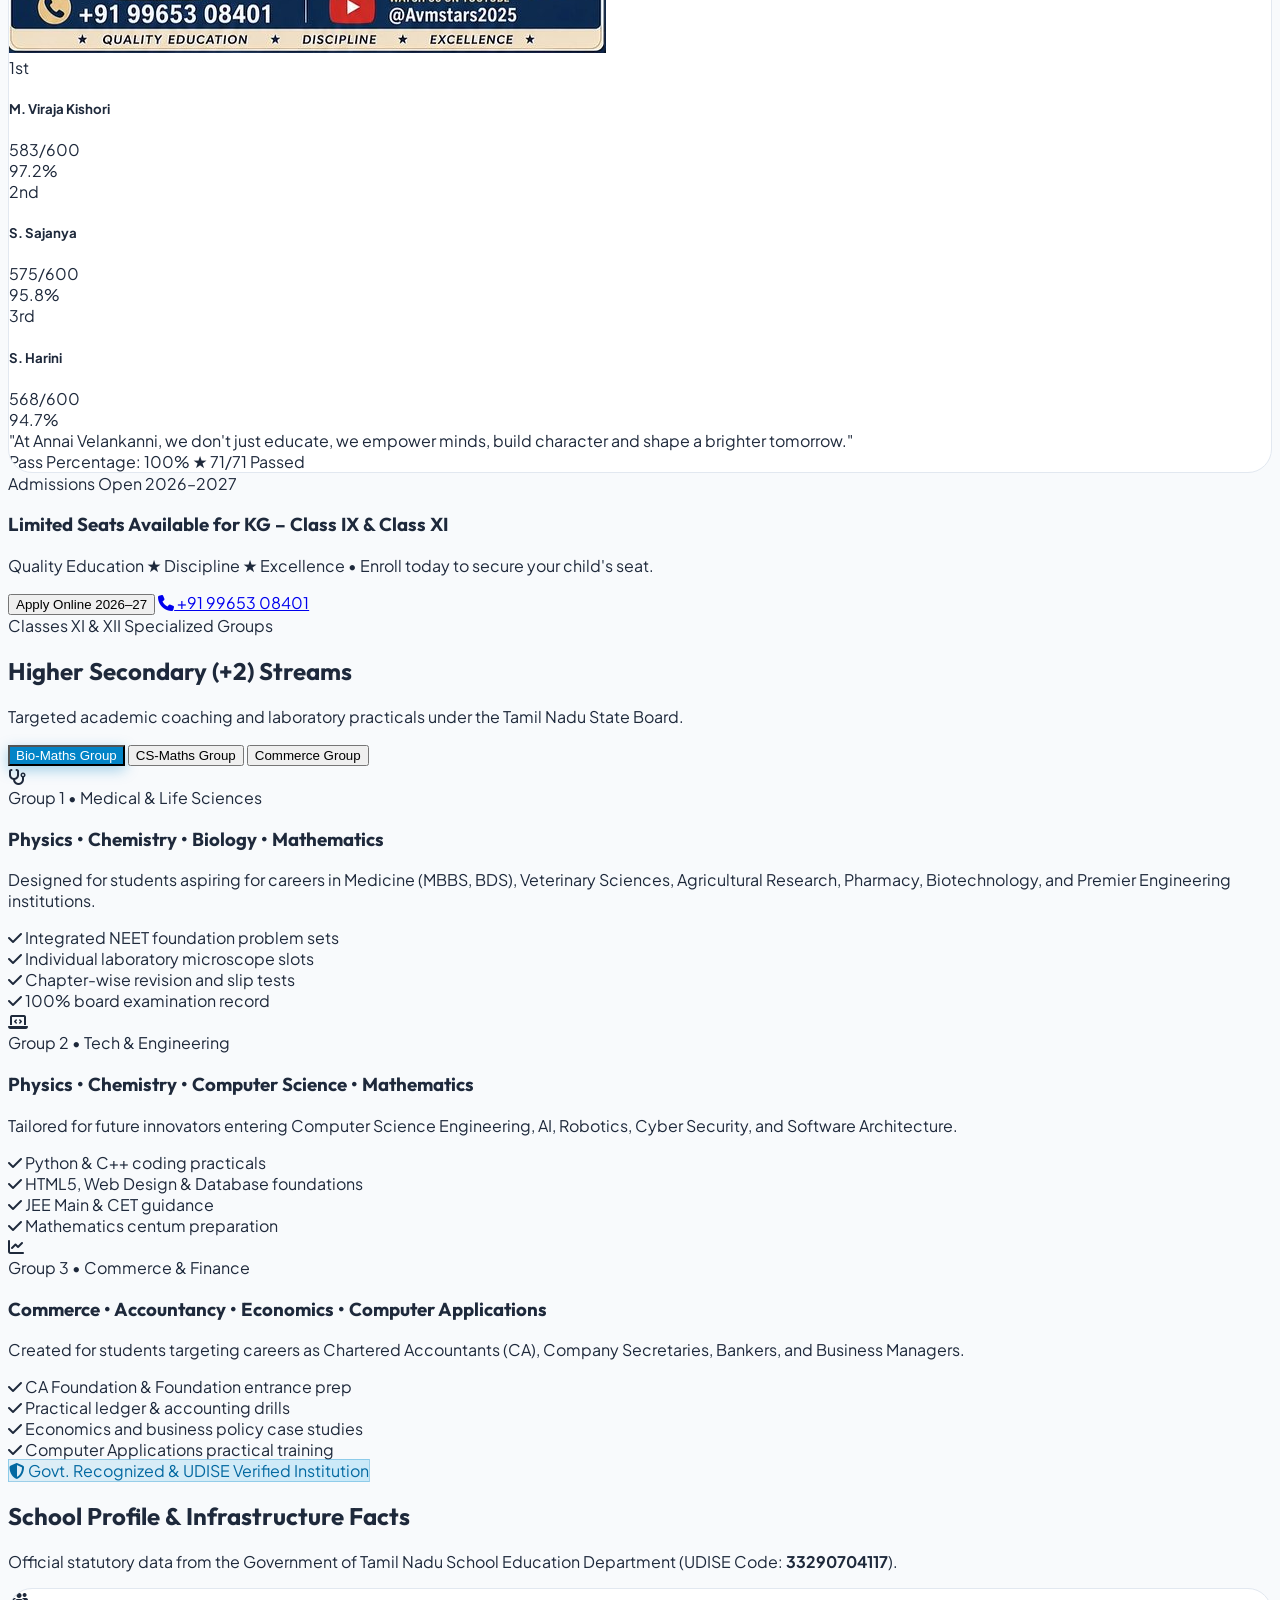
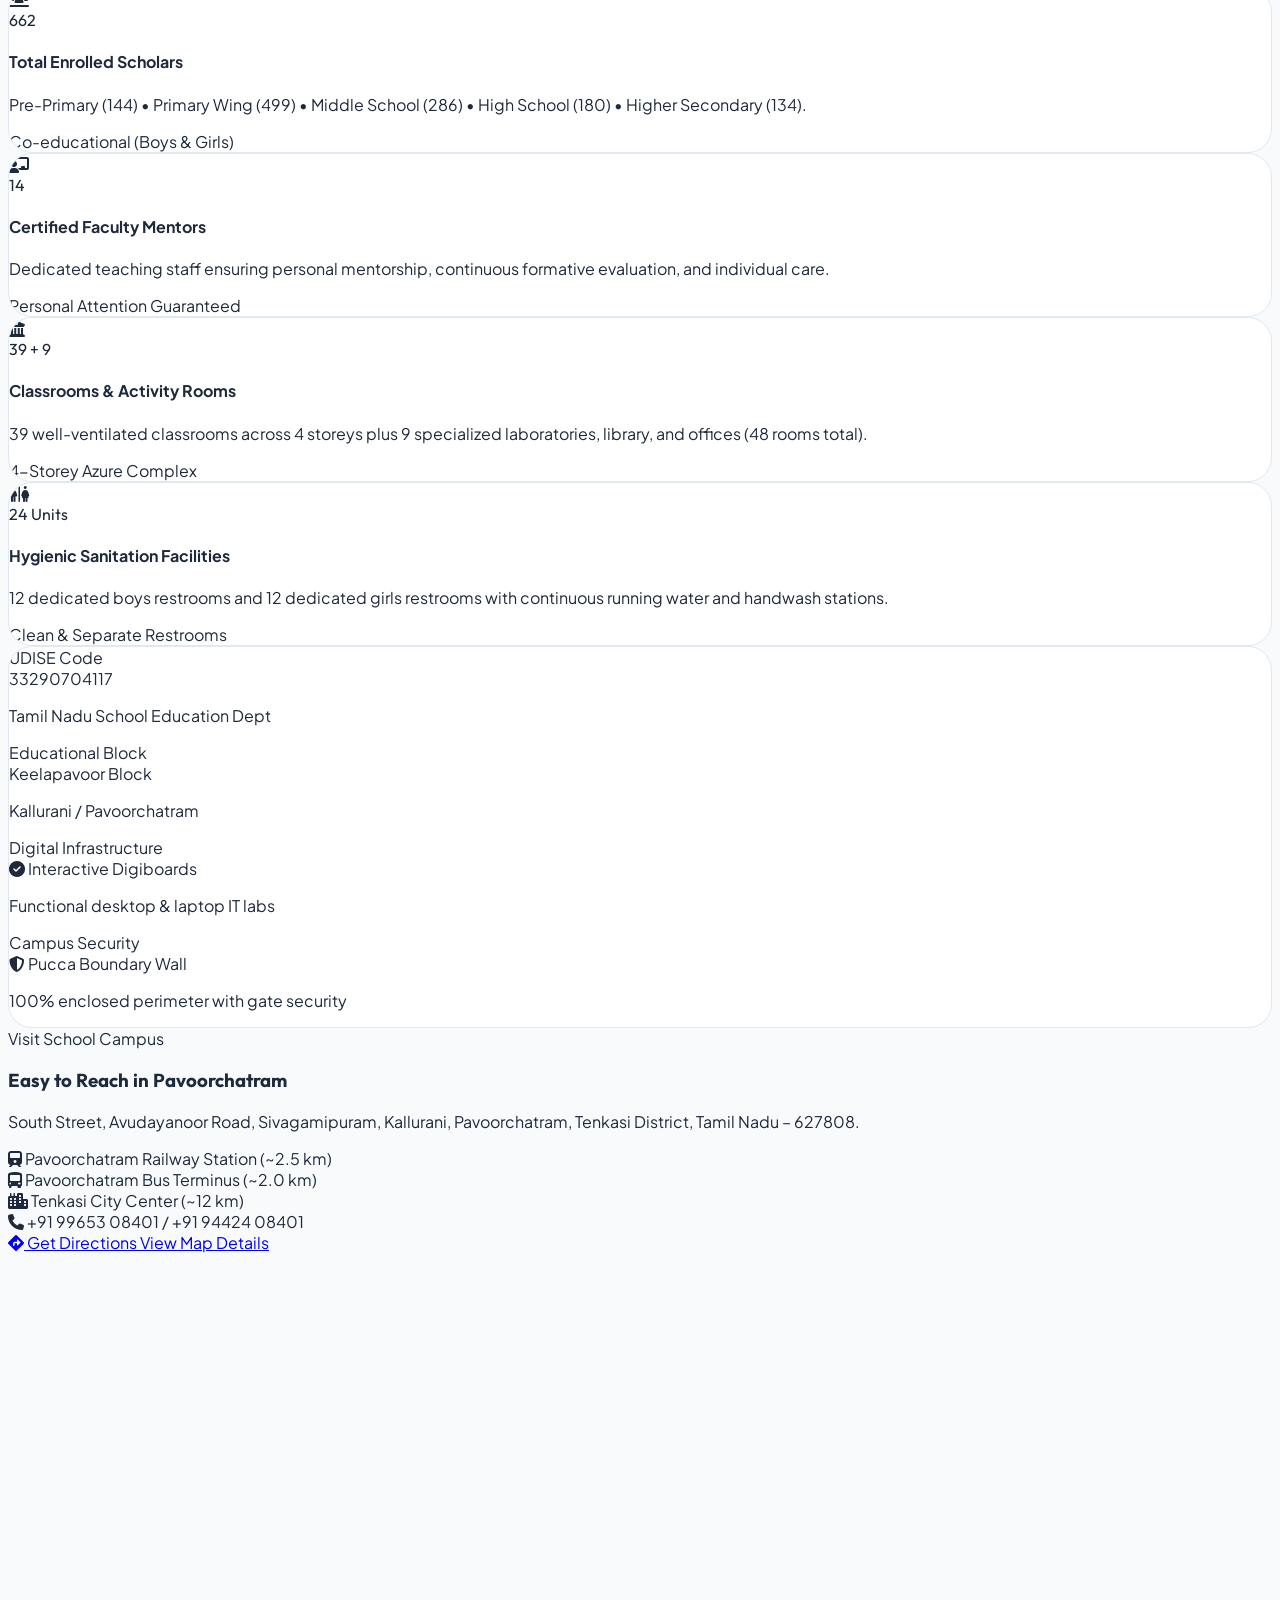
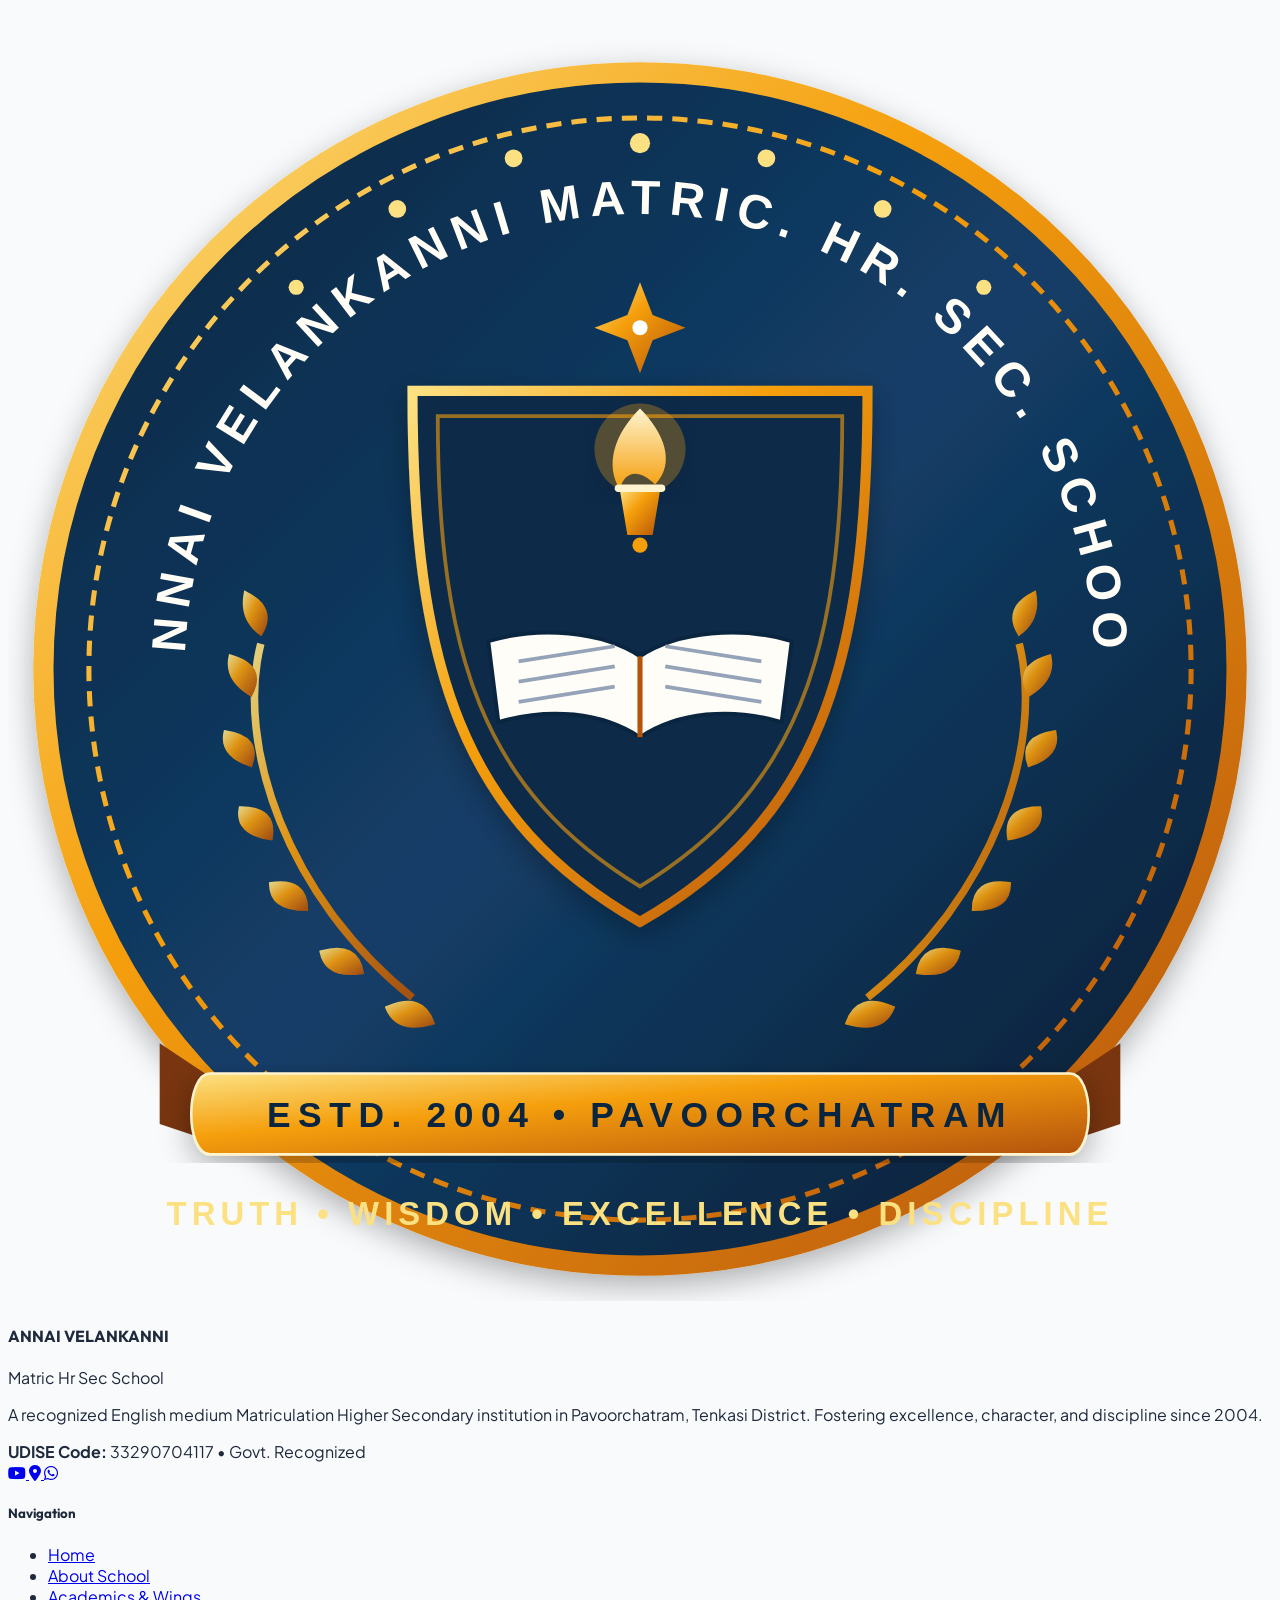
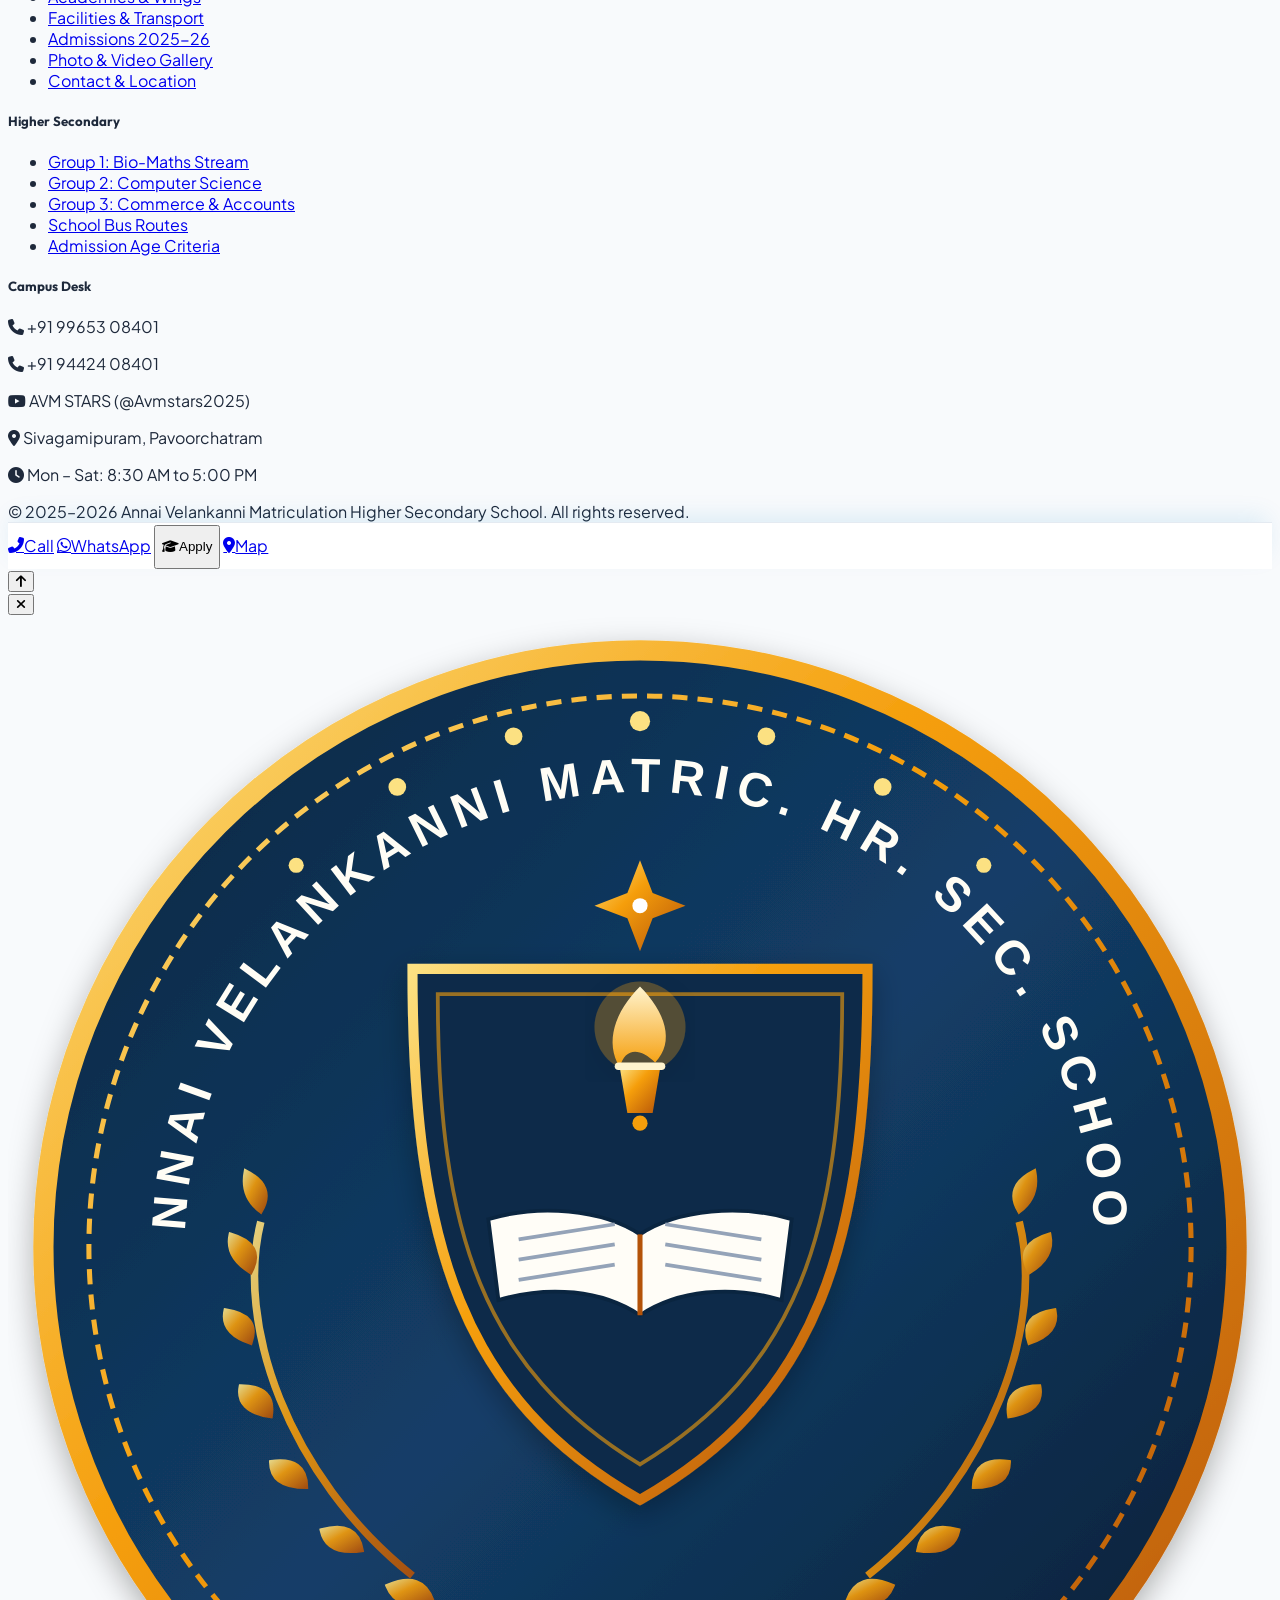
==== commit 993ac2fb: "Remove handbook photo while keeping all 16 discipline rules, pillars and contents" ====
--- a/index.html
+++ b/index.html
@@ -474,15 +474,9 @@
 
         <!-- Bento 6: Official Student Handbook & Discipline Norms (12 Cols Wide Banner) -->
         <div class="md:col-span-12 bento-card p-6 sm:p-8 bg-gradient-to-r from-slate-900 via-skybrand-950 to-slate-900 text-white shadow-xl border border-sky-800">
-          <div class="grid grid-cols-1 lg:grid-cols-12 gap-6 items-center">
+          <div class="flex flex-col lg:flex-row items-start lg:items-center justify-between gap-6">
             
-            <div class="lg:col-span-4 rounded-2xl overflow-hidden shadow-lg border-2 border-white/20 img-zoom-container cursor-pointer"
-                 data-lightbox-src="assets/images/student-handbook-rules.jpg"
-                 data-caption="Official Student Handbook: Norms of Rules & Discipline (16 Official Binding Norms)">
-              <img src="assets/images/student-handbook-rules.jpg" alt="Student Handbook Norms of Rules & Discipline" class="w-full h-48 sm:h-56 object-cover object-center bg-slate-950">
-            </div>
-
-            <div class="lg:col-span-8 space-y-3">
+            <div class="space-y-3 flex-1">
               <div class="flex flex-wrap items-center gap-2">
                 <span class="px-3 py-1 bg-sun-500 text-slate-950 text-xs font-extrabold rounded-full uppercase tracking-wider">
                   Official Student Diary Code
@@ -494,22 +488,21 @@
                 "School Expects Every Student to Contribute Towards Discipline"
               </h3>
               
-              <div class="grid grid-cols-2 sm:grid-cols-3 gap-2.5 pt-1 text-xs text-slate-300 font-medium">
-                <div class="flex items-center gap-1.5"><i class="fas fa-clock text-sun-400"></i> 9:00 AM – 4:00 PM (By 8:50 AM)</div>
-                <div class="flex items-center gap-1.5"><i class="fas fa-language text-sky-400"></i> Only English Spoken</div>
-                <div class="flex items-center gap-1.5"><i class="fas fa-ribbon text-purple-400"></i> White Ribbon Hair Code</div>
-                <div class="flex items-center gap-1.5"><i class="fas fa-heart text-rose-400"></i> Please, Thank You, Sorry</div>
-                <div class="flex items-center gap-1.5"><i class="fas fa-hand-fist text-amber-400"></i> Yoga / Silambam / Karate</div>
-                <div class="flex items-center gap-1.5"><i class="fas fa-pen-fancy text-emerald-400"></i> Daily Penmanship (Std 1–10)</div>
-              </div>
-
-              <div class="pt-2 flex flex-wrap items-center gap-3">
-                <a href="admissions.html#rules-discipline" class="px-5 py-2.5 bg-gradient-to-r from-sun-500 to-amber-500 hover:from-sun-600 hover:to-amber-600 text-slate-950 font-extrabold rounded-xl text-xs shadow-md transition flex items-center gap-2">
-                  <span>Explore Complete 16 Discipline Norms</span>
-                  <i class="fas fa-arrow-right text-xs"></i>
-                </a>
-                <span class="text-xs text-slate-400">Cultivating Mutual Respect, Equality & Character</span>
-              </div>
+              <div class="grid grid-cols-2 sm:grid-cols-3 gap-3 pt-1 text-xs text-slate-300 font-medium">
+                <div class="flex items-center gap-2"><i class="fas fa-clock text-sun-400"></i> 9:00 AM – 4:00 PM (By 8:50 AM)</div>
+                <div class="flex items-center gap-2"><i class="fas fa-language text-sky-400"></i> Only English Spoken</div>
+                <div class="flex items-center gap-2"><i class="fas fa-ribbon text-purple-400"></i> White Ribbon Hair Code</div>
+                <div class="flex items-center gap-2"><i class="fas fa-heart text-rose-400"></i> Please, Thank You, Sorry</div>
+                <div class="flex items-center gap-2"><i class="fas fa-hand-fist text-amber-400"></i> Yoga / Silambam / Karate</div>
+                <div class="flex items-center gap-2"><i class="fas fa-pen-fancy text-emerald-400"></i> Daily Penmanship (Std 1–10)</div>
+              </div>
+            </div>
+
+            <div class="flex flex-col sm:flex-row items-start sm:items-center gap-3 flex-shrink-0">
+              <a href="admissions.html#rules-discipline" class="px-6 py-3.5 bg-gradient-to-r from-sun-500 to-amber-500 hover:from-sun-600 hover:to-amber-600 text-slate-950 font-extrabold rounded-xl text-xs sm:text-sm shadow-md transition flex items-center gap-2">
+                <span>Explore Complete 16 Discipline Norms</span>
+                <i class="fas fa-arrow-right text-xs"></i>
+              </a>
             </div>
 
           </div>
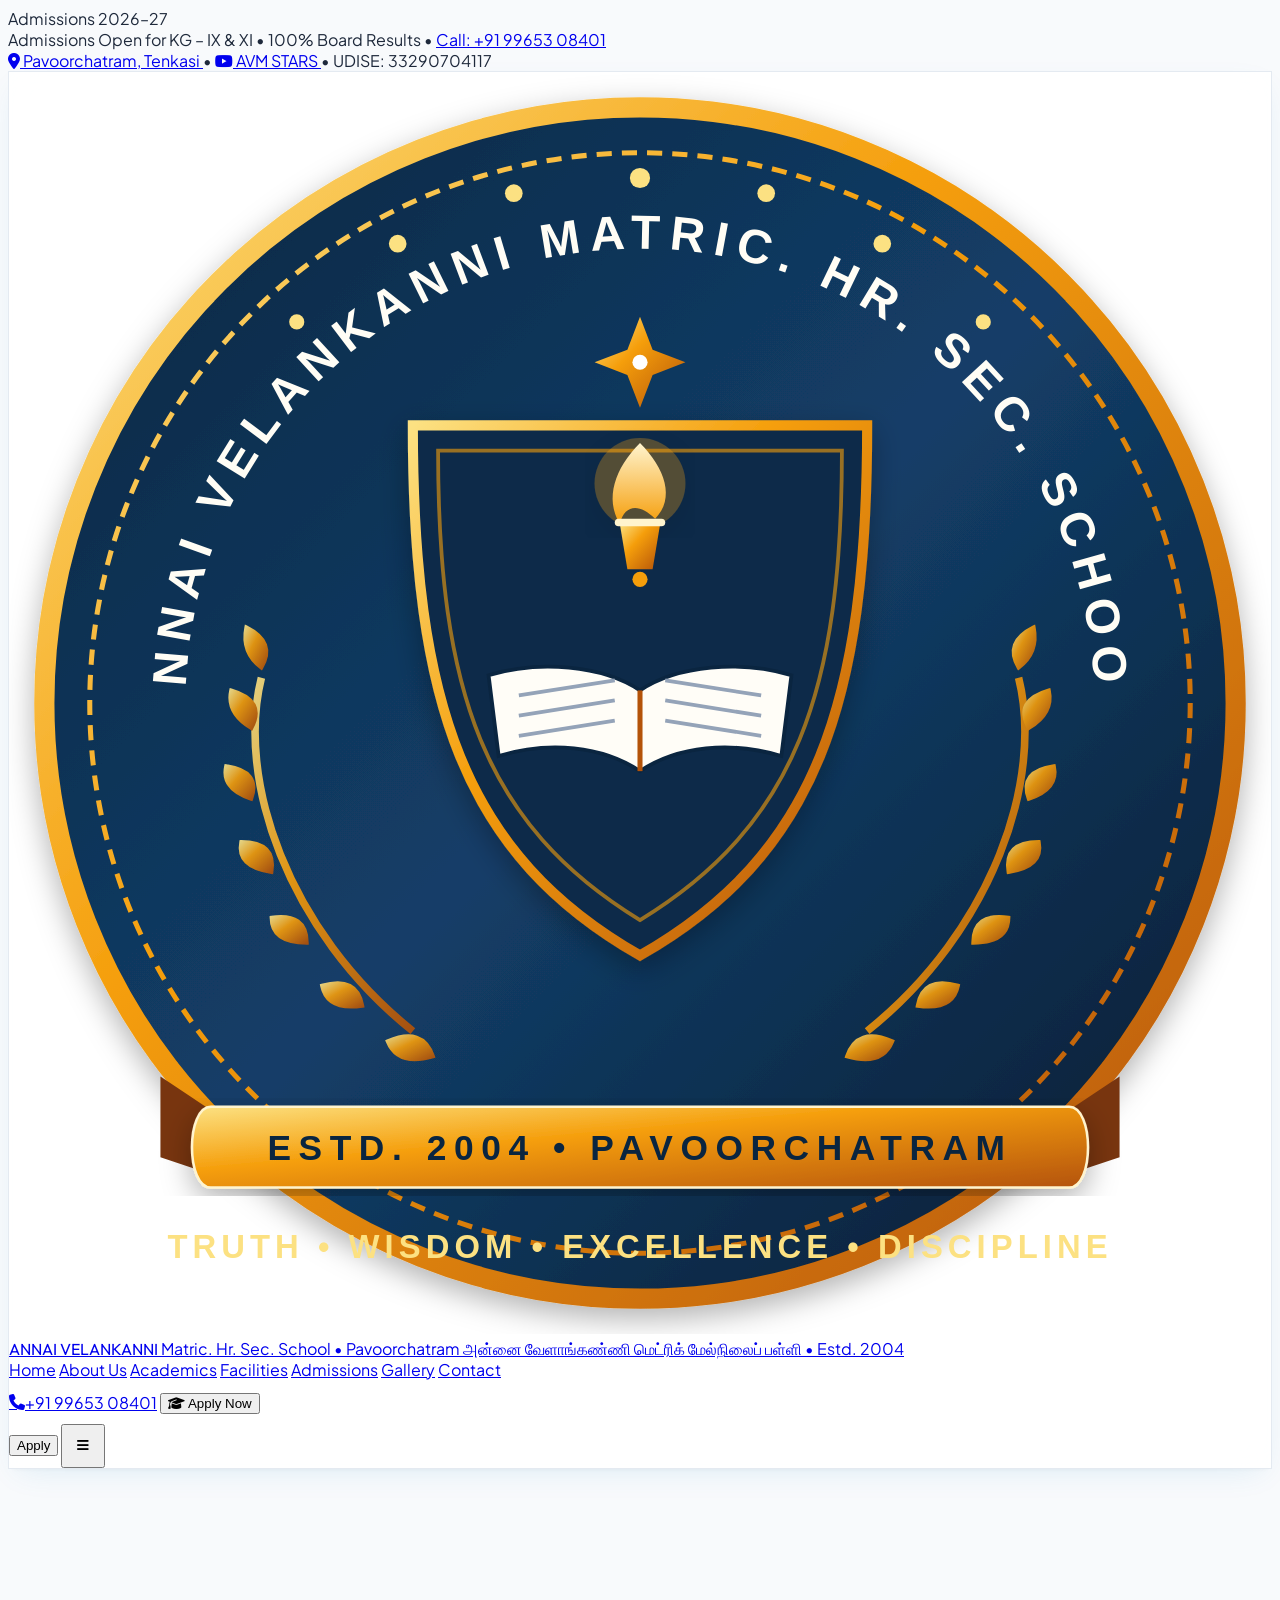
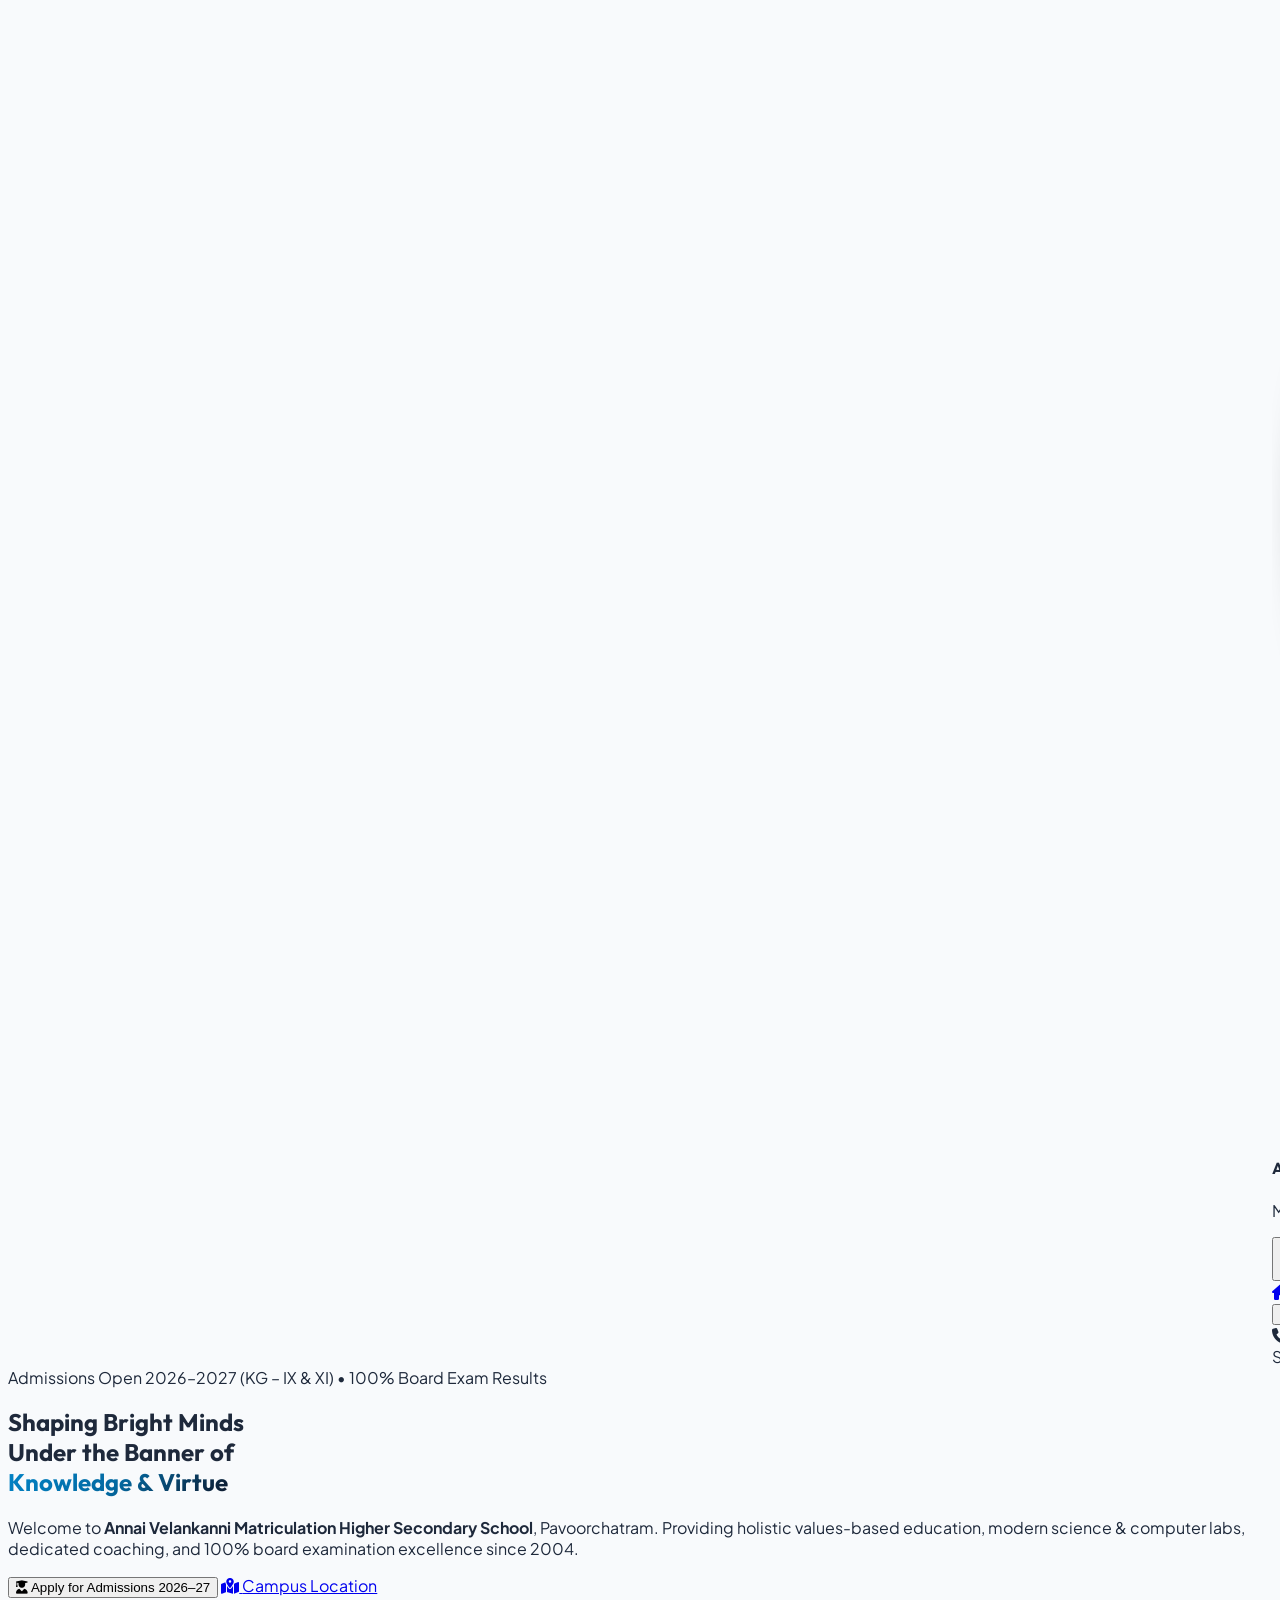
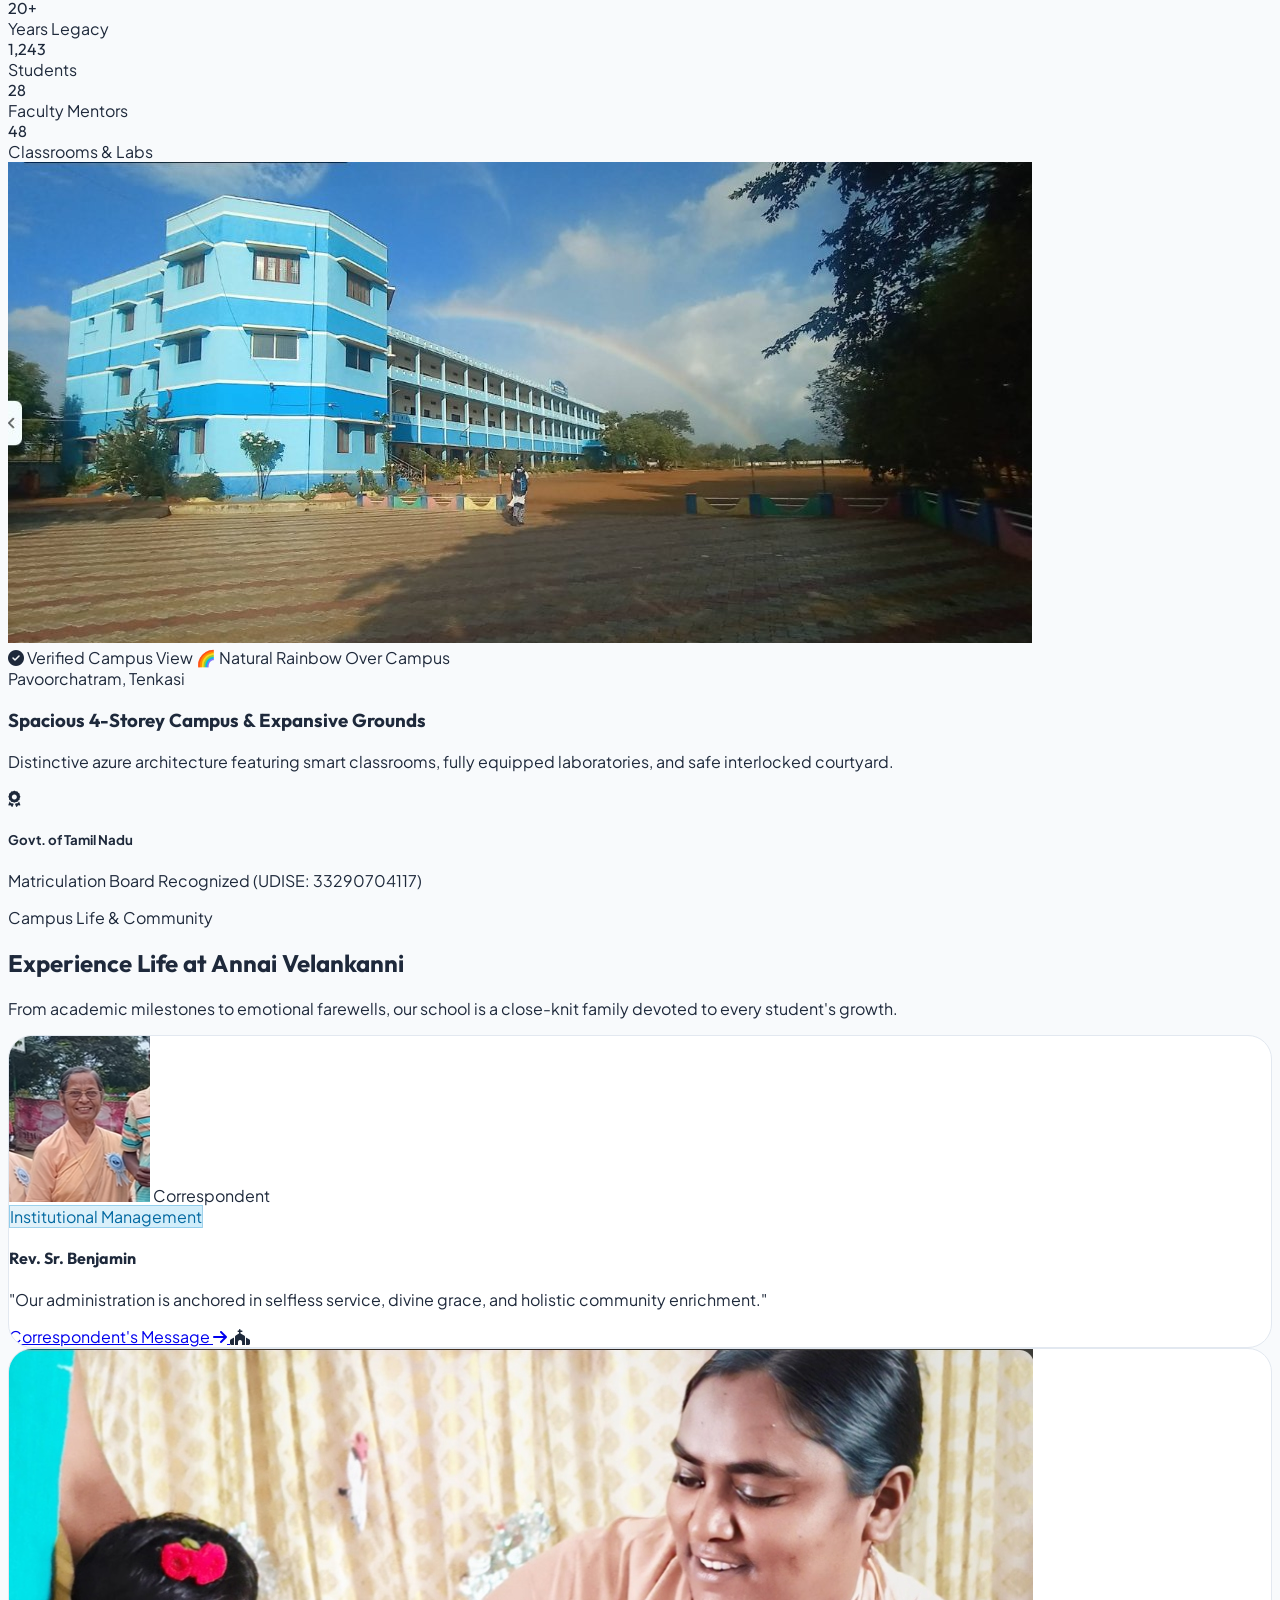
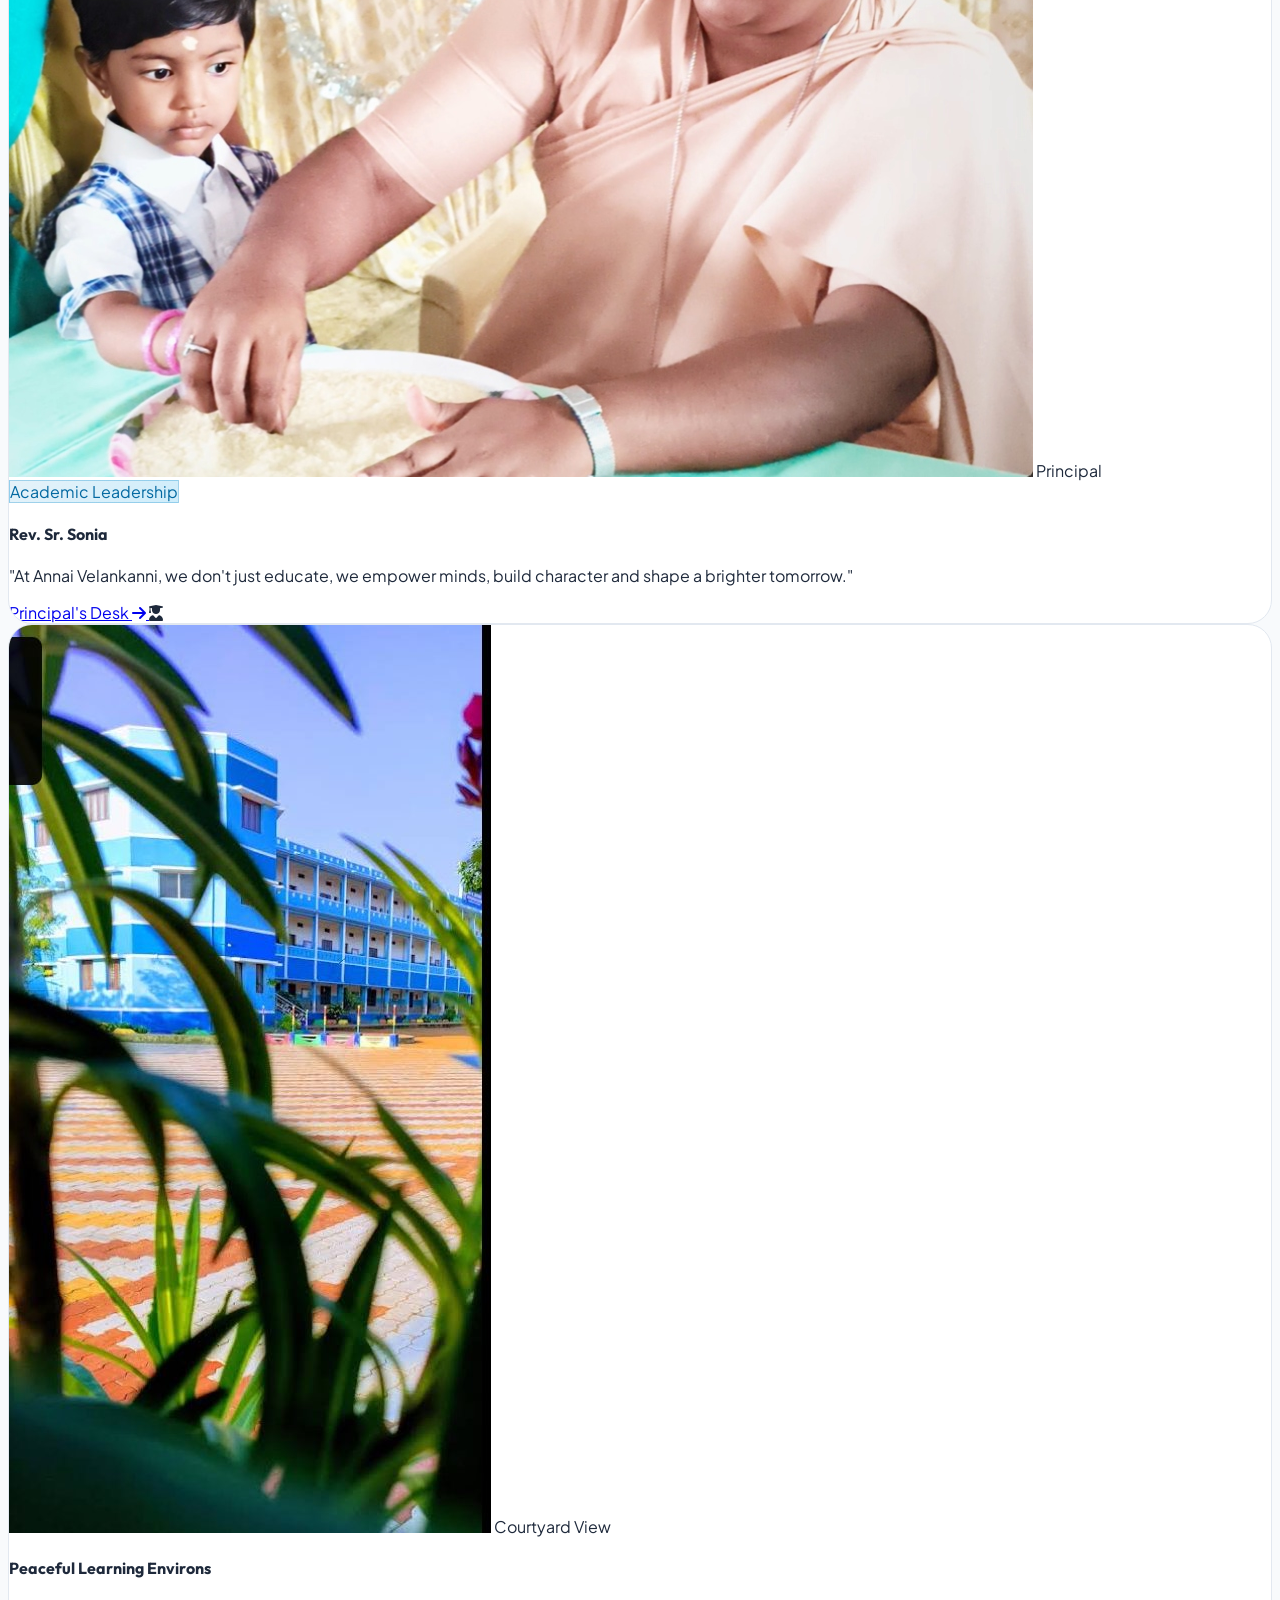
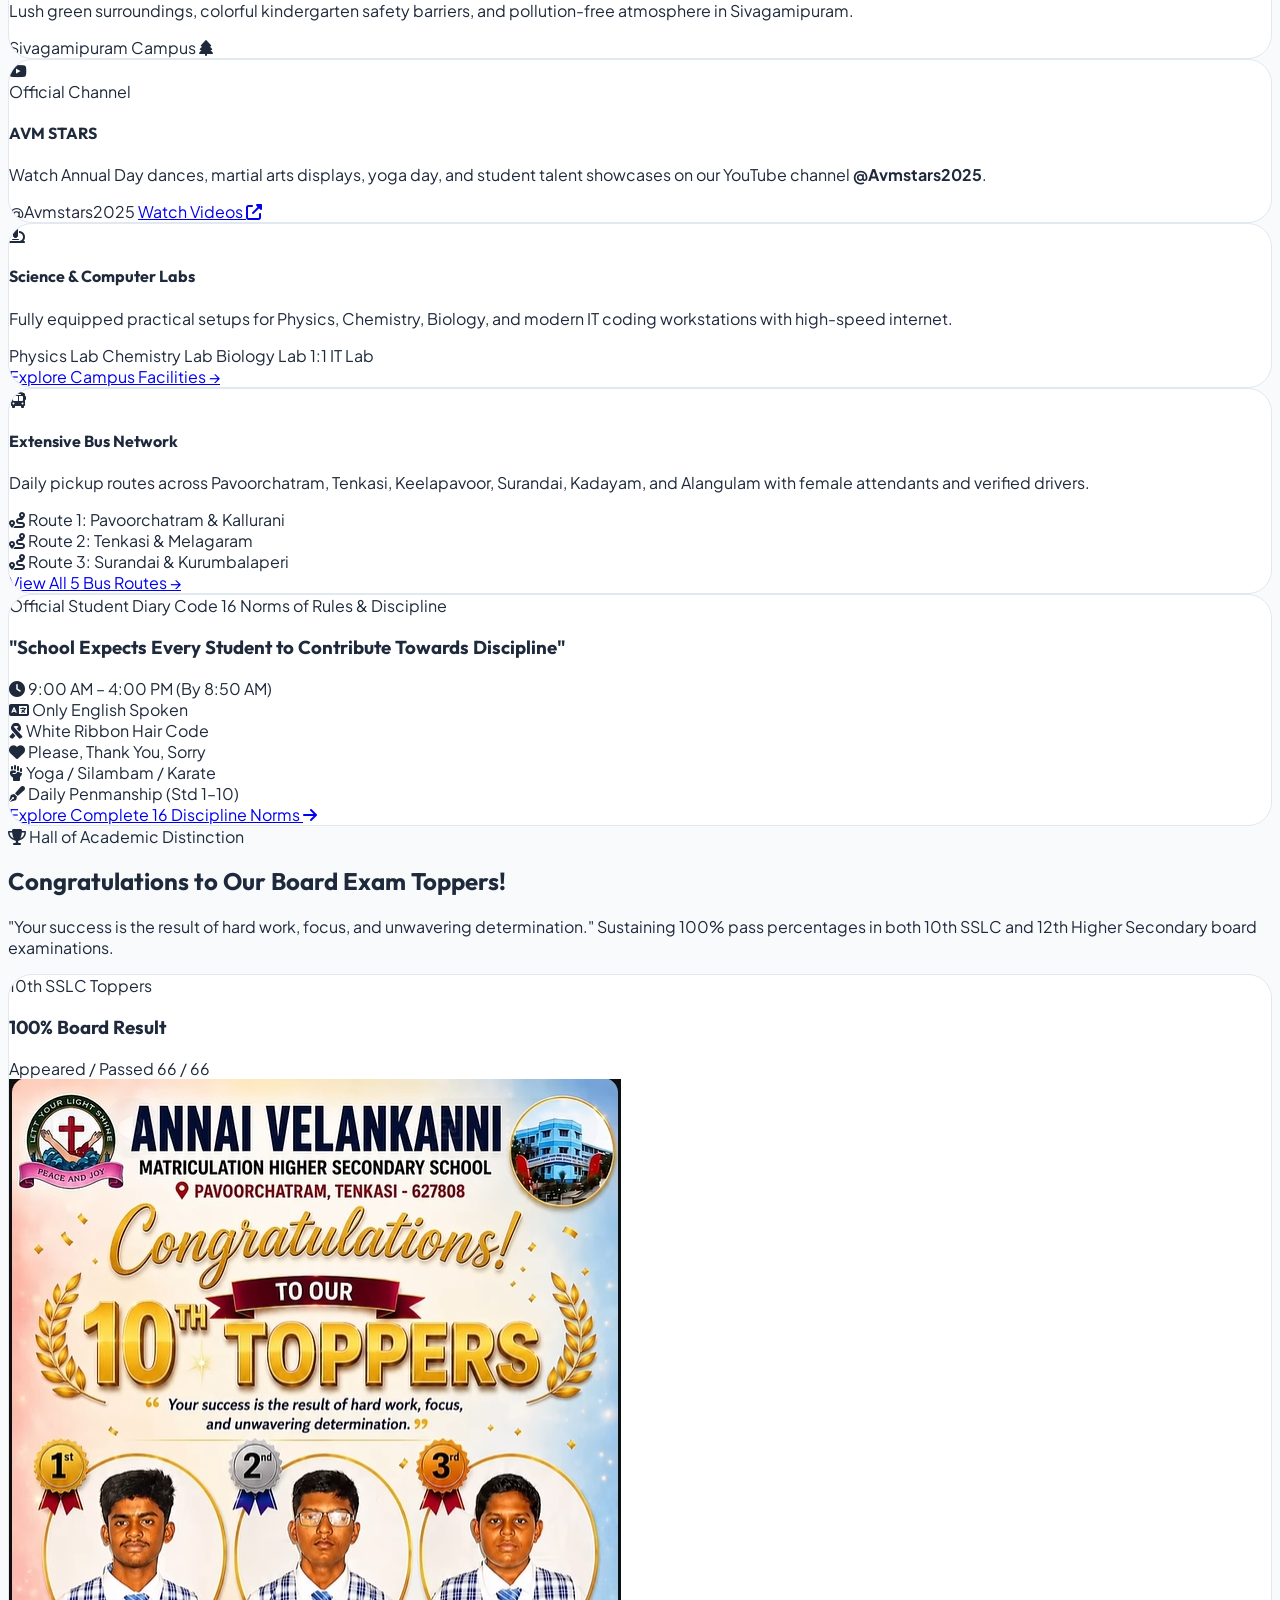
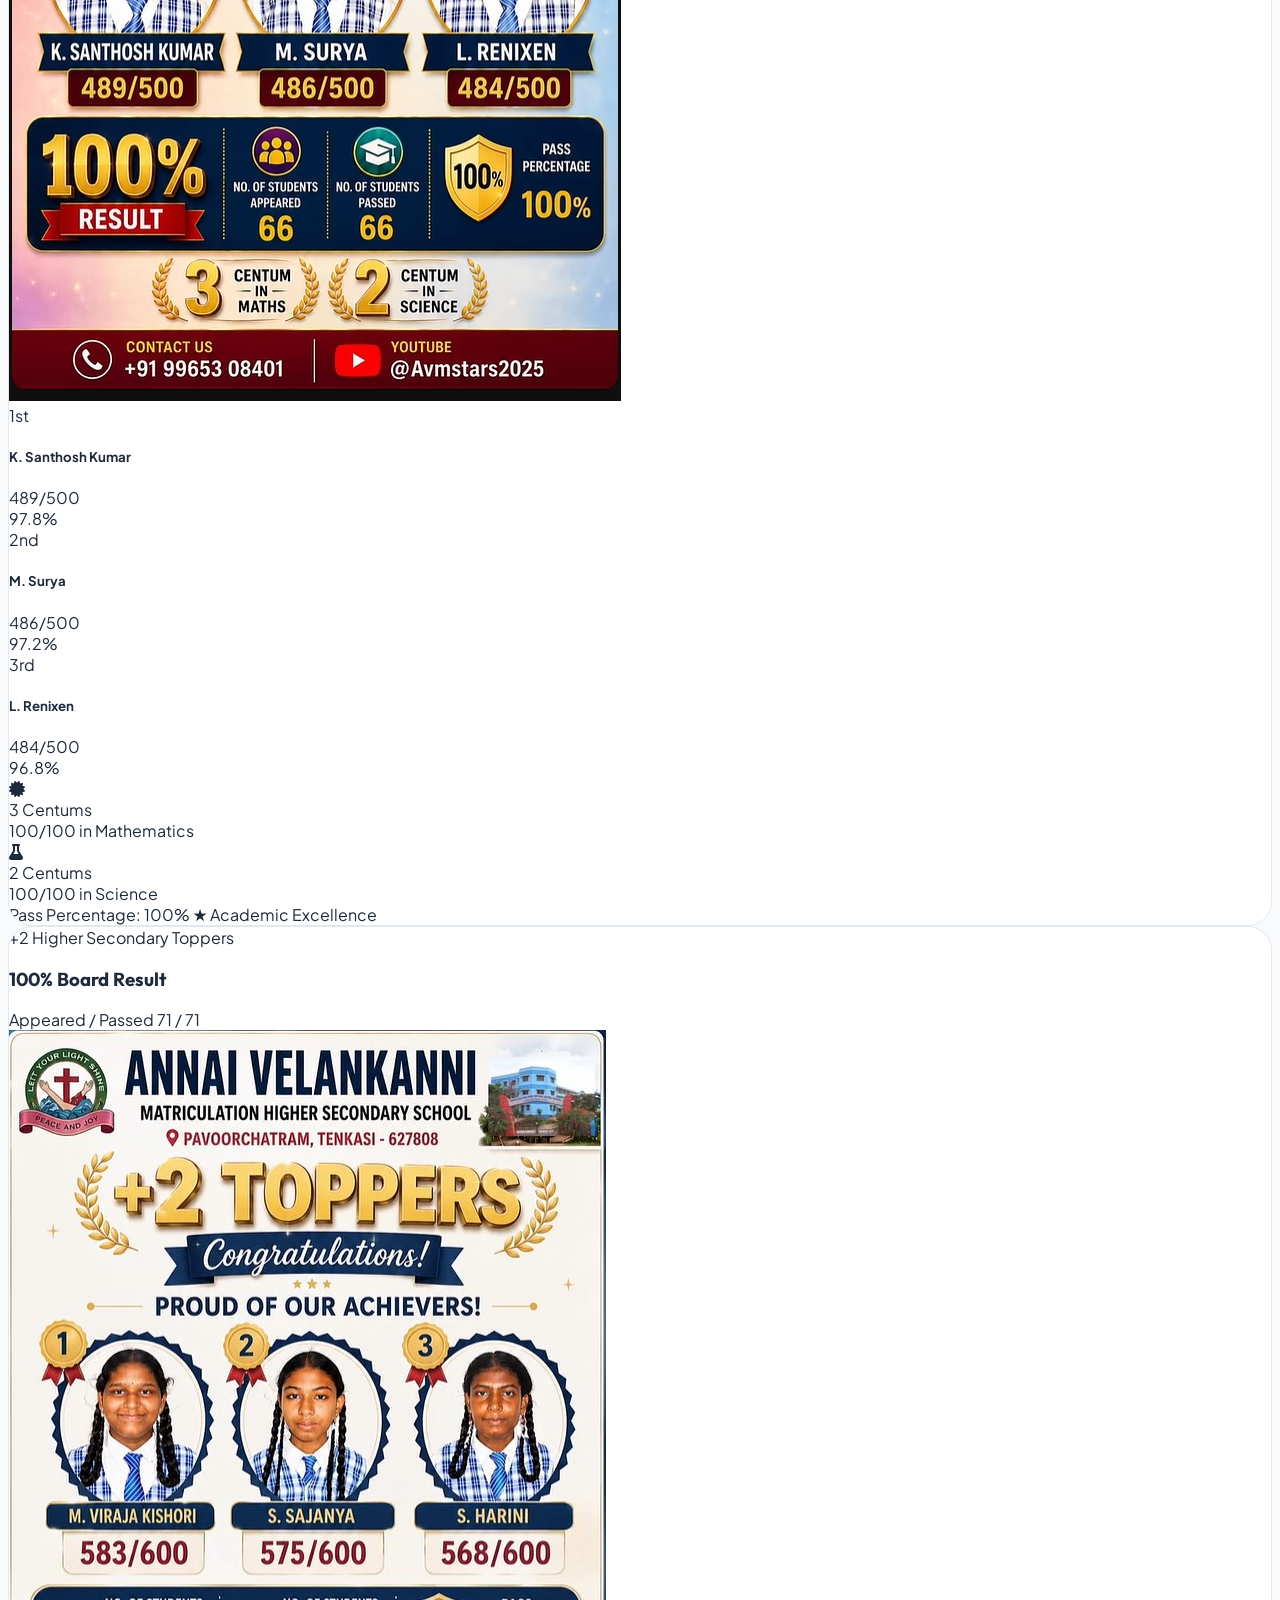
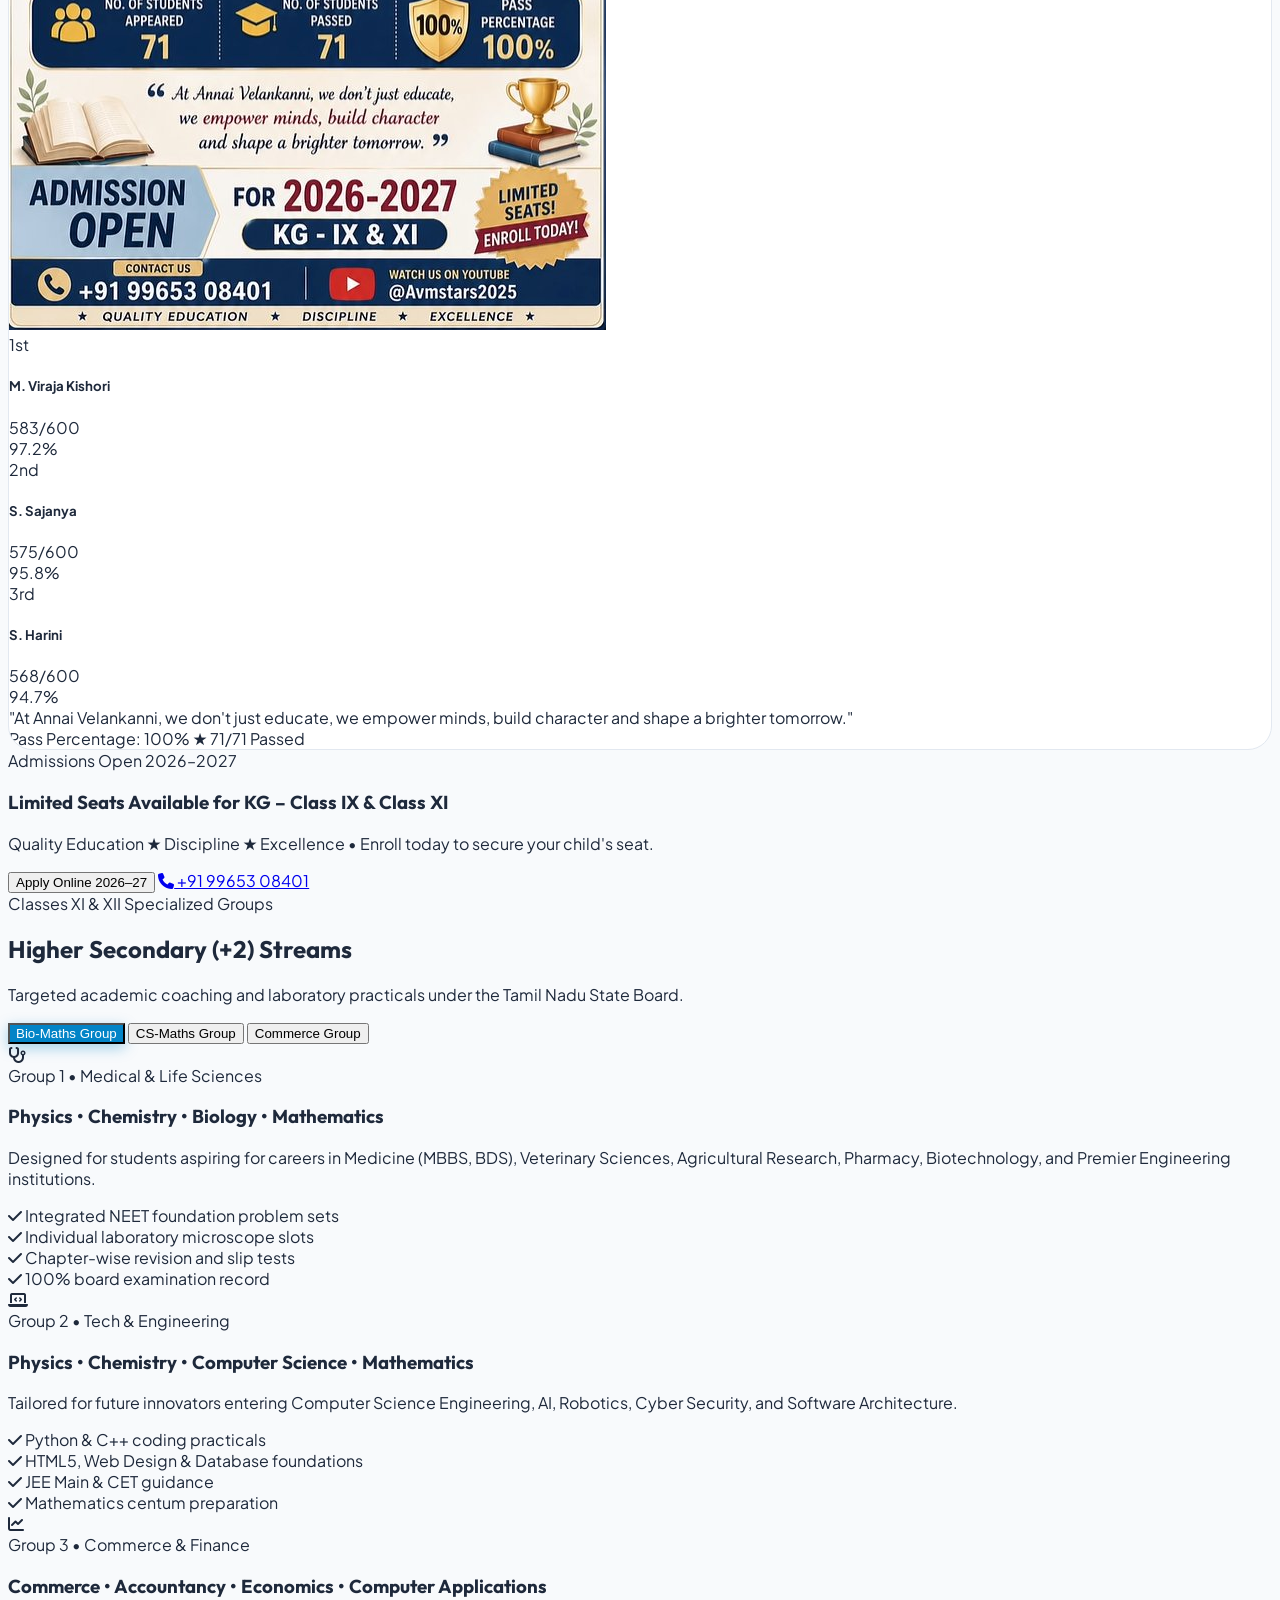
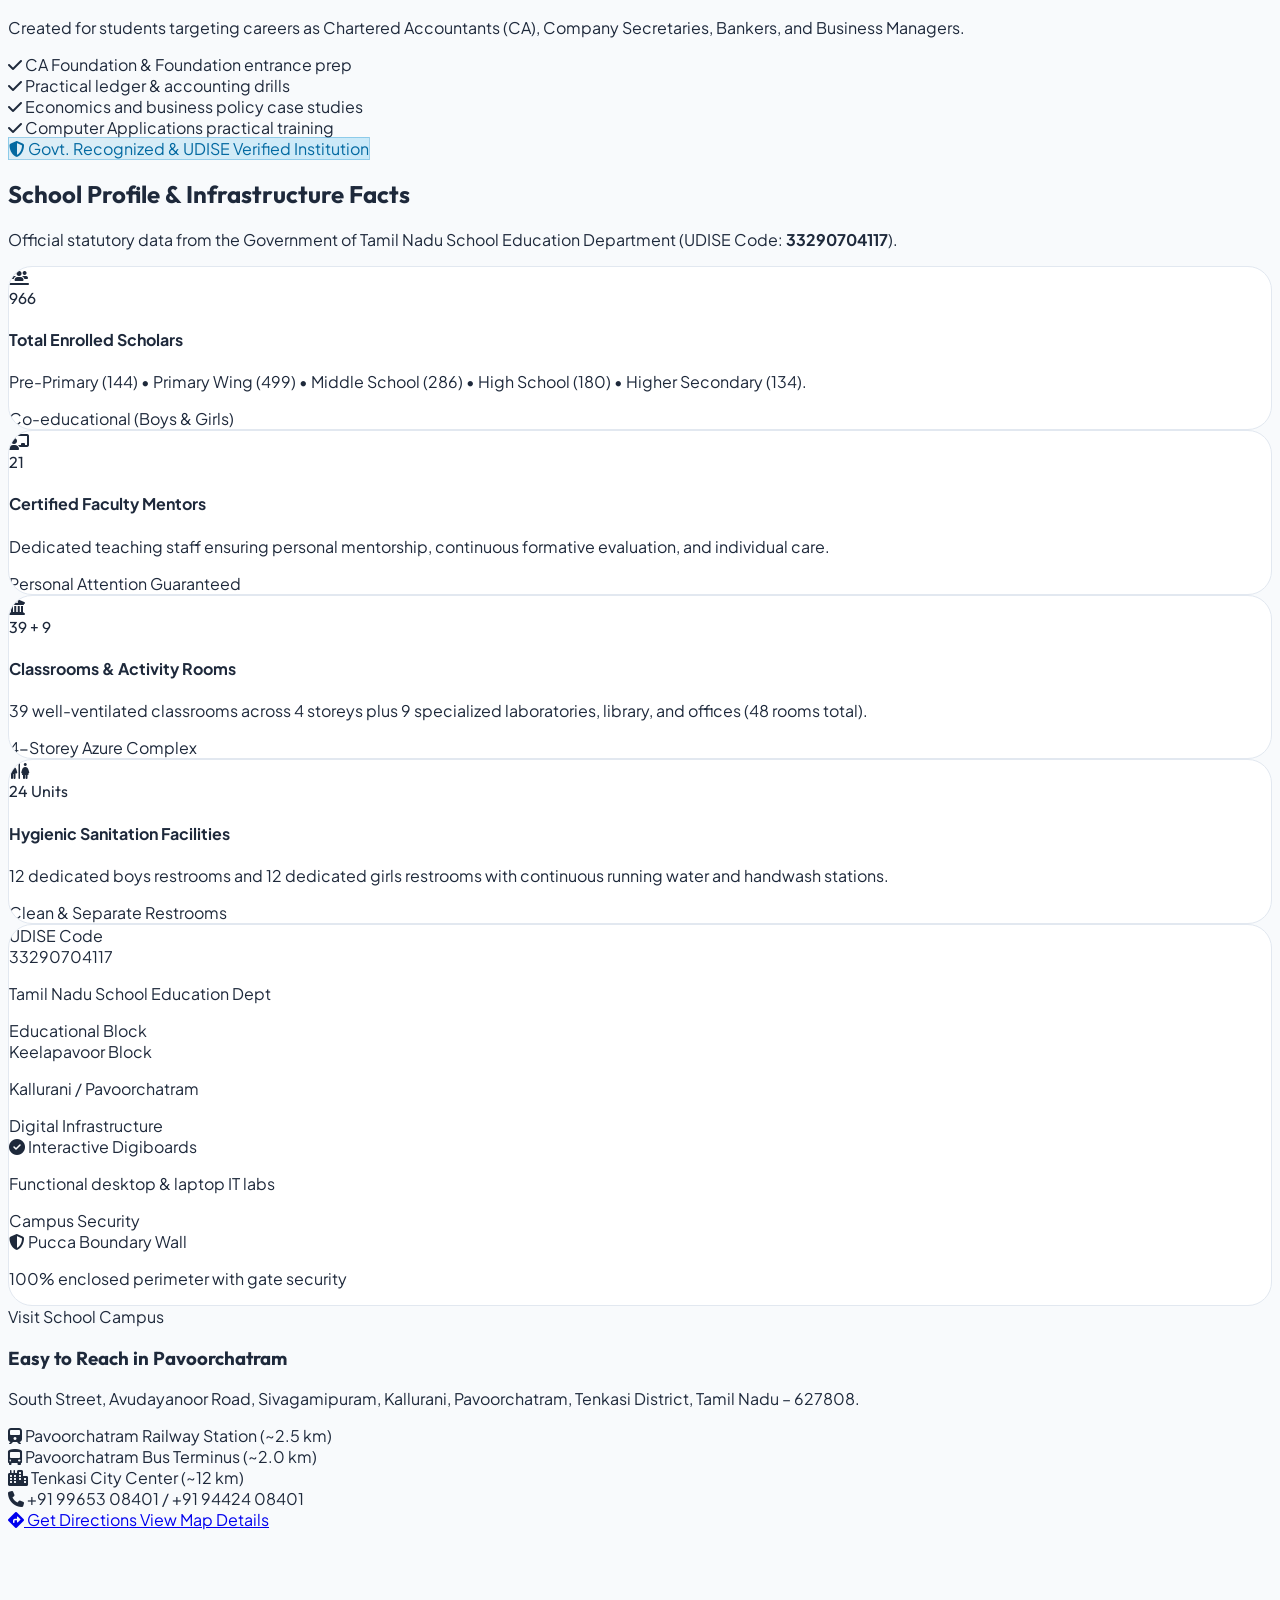
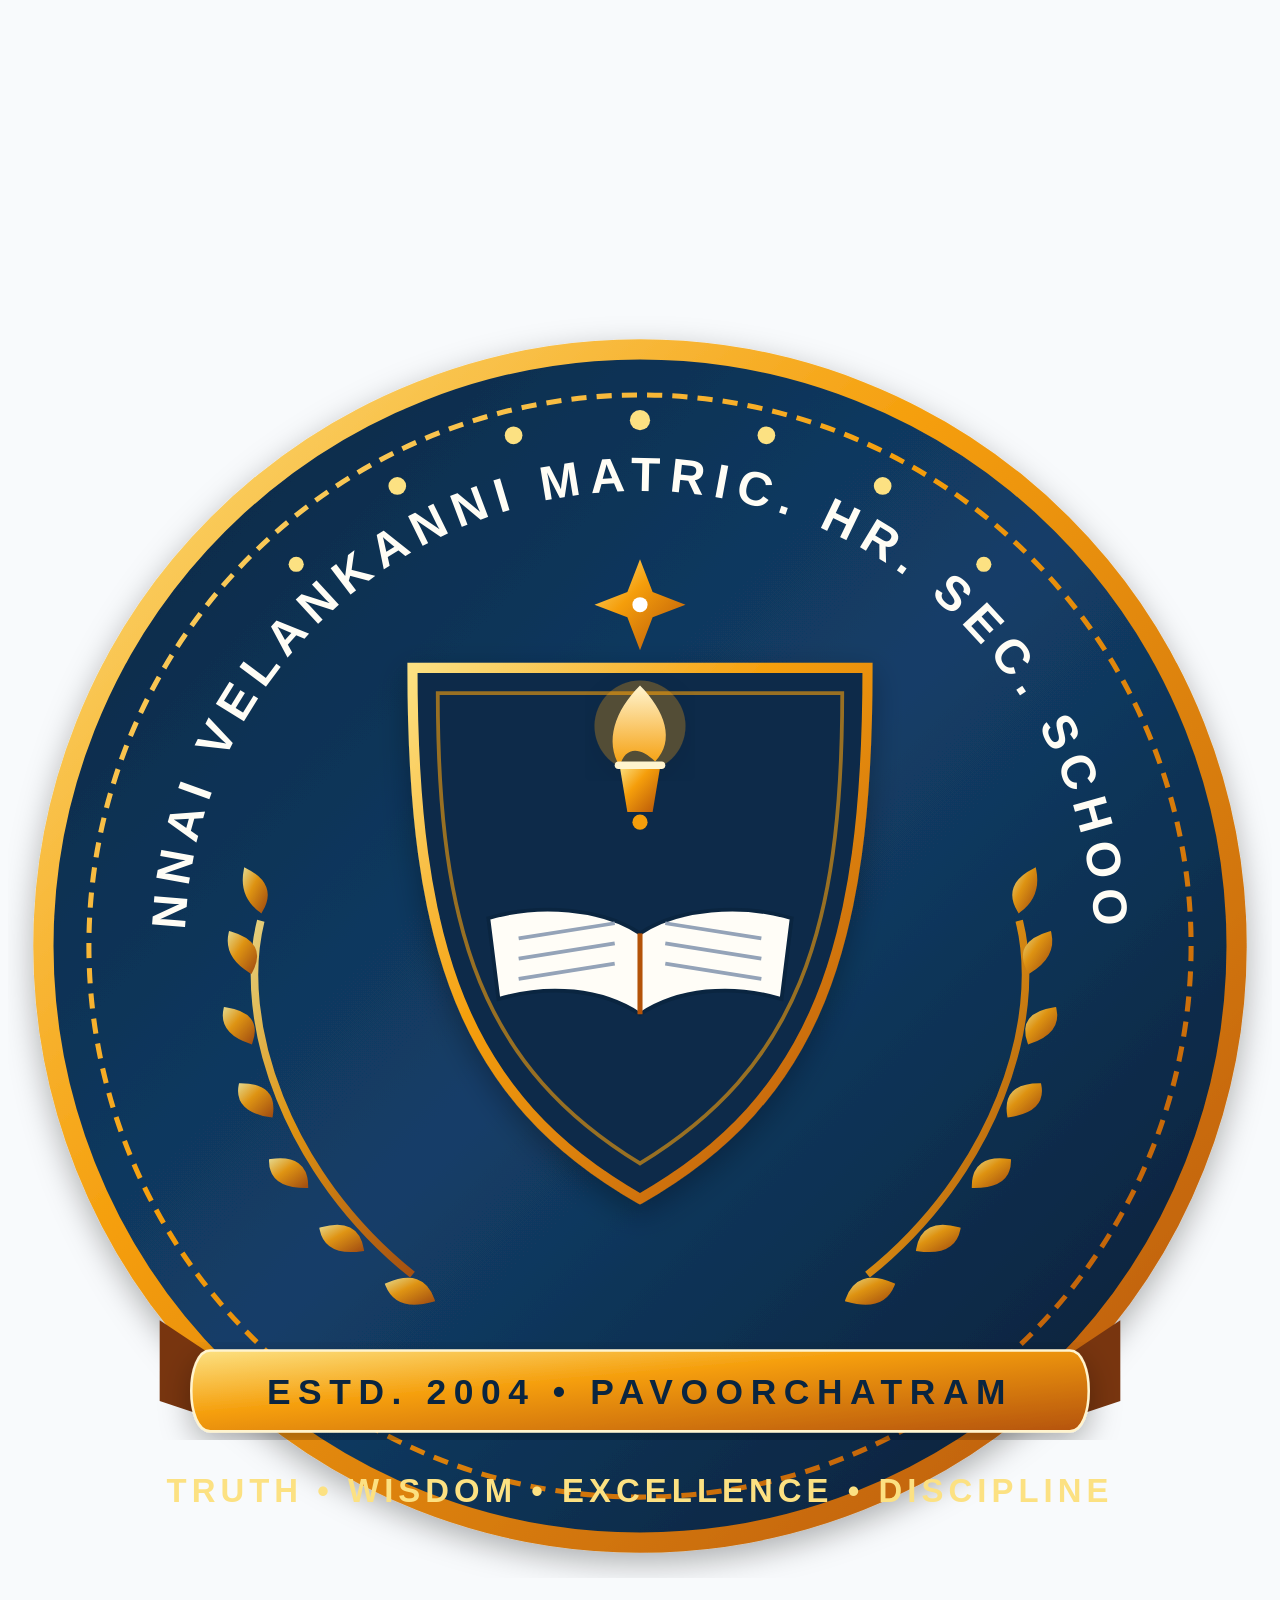
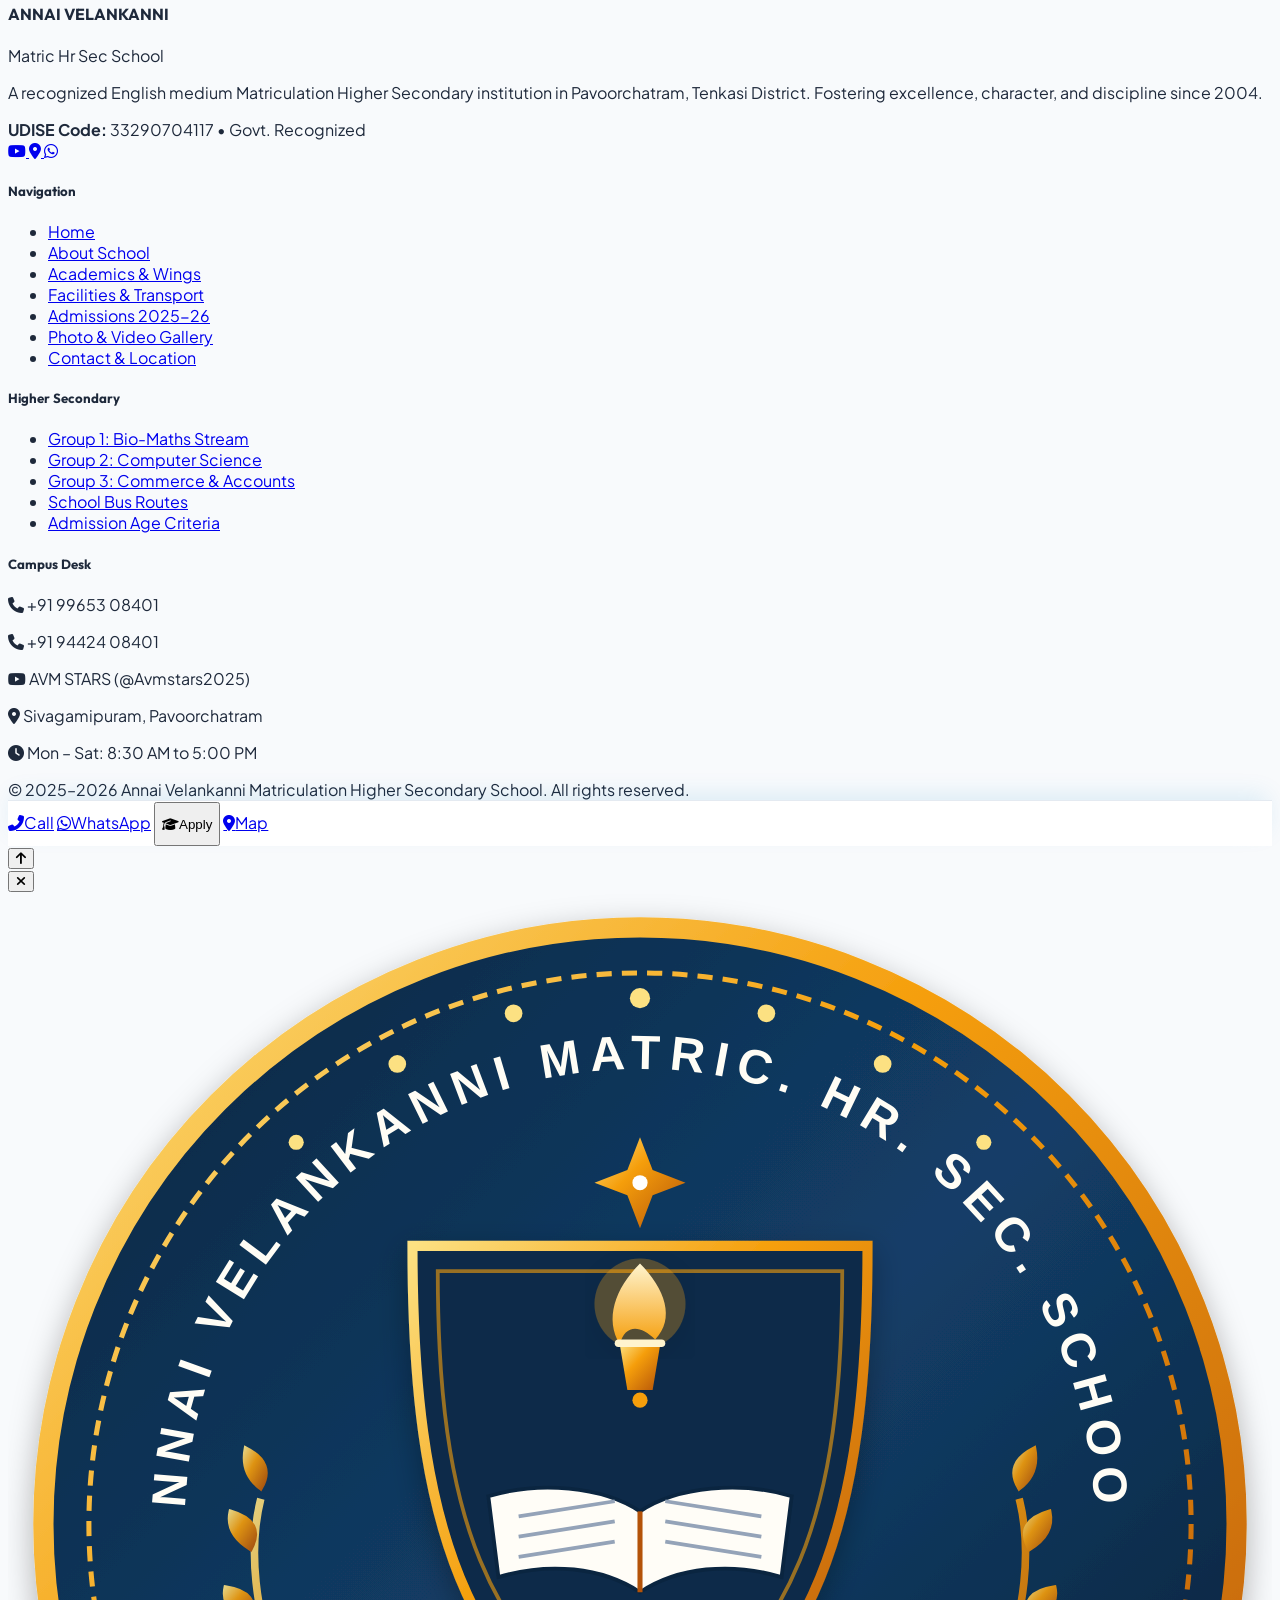
==== commit 09391716: "Add Rev. Sr. Benjamin as Correspondent across leadership sections, gallery, admissions, and contact" ====
--- a/index.html
+++ b/index.html
@@ -338,43 +338,71 @@
       <!-- Bento Grid Layout -->
       <div class="grid grid-cols-1 md:grid-cols-12 gap-6 items-stretch">
         
-        <!-- Bento 1: Principal Rev. Sr. Sonia & Leadership Desk (Wide Card - 8 Cols) -->
-        <div class="md:col-span-12 lg:col-span-8 bento-card p-6 sm:p-8 flex flex-col justify-between">
-          <div class="grid grid-cols-1 sm:grid-cols-12 gap-6 items-center">
-            
-            <div class="sm:col-span-7 rounded-2xl overflow-hidden shadow-md img-zoom-container cursor-pointer"
+        <!-- Bento 1: Rev. Sr. Benjamin, Correspondent (4 Cols) -->
+        <div class="md:col-span-6 lg:col-span-4 bento-card p-6 flex flex-col justify-between">
+          <div class="space-y-4">
+            <div class="rounded-2xl overflow-hidden shadow-md img-zoom-container relative cursor-pointer"
+                 data-lightbox-src="assets/images/correspondent-sr-benjamin.png"
+                 data-caption="Rev. Sr. Benjamin, Correspondent of Annai Velankanni Matriculation Higher Secondary School, Pavoorchatram">
+              <img src="assets/images/correspondent-sr-benjamin.png" 
+                   alt="Rev. Sr. Benjamin, Correspondent" 
+                   class="w-full h-56 object-cover object-top">
+              <span class="absolute top-3 left-3 bg-skybrand-900/90 text-white text-[10px] font-bold px-2.5 py-1 rounded-md backdrop-blur-xs">
+                Correspondent
+              </span>
+            </div>
+            <div>
+              <span class="badge-verified px-2.5 py-0.5 rounded-md text-[10px] font-bold inline-block mb-1">
+                Institutional Management
+              </span>
+              <h4 class="font-display font-extrabold text-lg text-slate-900">Rev. Sr. Benjamin</h4>
+              <p class="text-slate-600 text-xs leading-relaxed mt-1 italic">
+                "Our administration is anchored in selfless service, divine grace, and holistic community enrichment."
+              </p>
+            </div>
+          </div>
+          <div class="pt-3 mt-3 border-t border-slate-100 flex items-center justify-between text-xs font-semibold text-skybrand-700">
+            <a href="about.html" class="hover:underline flex items-center gap-1">
+              <span>Correspondent's Message</span>
+              <i class="fas fa-arrow-right text-[10px]"></i>
+            </a>
+            <i class="fas fa-church text-skybrand-600"></i>
+          </div>
+        </div>
+
+        <!-- Bento 2: Rev. Sr. Sonia, Principal (4 Cols) -->
+        <div class="md:col-span-6 lg:col-span-4 bento-card p-6 flex flex-col justify-between">
+          <div class="space-y-4">
+            <div class="rounded-2xl overflow-hidden shadow-md img-zoom-container relative cursor-pointer"
                  data-lightbox-src="assets/images/principal-sr-sonia-initiation.jpg"
                  data-caption="Rev. Sr. Sonia, Principal of Annai Velankanni School, guiding a kindergarten student during the traditional learning initiation ceremony">
               <img src="assets/images/principal-sr-sonia-initiation.jpg" 
                    alt="Rev. Sr. Sonia, Principal with kindergarten student" 
-                   class="w-full h-64 sm:h-72 object-cover">
-            </div>
-
-            <div class="sm:col-span-5 space-y-3">
-              <span class="badge-verified px-3 py-1 rounded-md text-xs font-bold inline-block">
-                Leadership & Vision
+                   class="w-full h-56 object-cover object-center">
+              <span class="absolute top-3 left-3 bg-amber-600/90 text-white text-[10px] font-bold px-2.5 py-1 rounded-md backdrop-blur-xs">
+                Principal
               </span>
-              <h3 class="font-display font-extrabold text-xl text-slate-900">
-                Rev. Sr. Sonia, Principal
-              </h3>
-              <p class="text-slate-600 text-xs sm:text-sm leading-relaxed italic">
+            </div>
+            <div>
+              <span class="badge-verified px-2.5 py-0.5 rounded-md text-[10px] font-bold inline-block mb-1">
+                Academic Leadership
+              </span>
+              <h4 class="font-display font-extrabold text-lg text-slate-900">Rev. Sr. Sonia</h4>
+              <p class="text-slate-600 text-xs leading-relaxed mt-1 italic">
                 "At Annai Velankanni, we don't just educate, we empower minds, build character and shape a brighter tomorrow."
               </p>
-              <p class="text-slate-500 text-xs leading-relaxed">
-                Nurturing 1,243 students from Pre-KG to Class 12 with maternal care, moral grounding, and 100% board examination distinction.
-              </p>
-              <div class="pt-2">
-                <a href="about.html" class="inline-flex items-center gap-1.5 text-xs font-bold text-skybrand-700 hover:text-skybrand-900">
-                  <span>Read Principal's Desk Message</span>
-                  <i class="fas fa-arrow-right text-[10px]"></i>
-                </a>
-              </div>
-            </div>
-
-          </div>
-        </div>
-
-        <!-- Bento 2: Serene Courtyard & Green Perspective (4 Cols) -->
+            </div>
+          </div>
+          <div class="pt-3 mt-3 border-t border-slate-100 flex items-center justify-between text-xs font-semibold text-skybrand-700">
+            <a href="about.html" class="hover:underline flex items-center gap-1">
+              <span>Principal's Desk</span>
+              <i class="fas fa-arrow-right text-[10px]"></i>
+            </a>
+            <i class="fas fa-user-graduate text-amber-600"></i>
+          </div>
+        </div>
+
+        <!-- Bento 3: Serene Courtyard & Green Perspective (4 Cols) -->
         <div class="md:col-span-6 lg:col-span-4 bento-card p-6 flex flex-col justify-between">
           <div class="space-y-4">
             <div class="rounded-2xl overflow-hidden shadow-md img-zoom-container relative">
